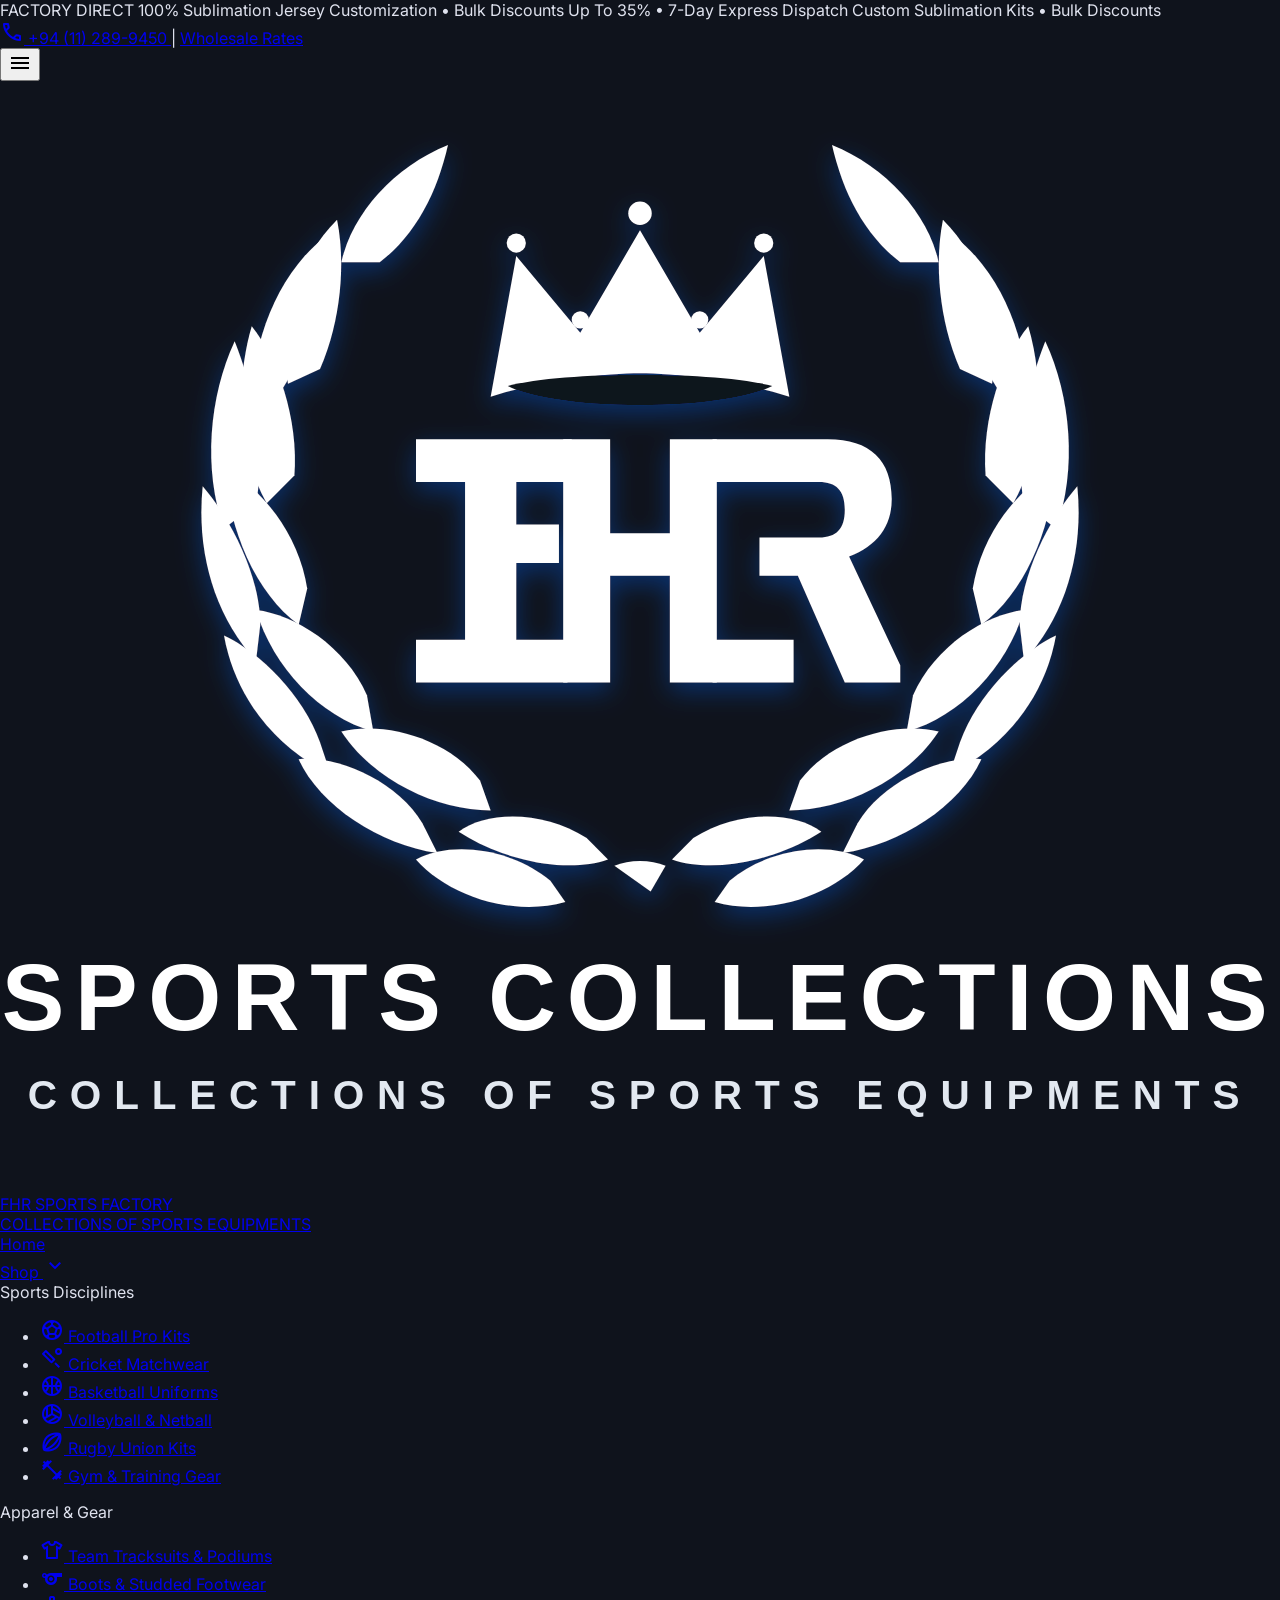
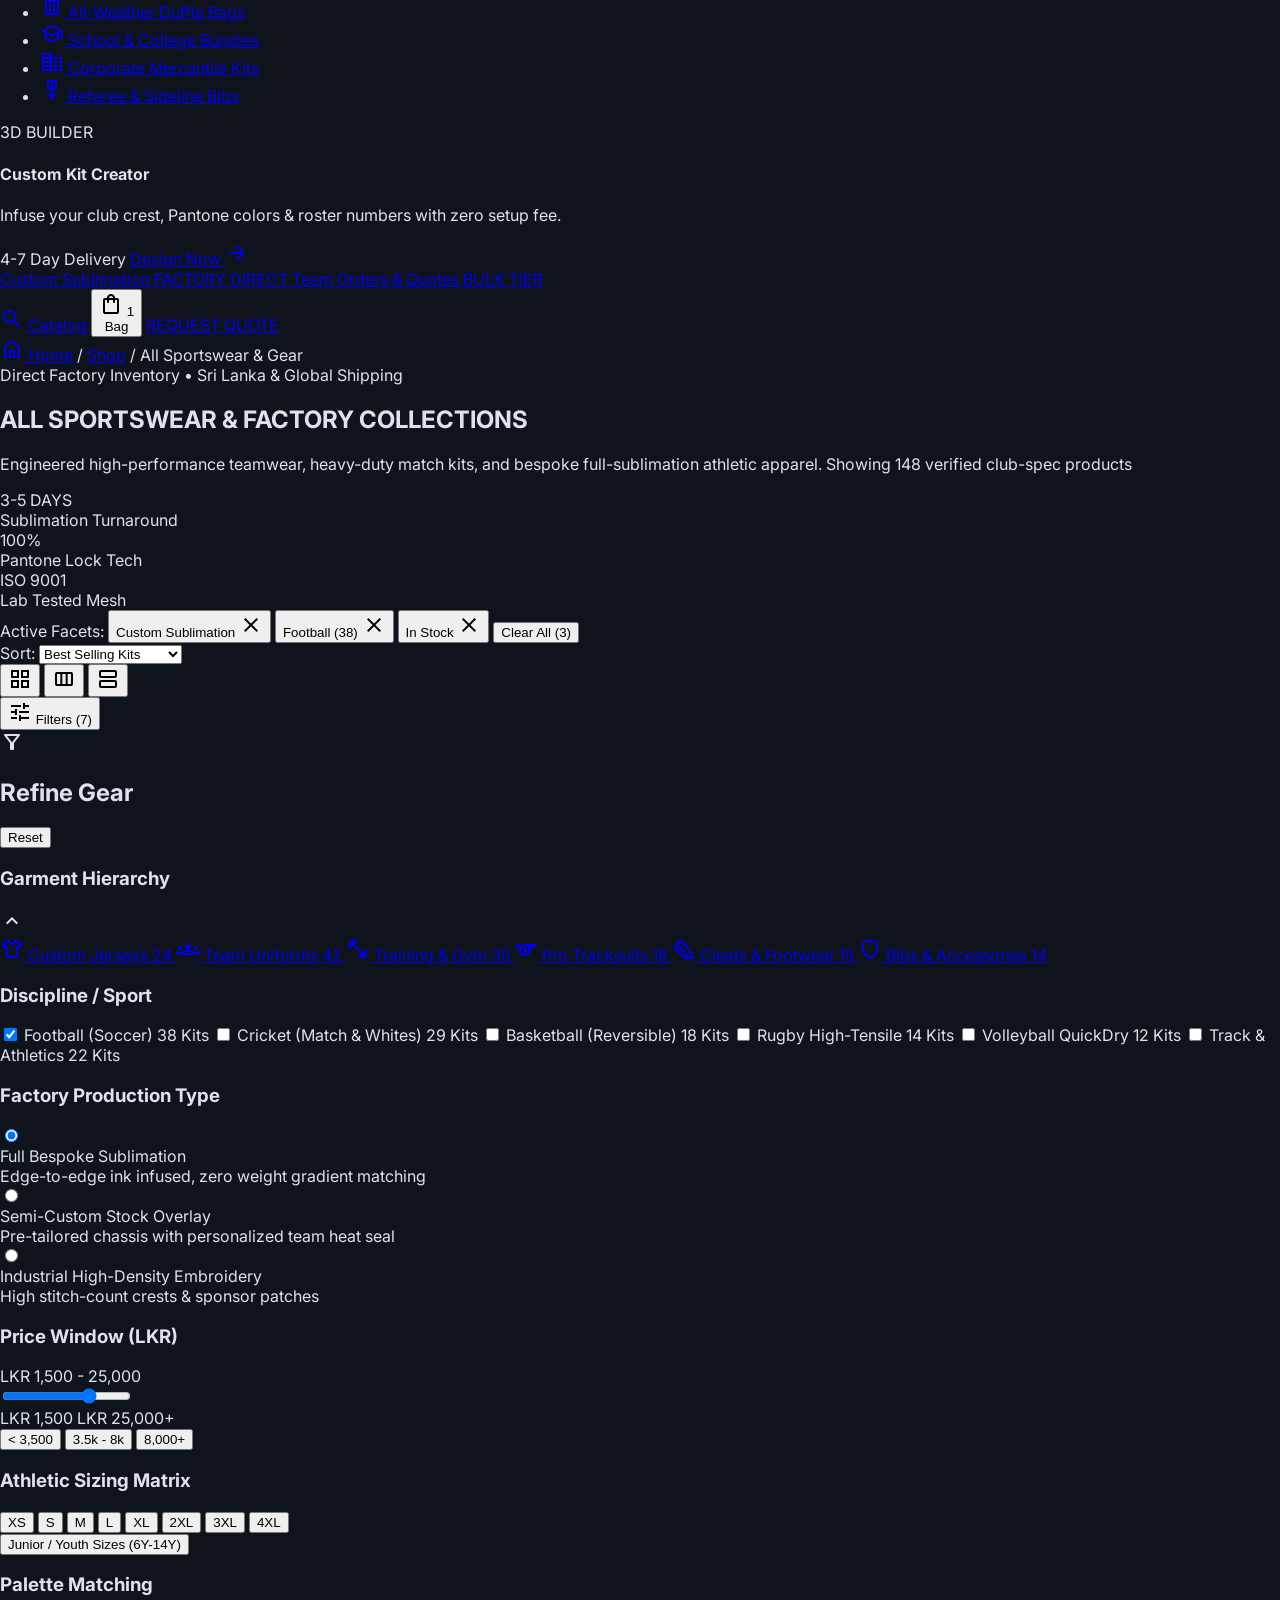
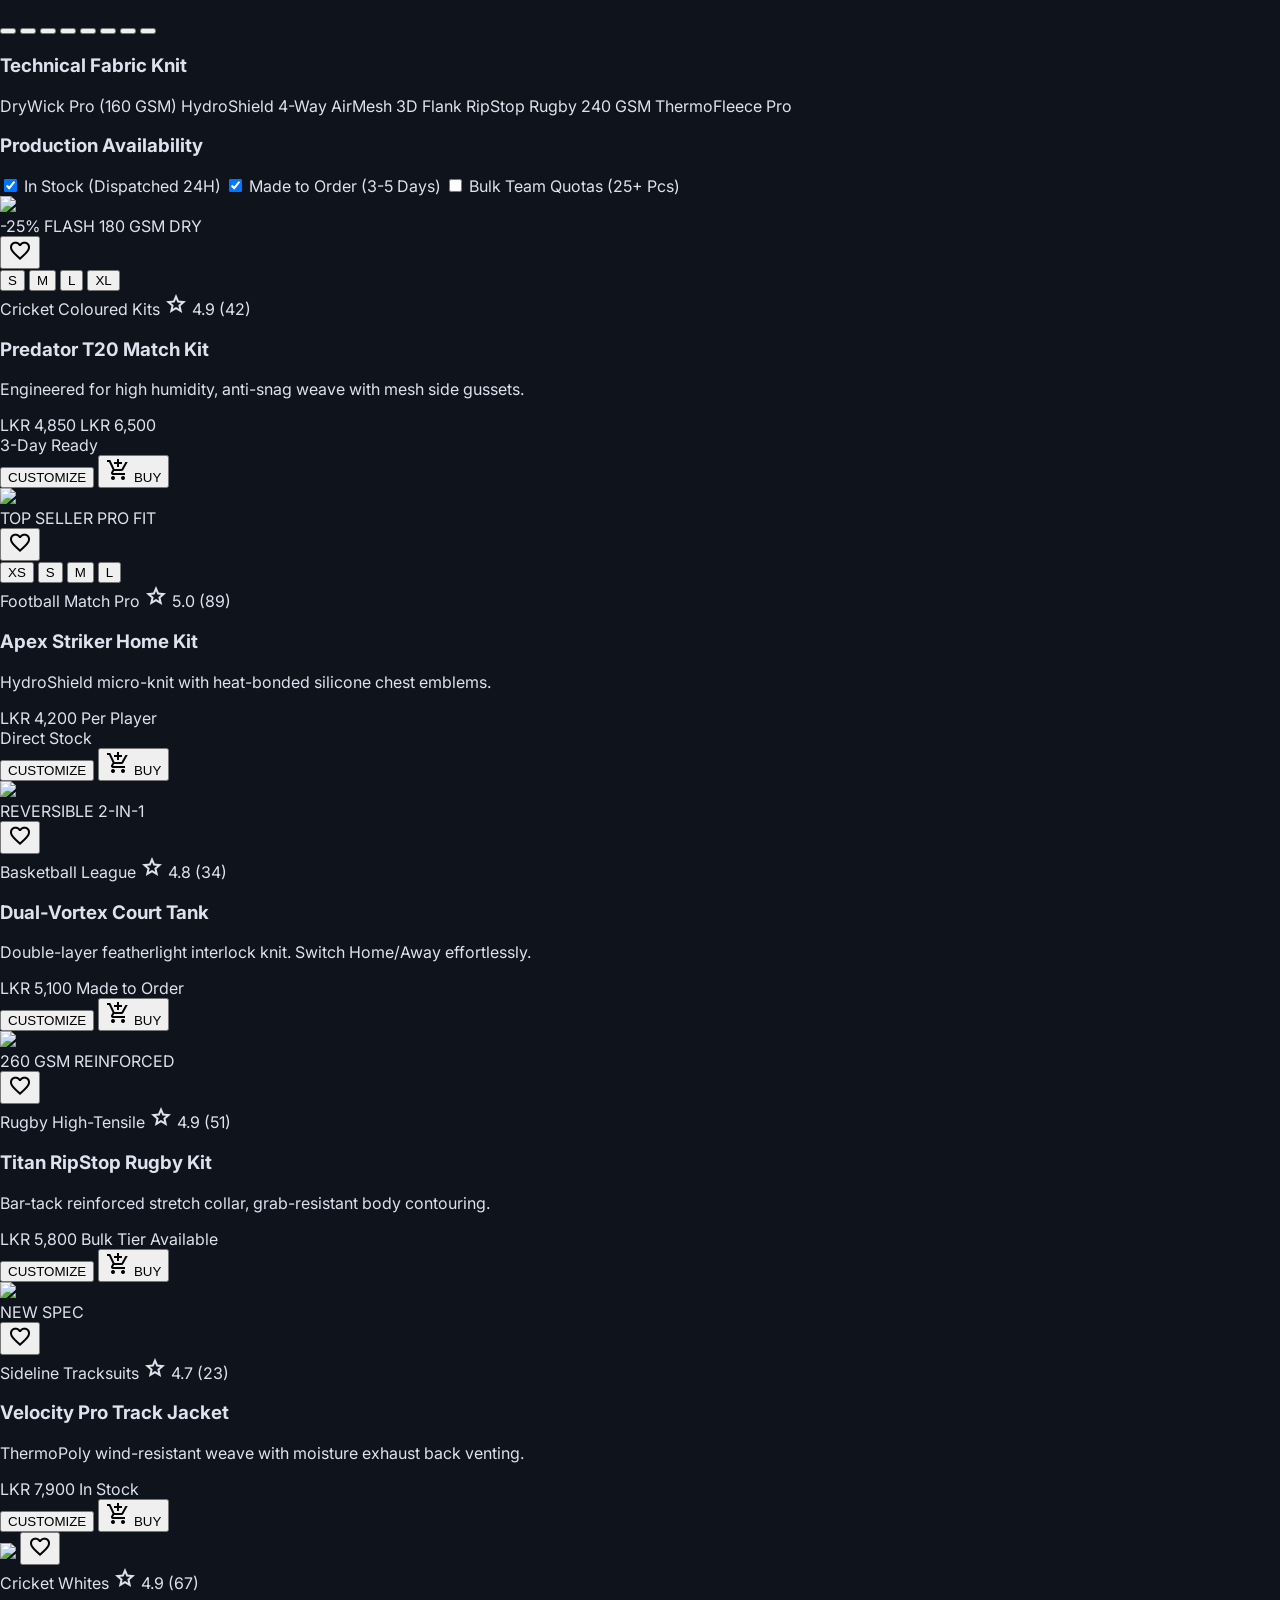
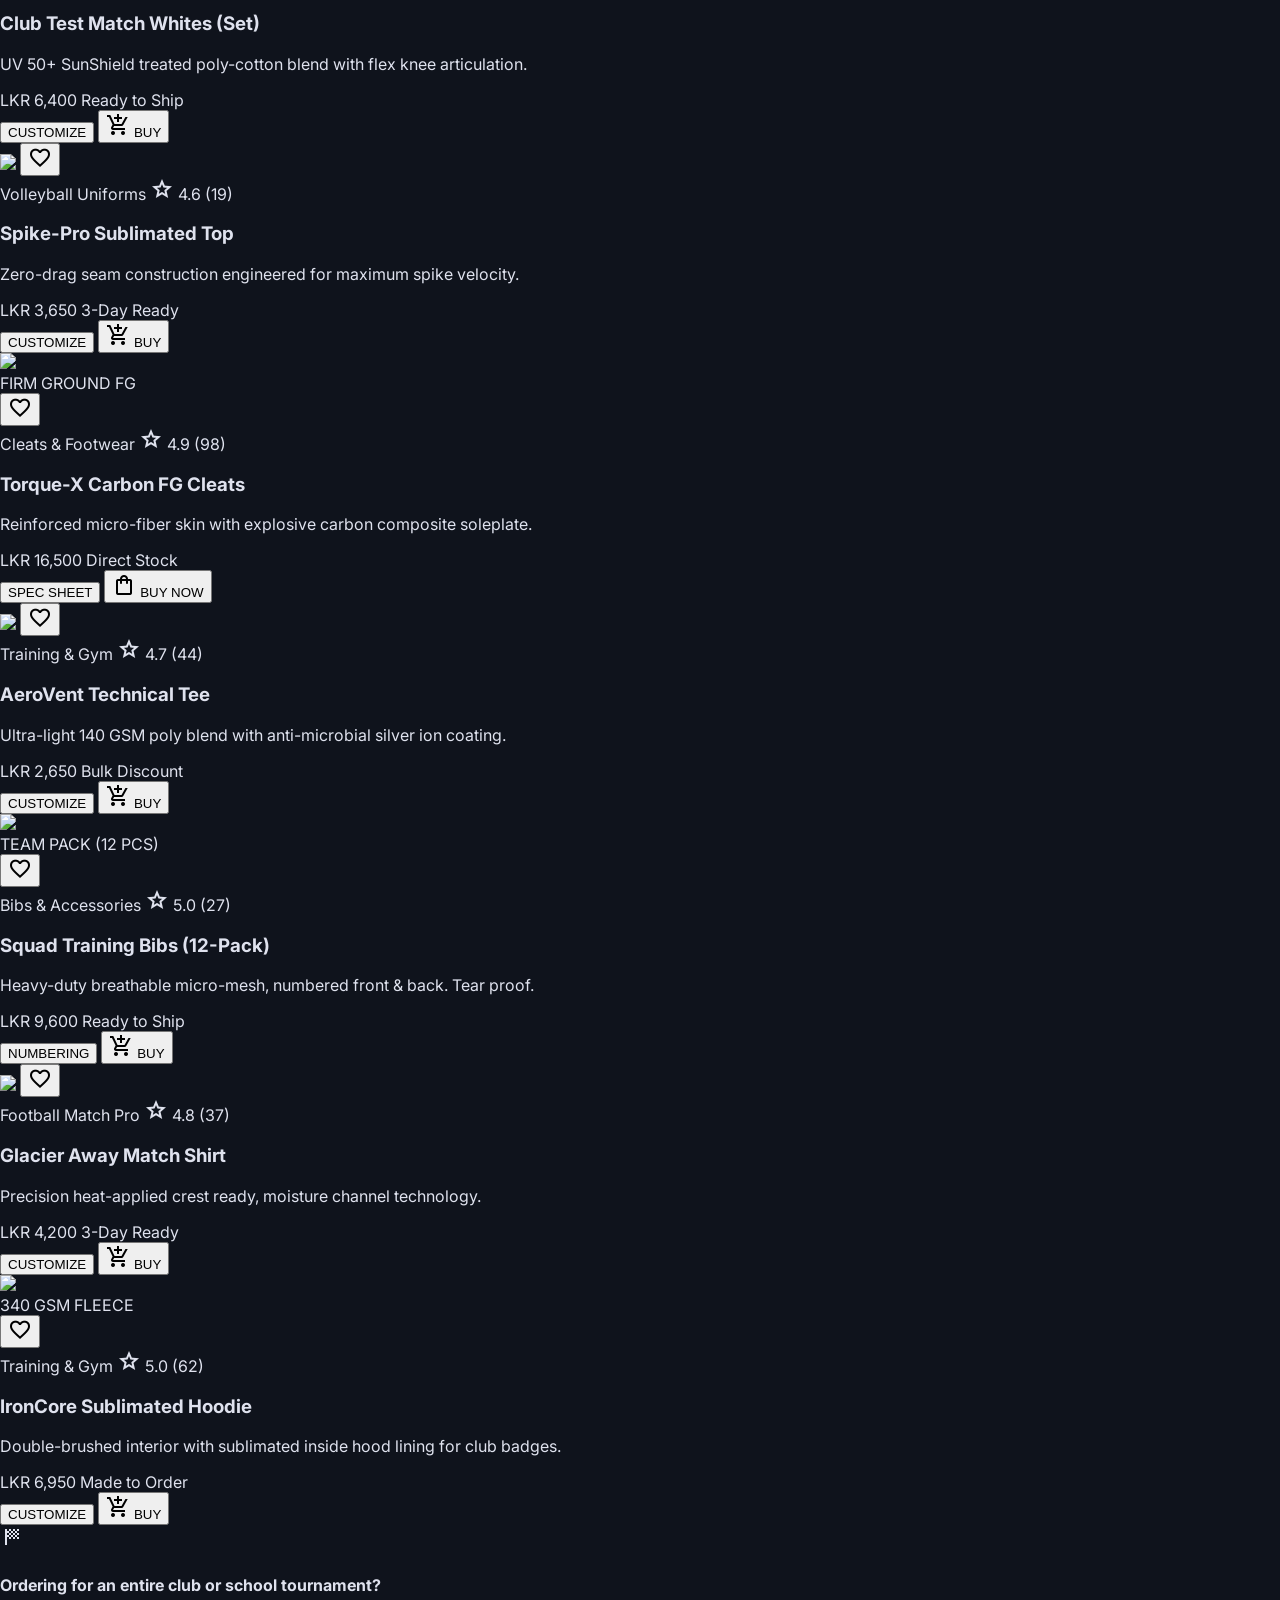
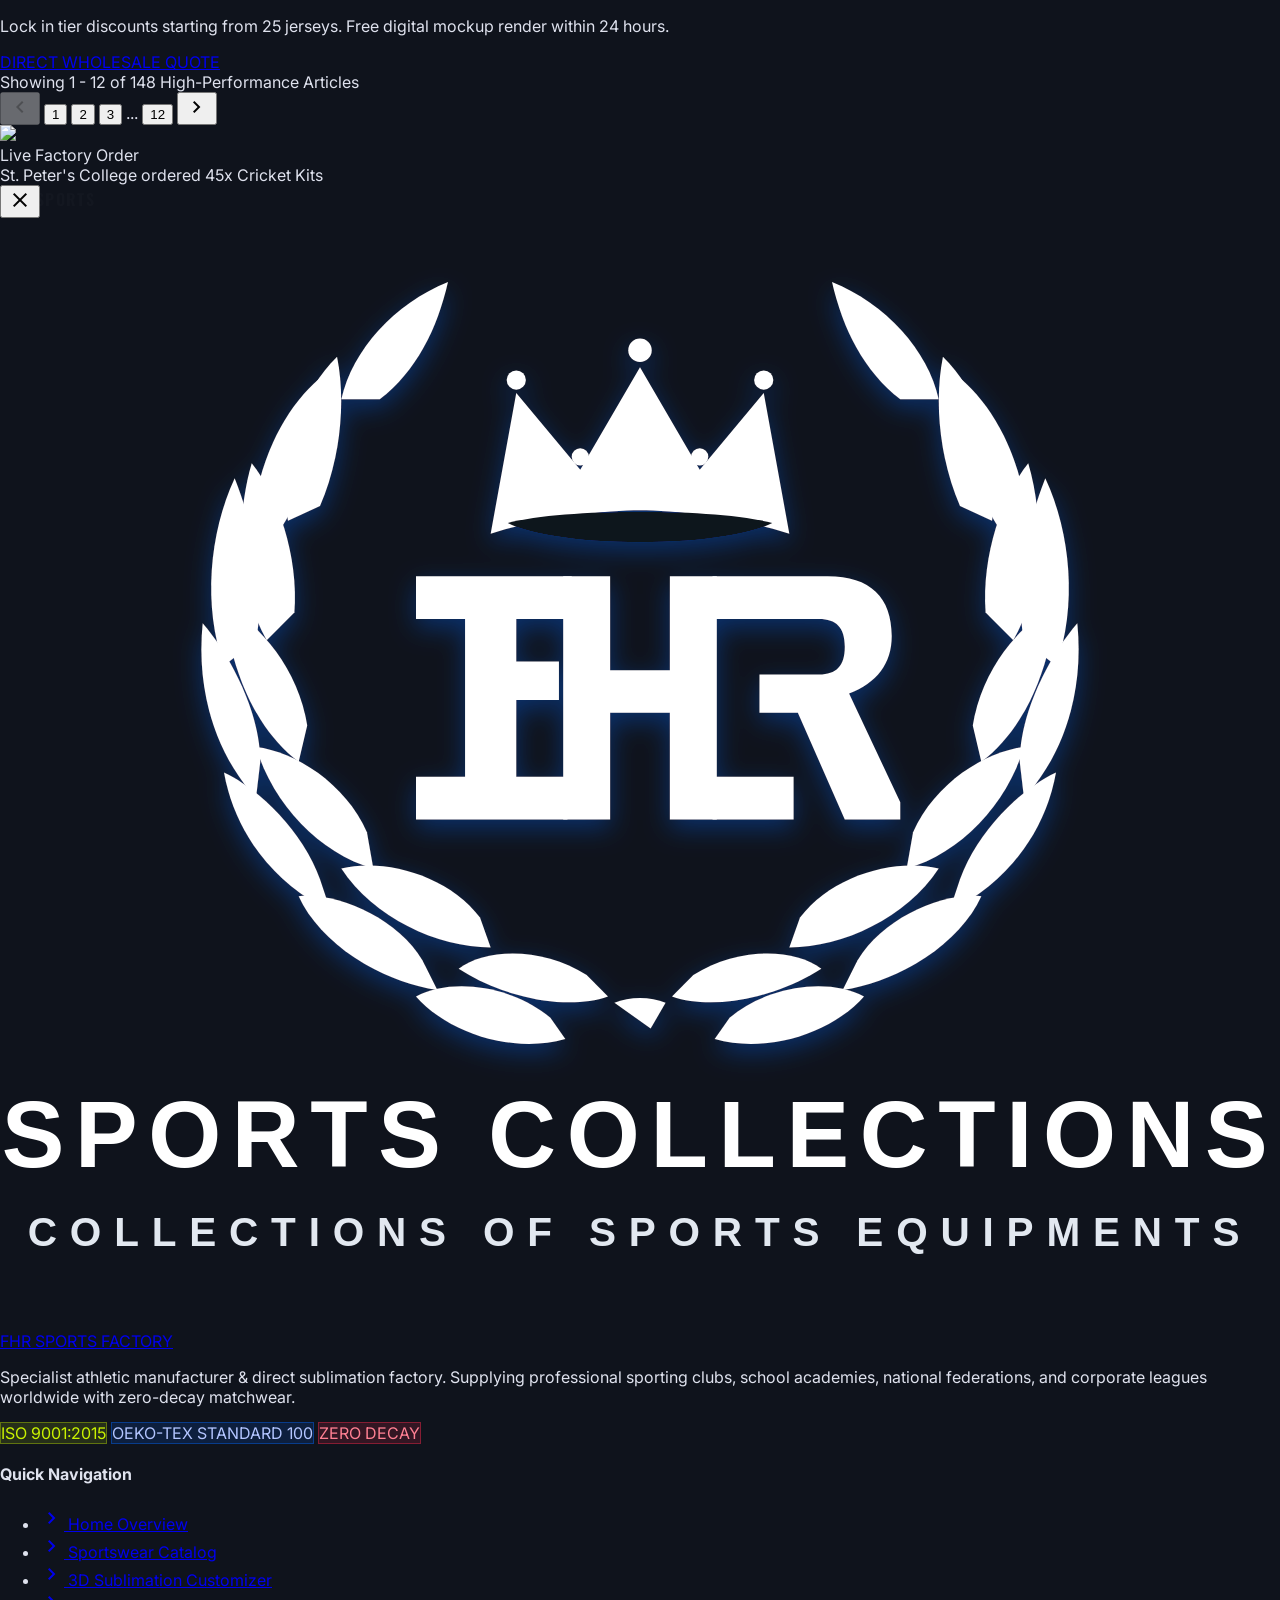
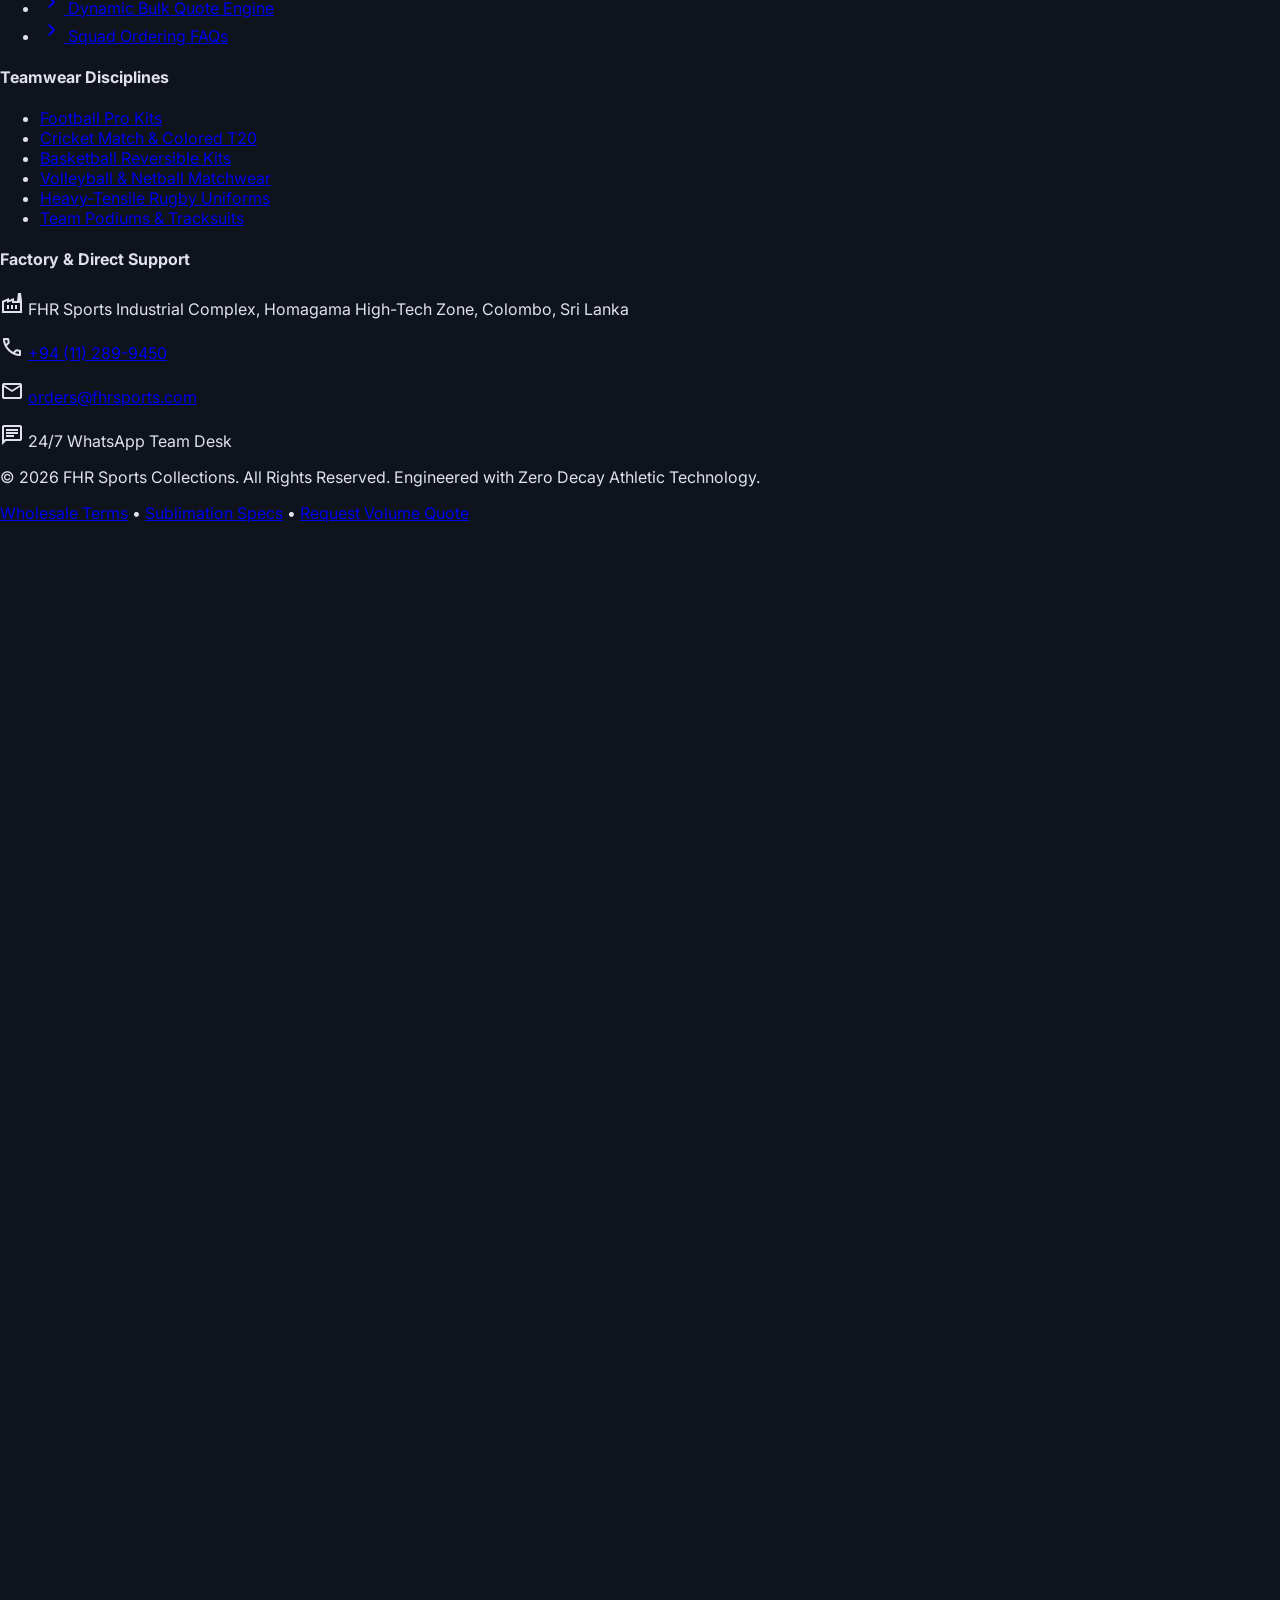
==== shop.html @ 2b558e56 "Initial commit: FHR Sports responsive platform with parallax and 3D customizer" ====
<!DOCTYPE html>
<html class="dark" lang="en">
<head>
  <meta charset="utf-8">
  <meta name="viewport" content="width=device-width, initial-scale=1.0, maximum-scale=5.0">
  <title>Shop All Sportswear & Matchwear Collections | FHR Sports | FHR Sports Official Platform</title>
  <meta name="description" content="Explore high-performance sportswear, football kits, cricket matchwear, basketball jerseys, training tracksuits, and equipment crafted with athletic precision.">
  
  <!-- Fonts -->
  <link rel="preconnect" href="https://fonts.googleapis.com">
  <link rel="preconnect" href="https://fonts.gstatic.com" crossorigin>
  <link href="https://fonts.googleapis.com/css2?family=Inter:wght@400;500;600;700;800&family=Oswald:wght@500;600;700;900&display=swap" rel="stylesheet">
  <link href="https://fonts.googleapis.com/css2?family=Material+Symbols+Outlined:opsz,wght,FILL,GRAD@20..48,100..700,0..1,-50..200" rel="stylesheet">
  
  <!-- Tailwind CSS CDN -->
  <script src="https://cdn.tailwindcss.com"></script>
  <script>
    tailwind.config = {
      darkMode: "class",
      theme: {
        extend: {
          colors: {
            "on-primary-container": "#f8f7ff",
            "on-surface": "#dfe2ee",
            "error": "#ffb4ab",
            "outline-variant": "#424656",
            "on-secondary": "#2a3400",
            "background": "#0f131c",
            "surface-dim": "#0f131c",
            "primary": "#b3c5ff",
            "tertiary-fixed": "#ffdad9",
            "tertiary-container": "#e3083c",
            "primary-fixed": "#dae1ff",
            "inverse-on-surface": "#2c3039",
            "tertiary": "#ffb3b3",
            "on-error-container": "#ffdad6",
            "on-secondary-fixed-variant": "#3e4c00",
            "on-tertiary-container": "#fff7f6",
            "on-secondary-container": "#596c00",
            "secondary-container": "#caf300",
            "on-tertiary-fixed": "#40000a",
            "on-tertiary-fixed-variant": "#920023",
            "surface-container-highest": "#31353e",
            "surface-variant": "#31353e",
            "inverse-primary": "#0054d6",
            "on-tertiary": "#680016",
            "on-error": "#690005",
            "on-surface-variant": "#c2c6d8",
            "tertiary-fixed-dim": "#ffb3b3",
            "surface-bright": "#353942",
            "surface-container-lowest": "#0a0e16",
            "on-primary-fixed-variant": "#003fa4",
            "surface-container-high": "#262a33",
            "secondary": "#ffffff",
            "on-primary-fixed": "#001849",
            "surface-container-low": "#181c24",
            "on-secondary-fixed": "#171e00",
            "surface-tint": "#b3c5ff",
            "secondary-fixed-dim": "#b0d500",
            "inverse-surface": "#dfe2ee",
            "error-container": "#93000a",
            "outline": "#8c90a1",
            "on-primary": "#002b75",
            "surface": "#0f131c",
            "surface-container": "#1c2028",
            "primary-container": "#0066ff",
            "on-background": "#dfe2ee",
            "secondary-fixed": "#caf300",
            "primary-fixed-dim": "#b3c5ff"
          },
          borderRadius: {
            "DEFAULT": "0.125rem",
            "lg": "0.25rem",
            "xl": "0.5rem",
            "full": "0.75rem"
          },
          spacing: {
            "margin": "3rem",
            "space-xs": "0.25rem",
            "space-lg": "1.5rem",
            "gutter-mobile": "1rem",
            "space-xl": "2.5rem",
            "gutter": "1.5rem",
            "margin-mobile": "1rem",
            "space-md": "1rem",
            "space-sm": "0.5rem"
          },
          fontFamily: {
            "headline-md": ["Oswald", "sans-serif"],
            "headline-lg-mobile": ["Oswald", "sans-serif"],
            "body-sm": ["Inter", "sans-serif"],
            "display-hero-mobile": ["Oswald", "sans-serif"],
            "headline-lg": ["Oswald", "sans-serif"],
            "headline-sm": ["Oswald", "sans-serif"],
            "label-md": ["Inter", "sans-serif"],
            "display-hero": ["Oswald", "sans-serif"],
            "body-md": ["Inter", "sans-serif"],
            "label-xs": ["Inter", "sans-serif"],
            "label-lg": ["Inter", "sans-serif"],
            "body-lg": ["Inter", "sans-serif"]
          }
        }
      }
    };
  </script>
  
  <!-- Core Design & Parallax Engine Styles -->
  <link rel="stylesheet" href="assets/css/style.css">
</head>
<body class="bg-surface text-on-surface min-h-screen flex flex-col antialiased selection:bg-secondary-fixed selection:text-on-secondary overflow-x-hidden">

<!-- ATHLETIC TICKER ANNOUNCEMENT BAR -->
<div class="w-full bg-surface-container-lowest border-b border-outline-variant/30 py-1.5 px-3 sm:px-4 text-xs font-body-sm text-on-surface-variant flex items-center justify-between overflow-hidden relative z-40">
  <div class="max-w-[1440px] mx-auto w-full flex items-center justify-between gap-2">
    <div class="flex items-center gap-2 sm:gap-3 shrink-0">
      <span class="inline-flex items-center gap-1.5 px-2 py-0.5 rounded bg-secondary-container/20 text-secondary-fixed text-[10px] font-bold uppercase tracking-wider shrink-0">
        <span class="w-1.5 h-1.5 rounded-full bg-secondary-fixed animate-ping"></span> FACTORY DIRECT
      </span>
      <span class="hidden md:inline text-[11px] uppercase tracking-wider text-on-surface font-semibold truncate">
        100% Sublimation Jersey Customization • Bulk Discounts Up To 35% • 7-Day Express Dispatch
      </span>
      <span class="md:hidden text-[11px] uppercase tracking-wider text-on-surface font-semibold truncate">
        Custom Sublimation Kits • Bulk Discounts
      </span>
    </div>
    <div class="flex items-center gap-3 text-[11px] shrink-0">
      <a href="tel:+94112899450" class="hover:text-secondary hidden sm:flex items-center gap-1 transition-colors">
        <span class="material-symbols-outlined text-[14px] text-primary">call</span> +94 (11) 289-9450
      </a>
      <span class="text-outline-variant/60 hidden sm:inline">|</span>
      <a href="team-orders.html" class="text-secondary-fixed hover:underline font-bold uppercase tracking-wider text-[11px]">
        Wholesale Rates
      </a>
    </div>
  </div>
</div>

<!-- MAIN STICKY NAVIGATION HEADER -->
<div class="fixed top-0 left-0 right-0 z-50 transition-all duration-300">
<header class="h-16 sm:h-20 bg-surface/95 backdrop-blur-xl shadow-[0_4px_24px_rgba(0,0,0,0.5)] border-b border-outline-variant/40">
  <div class="h-full max-w-[1440px] mx-auto px-3 sm:px-gutter-mobile lg:px-gutter flex items-center justify-between gap-2 sm:gap-space-md relative">
    
    <div class="flex items-center gap-1.5 sm:gap-3">
      <!-- Mobile Menu Button (Hamburger) -->
      <button aria-label="Open navigation menu" data-mobile-menu-toggle="true" class="xl:hidden p-1.5 sm:p-2 text-on-surface hover:text-secondary hover:bg-surface-container-high rounded-lg transition-colors cursor-pointer">
        <span class="material-symbols-outlined text-[24px]">menu</span>
      </button>

      <!-- Brand Crest & Monogram Logo -->
      <a href="index.html" class="flex items-center gap-2 sm:gap-2.5 shrink-0 group py-1">
        <div class="h-10 w-10 sm:h-12 sm:w-12 flex items-center justify-center shrink-0">
          <img src="assets/images/crest.svg" alt="FHR Sports Collections Crest" class="h-full w-full object-contain filter drop-shadow-[0_2px_10px_rgba(0,102,255,0.4)] transition-transform duration-300 group-hover:scale-105">
        </div>
        <div class="flex flex-col justify-center">
          <div class="flex items-center gap-1 sm:gap-1.5">
            <span class="font-headline-md text-base sm:text-headline-sm uppercase text-secondary tracking-wider leading-none group-hover:text-primary transition-colors">FHR SPORTS</span>
            <span class="bg-primary-container text-on-primary-container font-label-xs text-[10px] sm:text-label-xs px-1.5 py-0.5 rounded font-bold uppercase tracking-wider">FACTORY</span>
          </div>
          <span class="font-label-xs text-[9px] sm:text-label-xs text-on-surface-variant tracking-widest uppercase leading-tight mt-0.5 hidden sm:inline-block">COLLECTIONS OF SPORTS EQUIPMENTS</span>
        </div>
      </a>
    </div>

    <!-- Navigation Links (Desktop) with Rich Mega-Menu on Shop -->
    <nav class="hidden xl:flex items-center gap-space-xs 2xl:gap-space-sm h-full">
      <a class="transition-colors uppercase tracking-wide font-label-md text-label-md text-on-surface-variant hover:text-secondary font-label-md text-label-md px-space-sm py-space-xs" href="index.html">Home</a>
      
      <!-- SHOP Mega-Menu Trigger & Container -->
      <div class="group relative h-full flex items-center">
        <a class="transition-colors uppercase tracking-wide flex items-center gap-1 h-full cursor-pointer bg-primary-container text-on-primary-container font-semibold rounded-lg px-space-sm py-space-xs" href="shop.html">
          Shop <span class="material-symbols-outlined text-[16px] transition-transform duration-300 group-hover:rotate-180">expand_more</span>
        </a>
        
        <!-- Dark Mega-Menu Dropdown Panel -->
        <div class="absolute top-[76px] left-1/2 -translate-x-1/2 w-[850px] max-w-[calc(100vw-2rem)] bg-surface-container-high/95 backdrop-blur-xl border border-outline-variant/50 rounded-xl shadow-2xl p-space-lg opacity-0 invisible pointer-events-none group-hover:opacity-100 group-hover:visible group-hover:pointer-events-auto transition-all duration-300 z-50">
          <div class="grid grid-cols-12 gap-space-md">
            <!-- Column 1: Sports Disciplines -->
            <div class="col-span-4 border-r border-outline-variant/30 pr-space-md">
              <div class="flex items-center gap-1.5 mb-space-sm">
                <span class="w-2 h-2 rounded-full bg-secondary-fixed"></span>
                <span class="font-label-xs text-label-xs uppercase tracking-wider text-secondary-fixed font-bold">Sports Disciplines</span>
              </div>
              <ul class="flex flex-col gap-1 text-on-surface-variant font-label-md text-label-md">
                <li><a href="shop.html?sport=football" class="flex items-center gap-2 py-1.5 px-2 rounded hover:bg-surface-container-highest hover:text-secondary transition-colors"><span class="material-symbols-outlined text-[18px] text-primary">sports_soccer</span> Football Pro Kits</a></li>
                <li><a href="shop.html?sport=cricket" class="flex items-center gap-2 py-1.5 px-2 rounded hover:bg-surface-container-highest hover:text-secondary transition-colors"><span class="material-symbols-outlined text-[18px] text-secondary-fixed">sports_cricket</span> Cricket Matchwear</a></li>
                <li><a href="shop.html?sport=basketball" class="flex items-center gap-2 py-1.5 px-2 rounded hover:bg-surface-container-highest hover:text-secondary transition-colors"><span class="material-symbols-outlined text-[18px] text-tertiary">sports_basketball</span> Basketball Uniforms</a></li>
                <li><a href="shop.html?sport=volleyball" class="flex items-center gap-2 py-1.5 px-2 rounded hover:bg-surface-container-highest hover:text-secondary transition-colors"><span class="material-symbols-outlined text-[18px] text-primary">sports_volleyball</span> Volleyball & Netball</a></li>
                <li><a href="shop.html?sport=rugby" class="flex items-center gap-2 py-1.5 px-2 rounded hover:bg-surface-container-highest hover:text-secondary transition-colors"><span class="material-symbols-outlined text-[18px] text-secondary-fixed">sports_rugby</span> Rugby Union Kits</a></li>
                <li><a href="shop.html?sport=training" class="flex items-center gap-2 py-1.5 px-2 rounded hover:bg-surface-container-highest hover:text-secondary transition-colors"><span class="material-symbols-outlined text-[18px] text-on-surface">fitness_center</span> Gym & Training Gear</a></li>
              </ul>
            </div>

            <!-- Column 2: Equipment & Teamwear -->
            <div class="col-span-4 border-r border-outline-variant/30 pr-space-md">
              <div class="flex items-center gap-1.5 mb-space-sm">
                <span class="w-2 h-2 rounded-full bg-primary"></span>
                <span class="font-label-xs text-label-xs uppercase tracking-wider text-primary font-bold">Apparel & Gear</span>
              </div>
              <ul class="flex flex-col gap-1 text-on-surface-variant font-label-md text-label-md">
                <li><a href="shop.html?category=tracksuits" class="flex items-center gap-2 py-1.5 px-2 rounded hover:bg-surface-container-highest hover:text-secondary transition-colors"><span class="material-symbols-outlined text-[18px] text-primary">apparel</span> Team Tracksuits & Podiums</a></li>
                <li><a href="shop.html?category=footwear" class="flex items-center gap-2 py-1.5 px-2 rounded hover:bg-surface-container-highest hover:text-secondary transition-colors"><span class="material-symbols-outlined text-[18px] text-secondary-fixed">sports</span> Boots & Studded Footwear</a></li>
                <li><a href="shop.html?category=bags" class="flex items-center gap-2 py-1.5 px-2 rounded hover:bg-surface-container-highest hover:text-secondary transition-colors"><span class="material-symbols-outlined text-[18px] text-tertiary">luggage</span> All-Weather Duffle Bags</a></li>
                <li><a href="team-orders.html" class="flex items-center gap-2 py-1.5 px-2 rounded hover:bg-surface-container-highest hover:text-secondary transition-colors"><span class="material-symbols-outlined text-[18px] text-primary">school</span> School & College Bundles</a></li>
                <li><a href="team-orders.html" class="flex items-center gap-2 py-1.5 px-2 rounded hover:bg-surface-container-highest hover:text-secondary transition-colors"><span class="material-symbols-outlined text-[18px] text-secondary-fixed">corporate_fare</span> Corporate Mercantile Kits</a></li>
                <li><a href="shop.html?category=bibs" class="flex items-center gap-2 py-1.5 px-2 rounded hover:bg-surface-container-highest hover:text-secondary transition-colors"><span class="material-symbols-outlined text-[18px] text-on-surface">military_tech</span> Referee & Sideline Bibs</a></li>
              </ul>
            </div>

            <!-- Column 3: Featured Promo Mini-Card -->
            <div class="col-span-4 flex flex-col justify-between bg-surface-container-lowest p-space-sm rounded-lg border border-outline-variant/30">
              <div>
                <span class="bg-secondary-container text-on-secondary font-label-xs text-label-xs px-2 py-0.5 rounded font-bold uppercase inline-block mb-1.5">3D BUILDER</span>
                <h4 class="font-headline-sm text-headline-sm uppercase text-secondary leading-tight">Custom Kit Creator</h4>
                <p class="font-body-sm text-body-sm text-on-surface-variant mt-1">Infuse your club crest, Pantone colors & roster numbers with zero setup fee.</p>
              </div>
              <div class="mt-space-sm pt-space-xs border-t border-outline-variant/20 flex items-center justify-between">
                <span class="font-label-xs text-label-xs text-secondary-fixed font-bold uppercase">4-7 Day Delivery</span>
                <a href="sublimation.html" class="inline-flex items-center gap-1 font-label-xs text-label-xs uppercase bg-primary-container text-on-primary-container px-2 py-1 rounded font-bold hover:bg-inverse-primary transition-colors">Design Now <span class="material-symbols-outlined text-[14px]">arrow_forward</span></a>
              </div>
            </div>
          </div>
        </div>
      </div>

      <a class="transition-colors uppercase tracking-wide flex items-center gap-space-xs text-on-surface-variant hover:text-secondary font-label-md text-label-md px-space-sm py-space-xs" href="sublimation.html">
        Custom Sublimation <span class="bg-tertiary-container text-on-tertiary-container font-label-xs text-label-xs px-1.5 py-0.5 rounded font-bold">FACTORY DIRECT</span>
      </a>
      <a class="transition-colors uppercase tracking-wide flex items-center gap-space-xs text-on-surface-variant hover:text-secondary font-label-md text-label-md px-space-sm py-space-xs" href="team-orders.html">
        Team Orders & Quotes <span class="bg-secondary-container/30 text-secondary-fixed border border-secondary-container/40 font-label-xs text-label-xs px-1.5 py-0.5 rounded font-bold">BULK TIER</span>
      </a>
    </nav>

    <!-- Right Utility Action Suite -->
    <div class="flex items-center gap-1.5 sm:gap-space-sm shrink-0">
      <!-- Search Trigger -->
      <a href="shop.html" aria-label="Search sportswear" class="flex items-center gap-1 bg-surface-container-high hover:bg-surface-bright text-on-surface-variant hover:text-on-surface p-1.5 sm:px-space-sm sm:py-1.5 rounded-lg border border-outline-variant/50 transition-all">
        <span class="material-symbols-outlined text-[18px]">search</span>
        <span class="font-label-md text-label-md text-outline hidden md:inline">Catalog</span>
      </a>

      <!-- Cart Bag Button with Count & Trigger -->
      <button aria-label="Open Cart" data-cart-toggle="true" class="flex items-center gap-1 bg-surface-container-high hover:bg-surface-container-highest p-1.5 sm:px-space-sm sm:py-1.5 rounded-lg border border-outline-variant/40 transition-all cursor-pointer">
        <div class="relative flex items-center">
          <span class="material-symbols-outlined text-[20px] text-on-surface">shopping_bag</span>
          <span class="cart-badge absolute -top-1.5 -right-1.5 w-4 h-4 bg-secondary-fixed text-on-secondary rounded-full font-label-xs text-[10px] flex items-center justify-center font-bold">1</span>
        </div>
        <span class="font-label-md text-label-md text-on-surface font-semibold hidden sm:inline">Bag</span>
      </button>

      <!-- Request Quote CTA -->
      <a class="hidden sm:inline-flex items-center justify-center bg-secondary-container hover:bg-secondary-fixed-dim text-on-secondary font-label-md text-label-md uppercase tracking-wider px-space-md py-2 rounded-lg font-bold shadow-[0_0_12px_rgba(202,243,0,0.3)] transition-all" href="team-orders.html#quote-engine">
        REQUEST QUOTE
      </a>
    </div>
  </div>
</header>
</div>
<main class="w-full pt-16 sm:pt-20 bg-surface relative flex-1 overflow-x-hidden"><main class="w-full pt-28 bg-surface"><div class="flex flex-col w-full">
<!-- Subtle Ambient Glow -->
<div class="relative w-full overflow-hidden">
<div class="absolute -top-32 left-1/4 w-96 h-96 bg-primary-container/10 rounded-full blur-3xl pointer-events-none"></div>
<div class="absolute top-64 right-10 w-80 h-80 bg-secondary-container/5 rounded-full blur-3xl pointer-events-none"></div>
<!-- BREADCRUMBS & COMPACT SUB-HERO STRIP -->
<section class="max-w-[1440px] mx-auto w-full px-gutter-mobile lg:px-gutter pt-space-md pb-space-sm">
<nav class="flex items-center gap-space-xs text-on-surface-variant font-label-md text-label-md uppercase tracking-wider mb-space-sm">
<a class="hover:text-primary transition-colors flex items-center gap-1" href="#">
<span class="material-symbols-outlined text-[15px]">home</span> Home
        </a>
<span class="text-outline-variant">/</span>
<a class="hover:text-primary transition-colors" href="#">Shop</a>
<span class="text-outline-variant">/</span>
<span class="text-secondary font-semibold">All Sportswear &amp; Gear</span>
</nav>
<!-- CATALOG MASTHEAD & FACET SUMMARY -->
<div class="bg-surface-container-low rounded-xl p-space-md lg:p-space-lg shadow-sm mb-space-md">
<div class="flex flex-col lg:flex-row lg:items-end justify-between gap-space-md">
<div class="flex flex-col">
<div class="flex items-center gap-space-xs mb-1">
<span class="inline-flex items-center gap-1 px-2 py-0.5 rounded bg-surface-container text-secondary-fixed font-label-xs text-label-xs tracking-widest uppercase">
<span class="w-1.5 h-1.5 rounded-full bg-secondary-fixed animate-pulse"></span>
                Direct Factory Inventory
              </span>
<span class="text-outline-variant font-label-xs text-label-xs">•</span>
<span class="text-outline font-label-xs text-label-xs tracking-wider uppercase">Sri Lanka &amp; Global Shipping</span>
</div>
<h1 class="font-headline-lg text-headline-lg uppercase text-secondary tracking-wide">
              ALL SPORTSWEAR &amp; FACTORY COLLECTIONS
            </h1>
<p class="font-body-sm text-body-sm text-on-surface-variant mt-1">
              Engineered high-performance teamwear, heavy-duty match kits, and bespoke full-sublimation athletic apparel.
              <span class="text-primary font-medium">Showing 148 verified club-spec products</span>
</p>
</div>
<!-- Quick Stat KPI Strip -->
<div class="flex items-center gap-space-sm flex-wrap shrink-0">
<div class="bg-surface-container px-space-sm py-2 rounded-lg text-center min-w-[100px]">
<div class="font-headline-sm text-headline-sm text-secondary">3-5 DAYS</div>
<div class="font-label-xs text-label-xs text-outline uppercase tracking-wider">Sublimation Turnaround</div>
</div>
<div class="bg-surface-container px-space-sm py-2 rounded-lg text-center min-w-[100px]">
<div class="font-headline-sm text-headline-sm text-secondary-fixed">100%</div>
<div class="font-label-xs text-label-xs text-outline uppercase tracking-wider">Pantone Lock Tech</div>
</div>
<div class="bg-surface-container px-space-sm py-2 rounded-lg text-center min-w-[100px]">
<div class="font-headline-sm text-headline-sm text-primary">ISO 9001</div>
<div class="font-label-xs text-label-xs text-outline uppercase tracking-wider">Lab Tested Mesh</div>
</div>
</div>
</div>
<!-- ACTIVE FILTER TAGS & CONTROLS TOOLBAR -->
<div class="mt-space-md pt-space-md flex flex-col md:flex-row md:items-center justify-between gap-space-md">
<!-- Filter Chips -->
<div class="flex items-center gap-space-xs flex-wrap">
<span class="font-label-xs text-label-xs text-outline uppercase tracking-widest mr-1">Active Facets:</span>
<button class="group inline-flex items-center gap-1.5 px-space-sm py-1 rounded bg-surface-container-highest hover:bg-surface-bright text-on-surface font-label-md text-label-md transition-colors shadow-sm">
<span class="">Custom Sublimation</span>
<span class="material-symbols-outlined text-[14px] text-outline group-hover:text-error transition-colors">close</span>
</button>
<button class="group inline-flex items-center gap-1.5 px-space-sm py-1 rounded bg-surface-container-highest hover:bg-surface-bright text-on-surface font-label-md text-label-md transition-colors shadow-sm">
<span class="">Football (38)</span>
<span class="material-symbols-outlined text-[14px] text-outline group-hover:text-error transition-colors">close</span>
</button>
<button class="group inline-flex items-center gap-1.5 px-space-sm py-1 rounded bg-surface-container-highest hover:bg-surface-bright text-on-surface font-label-md text-label-md transition-colors shadow-sm">
<span class="">In Stock</span>
<span class="material-symbols-outlined text-[14px] text-outline group-hover:text-error transition-colors">close</span>
</button>
<button class="text-tertiary hover:text-tertiary-fixed text-label-md font-label-md uppercase tracking-wider ml-space-xs underline decoration-tertiary/40 underline-offset-4 transition-colors">
              Clear All (3)
            </button>
</div>
<!-- Sorting & Grid Switcher Bar -->
<div class="flex items-center gap-space-sm shrink-0">
<!-- Sort dropdown -->
<div class="flex items-center gap-space-xs bg-surface-container px-space-sm py-1.5 rounded-lg shadow-sm">
<span class="font-label-xs text-label-xs text-outline uppercase tracking-wider hidden sm:inline">Sort:</span>
<select class="bg-transparent text-secondary font-label-md text-label-md tracking-wide focus:outline-none cursor-pointer pr-space-xs" id="sort-select">
<option class="bg-surface-container-high text-on-surface" value="featured">Featured Equipment</option>
<option class="bg-surface-container-high text-on-surface" selected="" value="best-selling">Best Selling Kits</option>
<option class="bg-surface-container-high text-on-surface" value="price-low">Price: Low to High</option>
<option class="bg-surface-container-high text-on-surface" value="price-high">Price: High to Low</option>
<option class="bg-surface-container-high text-on-surface" value="rating">Customer Rating</option>
<option class="bg-surface-container-high text-on-surface" value="newest">Newest Releases</option>
</select>
</div>
<!-- Layout switcher -->
<div class="hidden sm:flex items-center bg-surface-container rounded-lg p-0.5 shadow-sm">
<button class="px-2 py-1 rounded bg-primary-container text-on-primary-container transition-all flex items-center justify-center" id="btn-grid-4" title="4 Columns Density">
<span class="material-symbols-outlined text-[18px]">grid_view</span>
</button>
<button class="px-2 py-1 rounded text-on-surface-variant hover:text-secondary transition-all flex items-center justify-center" id="btn-grid-3" title="3 Columns Wide">
<span class="material-symbols-outlined text-[18px]">view_column</span>
</button>
<button class="px-2 py-1 rounded text-on-surface-variant hover:text-secondary transition-all flex items-center justify-center" id="btn-list" title="Detailed List View">
<span class="material-symbols-outlined text-[18px]">view_agenda</span>
</button>
</div>
<!-- Mobile Filter Toggle Button -->
<button class="lg:hidden flex items-center gap-1.5 bg-surface-container hover:bg-surface-container-high text-secondary px-space-sm py-1.5 rounded-lg font-label-md text-label-md uppercase tracking-wider" id="mobile-filter-trigger">
<span class="material-symbols-outlined text-[18px]">tune</span>
<span class="">Filters (7)</span>
</button>
</div>
</div>
</div>
</section>
<!-- MAIN TWO-COLUMN BODY LAYOUT -->
<section class="max-w-[1440px] mx-auto w-full px-gutter-mobile lg:px-gutter pb-space-xl">
<div class="grid grid-cols-1 lg:grid-cols-12 gap-space-lg items-start">
<!-- ======================= LEFT FACETED SIDEBAR ======================= -->
<aside class="lg:col-span-3 flex flex-col gap-space-md bg-surface-container-low/70 lg:bg-transparent rounded-xl p-space-md lg:p-0" id="filter-sidebar">
<div class="flex items-center justify-between pb-space-xs border-b border-surface-container-highest lg:border-none">
<div class="flex items-center gap-2">
<span class="material-symbols-outlined text-primary text-[20px]">filter_alt</span>
<h2 class="font-headline-sm text-headline-sm uppercase text-secondary tracking-wide reveal-on-scroll">Refine Gear</h2>
</div>
<button class="text-outline hover:text-primary font-label-xs text-label-xs uppercase tracking-wider transition-colors">Reset</button>
</div>
<!-- Section 1: Categories -->
<div class="bg-surface-container-low rounded-xl p-space-md shadow-sm">
<div class="flex items-center justify-between mb-space-sm">
<h3 class="font-label-lg text-label-lg uppercase tracking-wider text-secondary">Garment Hierarchy</h3>
<span class="material-symbols-outlined text-outline text-[16px]">expand_less</span>
</div>
<div class="flex flex-col gap-1.5 font-body-sm text-body-sm">
<a class="flex items-center justify-between py-1 px-1.5 rounded hover:bg-surface-container-high text-secondary font-medium transition-colors" href="#">
<span class="flex items-center gap-2">
<span class="material-symbols-outlined text-[16px] text-secondary-fixed">apparel</span> Custom Jerseys
                </span>
<span class="font-label-xs text-label-xs px-2 py-0.5 rounded-full bg-surface-container-highest text-secondary-fixed">24</span>
</a>
<a class="flex items-center justify-between py-1 px-1.5 rounded hover:bg-surface-container-high text-on-surface-variant hover:text-on-surface transition-colors" href="#">
<span class="flex items-center gap-2">
<span class="material-symbols-outlined text-[16px] text-outline">groups</span> Team Uniforms
                </span>
<span class="font-label-xs text-label-xs px-2 py-0.5 rounded-full bg-surface-container text-outline">42</span>
</a>
<a class="flex items-center justify-between py-1 px-1.5 rounded hover:bg-surface-container-high text-on-surface-variant hover:text-on-surface transition-colors" href="#">
<span class="flex items-center gap-2">
<span class="material-symbols-outlined text-[16px] text-outline">fitness_center</span> Training &amp; Gym
                </span>
<span class="font-label-xs text-label-xs px-2 py-0.5 rounded-full bg-surface-container text-outline">35</span>
</a>
<a class="flex items-center justify-between py-1 px-1.5 rounded hover:bg-surface-container-high text-on-surface-variant hover:text-on-surface transition-colors" href="#">
<span class="flex items-center gap-2">
<span class="material-symbols-outlined text-[16px] text-outline">sports</span> Pro Tracksuits
                </span>
<span class="font-label-xs text-label-xs px-2 py-0.5 rounded-full bg-surface-container text-outline">18</span>
</a>
<a class="flex items-center justify-between py-1 px-1.5 rounded hover:bg-surface-container-high text-on-surface-variant hover:text-on-surface transition-colors" href="#">
<span class="flex items-center gap-2">
<span class="material-symbols-outlined text-[16px] text-outline">steps</span> Cleats &amp; Footwear
                </span>
<span class="font-label-xs text-label-xs px-2 py-0.5 rounded-full bg-surface-container text-outline">15</span>
</a>
<a class="flex items-center justify-between py-1 px-1.5 rounded hover:bg-surface-container-high text-on-surface-variant hover:text-on-surface transition-colors" href="#">
<span class="flex items-center gap-2">
<span class="material-symbols-outlined text-[16px] text-outline">shield</span> Bibs &amp; Accessories
                </span>
<span class="font-label-xs text-label-xs px-2 py-0.5 rounded-full bg-surface-container text-outline">14</span>
</a>
</div>
</div>
<!-- Section 2: Sports Matrix -->
<div class="bg-surface-container-low rounded-xl p-space-md shadow-sm">
<h3 class="font-label-lg text-label-lg uppercase tracking-wider text-secondary mb-space-sm">Discipline / Sport</h3>
<div class="flex flex-col gap-2 font-body-sm text-body-sm">
<label class="flex items-center justify-between cursor-pointer group">
<span class="flex items-center gap-2 text-secondary">
<input checked="" class="w-4 h-4 rounded bg-surface-container-highest text-primary-container focus:ring-0 cursor-pointer accent-primary-container" type="checkbox">
<span class="">Football (Soccer)</span>
</span>
<span class="font-label-xs text-label-xs text-outline">38 Kits</span>
</label>
<label class="flex items-center justify-between cursor-pointer group">
<span class="flex items-center gap-2 text-on-surface-variant group-hover:text-on-surface">
<input class="w-4 h-4 rounded bg-surface-container-highest text-primary-container focus:ring-0 cursor-pointer accent-primary-container" type="checkbox">
<span class="">Cricket (Match &amp; Whites)</span>
</span>
<span class="font-label-xs text-label-xs text-outline">29 Kits</span>
</label>
<label class="flex items-center justify-between cursor-pointer group">
<span class="flex items-center gap-2 text-on-surface-variant group-hover:text-on-surface">
<input class="w-4 h-4 rounded bg-surface-container-highest text-primary-container focus:ring-0 cursor-pointer accent-primary-container" type="checkbox">
<span class="">Basketball (Reversible)</span>
</span>
<span class="font-label-xs text-label-xs text-outline">18 Kits</span>
</label>
<label class="flex items-center justify-between cursor-pointer group">
<span class="flex items-center gap-2 text-on-surface-variant group-hover:text-on-surface">
<input class="w-4 h-4 rounded bg-surface-container-highest text-primary-container focus:ring-0 cursor-pointer accent-primary-container" type="checkbox">
<span class="">Rugby High-Tensile</span>
</span>
<span class="font-label-xs text-label-xs text-outline">14 Kits</span>
</label>
<label class="flex items-center justify-between cursor-pointer group">
<span class="flex items-center gap-2 text-on-surface-variant group-hover:text-on-surface">
<input class="w-4 h-4 rounded bg-surface-container-highest text-primary-container focus:ring-0 cursor-pointer accent-primary-container" type="checkbox">
<span class="">Volleyball QuickDry</span>
</span>
<span class="font-label-xs text-label-xs text-outline">12 Kits</span>
</label>
<label class="flex items-center justify-between cursor-pointer group">
<span class="flex items-center gap-2 text-on-surface-variant group-hover:text-on-surface">
<input class="w-4 h-4 rounded bg-surface-container-highest text-primary-container focus:ring-0 cursor-pointer accent-primary-container" type="checkbox">
<span class="">Track &amp; Athletics</span>
</span>
<span class="font-label-xs text-label-xs text-outline">22 Kits</span>
</label>
</div>
</div>
<!-- Section 3: Customization Method -->
<div class="bg-surface-container-low rounded-xl p-space-md shadow-sm">
<h3 class="font-label-lg text-label-lg uppercase tracking-wider text-secondary mb-space-sm">Factory Production Type</h3>
<div class="space-y-2">
<label class="p-2 rounded bg-surface-container flex items-start gap-2.5 cursor-pointer">
<input checked="" class="mt-0.5 text-primary accent-primary-container" name="custom_type" type="radio">
<div>
<div class="font-label-md text-label-md text-secondary font-semibold">Full Bespoke Sublimation</div>
<div class="font-label-xs text-label-xs text-outline leading-tight mt-0.5">Edge-to-edge ink infused, zero weight gradient matching</div>
</div>
</label>
<label class="p-2 rounded bg-surface-container-low hover:bg-surface-container flex items-start gap-2.5 cursor-pointer transition-colors">
<input class="mt-0.5 text-primary accent-primary-container" name="custom_type" type="radio">
<div>
<div class="font-label-md text-label-md text-on-surface font-semibold">Semi-Custom Stock Overlay</div>
<div class="font-label-xs text-label-xs text-outline leading-tight mt-0.5">Pre-tailored chassis with personalized team heat seal</div>
</div>
</label>
<label class="p-2 rounded bg-surface-container-low hover:bg-surface-container flex items-start gap-2.5 cursor-pointer transition-colors">
<input class="mt-0.5 text-primary accent-primary-container" name="custom_type" type="radio">
<div>
<div class="font-label-md text-label-md text-on-surface font-semibold">Industrial High-Density Embroidery</div>
<div class="font-label-xs text-label-xs text-outline leading-tight mt-0.5">High stitch-count crests &amp; sponsor patches</div>
</div>
</label>
</div>
</div>
<!-- Section 4: Dynamic Price Slider -->
<div class="bg-surface-container-low rounded-xl p-space-md shadow-sm">
<div class="flex items-center justify-between mb-space-xs">
<h3 class="font-label-lg text-label-lg uppercase tracking-wider text-secondary">Price Window (LKR)</h3>
<span class="font-label-xs text-label-xs font-semibold text-secondary-fixed" id="price-display">LKR 1,500 - 25,000</span>
</div>
<input class="w-full accent-secondary-fixed cursor-pointer my-space-xs" max="25000" min="1500" step="500" type="range" value="18000">
<div class="flex items-center justify-between font-label-xs text-label-xs text-outline mb-space-sm">
<span class="">LKR 1,500</span>
<span class="">LKR 25,000+</span>
</div>
<div class="grid grid-cols-3 gap-1">
<button class="bg-surface-container hover:bg-surface-container-high py-1 px-1.5 rounded font-label-xs text-label-xs text-on-surface-variant text-center transition-colors">&lt; 3,500</button>
<button class="bg-surface-container hover:bg-surface-container-high py-1 px-1.5 rounded font-label-xs text-label-xs text-on-surface-variant text-center transition-colors">3.5k - 8k</button>
<button class="bg-surface-container hover:bg-surface-container-high py-1 px-1.5 rounded font-label-xs text-label-xs text-on-surface-variant text-center transition-colors">8,000+</button>
</div>
</div>
<!-- Section 5: Size Grid Selector -->
<div class="bg-surface-container-low rounded-xl p-space-md shadow-sm">
<h3 class="font-label-lg text-label-lg uppercase tracking-wider text-secondary mb-space-sm">Athletic Sizing Matrix</h3>
<div class="grid grid-cols-4 gap-1.5 font-label-md text-label-md">
<button class="py-1.5 rounded bg-surface-container text-on-surface-variant hover:text-secondary hover:bg-surface-bright transition-all">XS</button>
<button class="py-1.5 rounded bg-surface-container text-on-surface-variant hover:text-secondary hover:bg-surface-bright transition-all">S</button>
<button class="py-1.5 rounded bg-primary-container text-on-primary-container font-semibold transition-all">M</button>
<button class="py-1.5 rounded bg-surface-container text-on-surface-variant hover:text-secondary hover:bg-surface-bright transition-all">L</button>
<button class="py-1.5 rounded bg-primary-container text-on-primary-container font-semibold transition-all">XL</button>
<button class="py-1.5 rounded bg-surface-container text-on-surface-variant hover:text-secondary hover:bg-surface-bright transition-all">2XL</button>
<button class="py-1.5 rounded bg-surface-container text-on-surface-variant hover:text-secondary hover:bg-surface-bright transition-all">3XL</button>
<button class="py-1.5 rounded bg-surface-container text-on-surface-variant hover:text-secondary hover:bg-surface-bright transition-all">4XL</button>
</div>
<button class="w-full mt-2 py-1 rounded bg-surface-container hover:bg-surface-container-high text-outline text-label-xs font-label-xs uppercase tracking-wider transition-colors">
              Junior / Youth Sizes (6Y-14Y)
            </button>
</div>
<!-- Section 6: Color Swatches -->
<div class="bg-surface-container-low rounded-xl p-space-md shadow-sm">
<h3 class="font-label-lg text-label-lg uppercase tracking-wider text-secondary mb-space-sm">Palette Matching</h3>
<div class="flex flex-wrap gap-2">
<button class="w-6 h-6 rounded-full bg-secondary-container ring-2 ring-secondary-container shadow-sm" title="Electric Volt"></button>
<button class="w-6 h-6 rounded-full bg-tertiary-container shadow-sm" title="Crimson Red"></button>
<button class="w-6 h-6 rounded-full bg-primary-container shadow-sm" title="Royal Blue"></button>
<button class="w-6 h-6 rounded-full bg-surface-container-lowest ring-1 ring-outline shadow-sm" title="Jet Black"></button>
<button class="w-6 h-6 rounded-full bg-amber-400 shadow-sm" title="Athletic Gold"></button>
<button class="w-6 h-6 rounded-full bg-secondary shadow-sm" title="Pure White"></button>
<button class="w-6 h-6 rounded-full bg-orange-500 shadow-sm" title="Neon Orange"></button>
<button class="w-6 h-6 rounded-full bg-emerald-600 shadow-sm" title="Forest Green"></button>
</div>
</div>
<!-- Section 7: Fabric Technology Chips -->
<div class="bg-surface-container-low rounded-xl p-space-md shadow-sm">
<h3 class="font-label-lg text-label-lg uppercase tracking-wider text-secondary mb-space-sm">Technical Fabric Knit</h3>
<div class="flex flex-wrap gap-1.5">
<span class="px-2 py-1 rounded bg-surface-container text-primary font-label-xs text-label-xs tracking-wider uppercase cursor-pointer hover:bg-surface-bright">DryWick Pro (160 GSM)</span>
<span class="px-2 py-1 rounded bg-surface-container text-on-surface-variant font-label-xs text-label-xs tracking-wider uppercase cursor-pointer hover:bg-surface-bright">HydroShield 4-Way</span>
<span class="px-2 py-1 rounded bg-surface-container text-on-surface-variant font-label-xs text-label-xs tracking-wider uppercase cursor-pointer hover:bg-surface-bright">AirMesh 3D Flank</span>
<span class="px-2 py-1 rounded bg-surface-container text-on-surface-variant font-label-xs text-label-xs tracking-wider uppercase cursor-pointer hover:bg-surface-bright">RipStop Rugby 240 GSM</span>
<span class="px-2 py-1 rounded bg-surface-container text-on-surface-variant font-label-xs text-label-xs tracking-wider uppercase cursor-pointer hover:bg-surface-bright">ThermoFleece Pro</span>
</div>
</div>
<!-- Section 8: Lead Time / Availability -->
<div class="bg-surface-container-low rounded-xl p-space-md shadow-sm">
<h3 class="font-label-lg text-label-lg uppercase tracking-wider text-secondary mb-space-sm">Production Availability</h3>
<div class="space-y-1.5 font-body-sm text-body-sm">
<label class="flex items-center gap-2 cursor-pointer">
<input checked="" class="rounded bg-surface-container-highest accent-secondary-fixed" type="checkbox">
<span class="text-secondary font-medium">In Stock (Dispatched 24H)</span>
</label>
<label class="flex items-center gap-2 cursor-pointer">
<input checked="" class="rounded bg-surface-container-highest accent-secondary-fixed" type="checkbox">
<span class="text-on-surface-variant">Made to Order (3-5 Days)</span>
</label>
<label class="flex items-center gap-2 cursor-pointer">
<input class="rounded bg-surface-container-highest accent-secondary-fixed" type="checkbox">
<span class="text-on-surface-variant">Bulk Team Quotas (25+ Pcs)</span>
</label>
</div>
</div>
</aside>
<!-- ======================= RIGHT PRODUCT CATALOG ======================= -->
<main class="lg:col-span-9 flex flex-col gap-space-lg">
<!-- Product Grid Container: Switchable through JS -->
<div class="grid grid-cols-1 sm:grid-cols-2 xl:grid-cols-4 gap-space-md" id="product-grid">
<!-- PRODUCT 1: CRICKET MATCH KIT -->
<article class="group bg-surface-container-low hover:bg-surface-container rounded-xl overflow-hidden shadow-sm hover:shadow-xl transition-all duration-300 flex flex-col">
<div class="relative w-full aspect-[4/5] bg-surface-container-high overflow-hidden">
<img class="w-full h-full object-cover transition-transform duration-500 group-hover:scale-105" data-alt="High-spec modern custom sublimated cricket colored match jersey with sharp electric volt and cobalt geometric dynamic patterns, displayed on a mannequin in a dark industrial factory setting with subtle rim lighting." src="https://lh3.googleusercontent.com/aida-public/[base64]">
<div class="absolute top-2 left-2 flex flex-col gap-1">
<span class="bg-tertiary-container text-on-tertiary-container font-label-xs text-label-xs px-2 py-0.5 rounded font-bold uppercase tracking-wider shadow-sm">-25% FLASH</span>
<span class="bg-surface-container-lowest/90 text-secondary-fixed font-label-xs text-label-xs px-2 py-0.5 rounded font-medium tracking-wider backdrop-blur-md uppercase">180 GSM DRY</span>
</div>
<button aria-label="Add to Wishlist" class="absolute top-2 right-2 w-8 h-8 rounded-full bg-surface-container-lowest/80 hover:bg-surface-bright text-on-surface hover:text-tertiary flex items-center justify-center transition-all shadow-sm">
<span class="material-symbols-outlined text-[18px]">favorite</span>
</button>
<div class="absolute bottom-2 left-2 right-2 opacity-0 group-hover:opacity-100 transition-opacity duration-200 flex items-center justify-center gap-1 bg-surface-container-lowest/90 backdrop-blur-md p-1 rounded-lg">
<button class="px-2 py-0.5 rounded text-on-surface hover:bg-primary hover:text-on-primary font-label-xs text-label-xs transition-colors">S</button>
<button class="px-2 py-0.5 rounded text-on-surface hover:bg-primary hover:text-on-primary font-label-xs text-label-xs transition-colors">M</button>
<button class="px-2 py-0.5 rounded text-on-surface hover:bg-primary hover:text-on-primary font-label-xs text-label-xs transition-colors">L</button>
<button class="px-2 py-0.5 rounded text-on-surface hover:bg-primary hover:text-on-primary font-label-xs text-label-xs transition-colors">XL</button>
</div>
</div>
<div class="p-space-sm flex flex-col flex-1 justify-between">
<div>
<div class="flex items-center justify-between text-outline font-label-xs text-label-xs uppercase tracking-wider mb-1">
<span class="">Cricket Coloured Kits</span>
<span class="text-secondary-fixed flex items-center gap-0.5"><span class="material-symbols-outlined text-[13px] fill-current">star</span> 4.9 (42)</span>
</div>
<h3 class="font-headline-sm text-headline-sm uppercase text-secondary group-hover:text-primary transition-colors line-clamp-1">
                    Predator T20 Match Kit
                  </h3>
<p class="font-body-sm text-body-sm text-on-surface-variant line-clamp-1 mt-0.5">
                    Engineered for high humidity, anti-snag weave with mesh side gussets.
                  </p>
</div>
<div class="mt-space-sm pt-space-xs border-t border-surface-container-highest/50">
<div class="flex items-baseline justify-between mb-space-xs">
<div class="flex items-baseline gap-1.5">
<span class="font-headline-md text-headline-sm text-secondary font-bold">LKR 4,850</span>
<span class="font-label-xs text-label-xs text-outline line-through">LKR 6,500</span>
</div>
<span class="font-label-xs text-label-xs text-secondary-fixed uppercase">3-Day Ready</span>
</div>
<div class="grid grid-cols-2 gap-1.5">
<button class="py-1.5 px-2 bg-secondary-container hover:bg-secondary-fixed-dim text-on-secondary font-label-md text-label-md uppercase font-bold rounded tracking-wide transition-all shadow-[0_0_8px_rgba(202,243,0,0.2)]">
                      CUSTOMIZE
                    </button>
<button class="py-1.5 px-2 bg-surface-container-high hover:bg-surface-bright text-on-surface font-label-md text-label-md uppercase rounded tracking-wide transition-all flex items-center justify-center gap-1">
<span class="material-symbols-outlined text-[16px]">add_shopping_cart</span> BUY
                    </button>
</div>
</div>
</div>
</article>
<!-- PRODUCT 2: FOOTBALL HOME PRO JERSEY -->
<article class="group bg-surface-container-low hover:bg-surface-container rounded-xl overflow-hidden shadow-sm hover:shadow-xl transition-all duration-300 flex flex-col">
<div class="relative w-full aspect-[4/5] bg-surface-container-high overflow-hidden">
<img class="w-full h-full object-cover transition-transform duration-500 group-hover:scale-105" data-alt="Athletic slim fit soccer jersey in royal cobalt blue with sharp white collar accents and industrial sublimation crest on high-performance athletic display." src="https://lh3.googleusercontent.com/aida-public/[base64]">
<div class="absolute top-2 left-2 flex flex-col gap-1">
<span class="bg-primary-container text-on-primary-container font-label-xs text-label-xs px-2 py-0.5 rounded font-bold uppercase tracking-wider shadow-sm">TOP SELLER</span>
<span class="bg-surface-container-lowest/90 text-on-surface font-label-xs text-label-xs px-2 py-0.5 rounded font-medium tracking-wider backdrop-blur-md uppercase">PRO FIT</span>
</div>
<button aria-label="Add to Wishlist" class="absolute top-2 right-2 w-8 h-8 rounded-full bg-surface-container-lowest/80 hover:bg-surface-bright text-on-surface hover:text-tertiary flex items-center justify-center transition-all shadow-sm">
<span class="material-symbols-outlined text-[18px]">favorite</span>
</button>
<div class="absolute bottom-2 left-2 right-2 opacity-0 group-hover:opacity-100 transition-opacity duration-200 flex items-center justify-center gap-1 bg-surface-container-lowest/90 backdrop-blur-md p-1 rounded-lg">
<button class="px-2 py-0.5 rounded text-on-surface hover:bg-primary hover:text-on-primary font-label-xs text-label-xs transition-colors">XS</button>
<button class="px-2 py-0.5 rounded text-on-surface hover:bg-primary hover:text-on-primary font-label-xs text-label-xs transition-colors">S</button>
<button class="px-2 py-0.5 rounded text-on-surface hover:bg-primary hover:text-on-primary font-label-xs text-label-xs transition-colors">M</button>
<button class="px-2 py-0.5 rounded text-on-surface hover:bg-primary hover:text-on-primary font-label-xs text-label-xs transition-colors">L</button>
</div>
</div>
<div class="p-space-sm flex flex-col flex-1 justify-between">
<div>
<div class="flex items-center justify-between text-outline font-label-xs text-label-xs uppercase tracking-wider mb-1">
<span class="">Football Match Pro</span>
<span class="text-secondary-fixed flex items-center gap-0.5"><span class="material-symbols-outlined text-[13px] fill-current">star</span> 5.0 (89)</span>
</div>
<h3 class="font-headline-sm text-headline-sm uppercase text-secondary group-hover:text-primary transition-colors line-clamp-1">
                    Apex Striker Home Kit
                  </h3>
<p class="font-body-sm text-body-sm text-on-surface-variant line-clamp-1 mt-0.5">
                    HydroShield micro-knit with heat-bonded silicone chest emblems.
                  </p>
</div>
<div class="mt-space-sm pt-space-xs border-t border-surface-container-highest/50">
<div class="flex items-baseline justify-between mb-space-xs">
<div class="flex items-baseline gap-1.5">
<span class="font-headline-md text-headline-sm text-secondary font-bold">LKR 4,200</span>
<span class="font-label-xs text-label-xs text-outline">Per Player</span>
</div>
<span class="font-label-xs text-label-xs text-primary uppercase">Direct Stock</span>
</div>
<div class="grid grid-cols-2 gap-1.5">
<button class="py-1.5 px-2 bg-secondary-container hover:bg-secondary-fixed-dim text-on-secondary font-label-md text-label-md uppercase font-bold rounded tracking-wide transition-all">
                      CUSTOMIZE
                    </button>
<button class="py-1.5 px-2 bg-surface-container-high hover:bg-surface-bright text-on-surface font-label-md text-label-md uppercase rounded tracking-wide transition-all flex items-center justify-center gap-1">
<span class="material-symbols-outlined text-[16px]">add_shopping_cart</span> BUY
                    </button>
</div>
</div>
</div>
</article>
<!-- PRODUCT 3: BASKETBALL REVERSIBLE -->
<article class="group bg-surface-container-low hover:bg-surface-container rounded-xl overflow-hidden shadow-sm hover:shadow-xl transition-all duration-300 flex flex-col">
<div class="relative w-full aspect-[4/5] bg-surface-container-high overflow-hidden">
<img class="w-full h-full object-cover transition-transform duration-500 group-hover:scale-105" data-alt="Dynamic reversible basketball tank jersey dual-tone black and electric volt yellow layout with breathable open-hole mesh panels on dark technical studio background." src="https://lh3.googleusercontent.com/aida-public/[base64]">
<div class="absolute top-2 left-2 flex flex-col gap-1">
<span class="bg-surface-container-highest text-secondary font-label-xs text-label-xs px-2 py-0.5 rounded font-bold uppercase tracking-wider shadow-sm">REVERSIBLE 2-IN-1</span>
</div>
<button aria-label="Add to Wishlist" class="absolute top-2 right-2 w-8 h-8 rounded-full bg-surface-container-lowest/80 hover:bg-surface-bright text-on-surface hover:text-tertiary flex items-center justify-center transition-all shadow-sm">
<span class="material-symbols-outlined text-[18px]">favorite</span>
</button>
</div>
<div class="p-space-sm flex flex-col flex-1 justify-between">
<div>
<div class="flex items-center justify-between text-outline font-label-xs text-label-xs uppercase tracking-wider mb-1">
<span class="">Basketball League</span>
<span class="text-secondary-fixed flex items-center gap-0.5"><span class="material-symbols-outlined text-[13px] fill-current">star</span> 4.8 (34)</span>
</div>
<h3 class="font-headline-sm text-headline-sm uppercase text-secondary group-hover:text-primary transition-colors line-clamp-1">
                    Dual-Vortex Court Tank
                  </h3>
<p class="font-body-sm text-body-sm text-on-surface-variant line-clamp-1 mt-0.5">
                    Double-layer featherlight interlock knit. Switch Home/Away effortlessly.
                  </p>
</div>
<div class="mt-space-sm pt-space-xs border-t border-surface-container-highest/50">
<div class="flex items-baseline justify-between mb-space-xs">
<span class="font-headline-md text-headline-sm text-secondary font-bold">LKR 5,100</span>
<span class="font-label-xs text-label-xs text-secondary-fixed uppercase">Made to Order</span>
</div>
<div class="grid grid-cols-2 gap-1.5">
<button class="py-1.5 px-2 bg-secondary-container hover:bg-secondary-fixed-dim text-on-secondary font-label-md text-label-md uppercase font-bold rounded tracking-wide transition-all">
                      CUSTOMIZE
                    </button>
<button class="py-1.5 px-2 bg-surface-container-high hover:bg-surface-bright text-on-surface font-label-md text-label-md uppercase rounded tracking-wide transition-all flex items-center justify-center gap-1">
<span class="material-symbols-outlined text-[16px]">add_shopping_cart</span> BUY
                    </button>
</div>
</div>
</div>
</article>
<!-- PRODUCT 4: RUGBY HEAVY-TENSILE MATCH KIT -->
<article class="group bg-surface-container-low hover:bg-surface-container rounded-xl overflow-hidden shadow-sm hover:shadow-xl transition-all duration-300 flex flex-col">
<div class="relative w-full aspect-[4/5] bg-surface-container-high overflow-hidden">
<img class="w-full h-full object-cover transition-transform duration-500 group-hover:scale-105" data-alt="Rugby match kit reinforced heavy-duty collar with crimson red and charcoal geometric ripstop paneling shot with stark athletic lighting." src="https://lh3.googleusercontent.com/aida-public/[base64]">
<div class="absolute top-2 left-2 flex flex-col gap-1">
<span class="bg-surface-container-lowest/90 text-primary font-label-xs text-label-xs px-2 py-0.5 rounded font-bold tracking-wider backdrop-blur-md uppercase">260 GSM REINFORCED</span>
</div>
<button aria-label="Add to Wishlist" class="absolute top-2 right-2 w-8 h-8 rounded-full bg-surface-container-lowest/80 hover:bg-surface-bright text-on-surface hover:text-tertiary flex items-center justify-center transition-all shadow-sm">
<span class="material-symbols-outlined text-[18px]">favorite</span>
</button>
</div>
<div class="p-space-sm flex flex-col flex-1 justify-between">
<div>
<div class="flex items-center justify-between text-outline font-label-xs text-label-xs uppercase tracking-wider mb-1">
<span class="">Rugby High-Tensile</span>
<span class="text-secondary-fixed flex items-center gap-0.5"><span class="material-symbols-outlined text-[13px] fill-current">star</span> 4.9 (51)</span>
</div>
<h3 class="font-headline-sm text-headline-sm uppercase text-secondary group-hover:text-primary transition-colors line-clamp-1">
                    Titan RipStop Rugby Kit
                  </h3>
<p class="font-body-sm text-body-sm text-on-surface-variant line-clamp-1 mt-0.5">
                    Bar-tack reinforced stretch collar, grab-resistant body contouring.
                  </p>
</div>
<div class="mt-space-sm pt-space-xs border-t border-surface-container-highest/50">
<div class="flex items-baseline justify-between mb-space-xs">
<span class="font-headline-md text-headline-sm text-secondary font-bold">LKR 5,800</span>
<span class="font-label-xs text-label-xs text-outline uppercase">Bulk Tier Available</span>
</div>
<div class="grid grid-cols-2 gap-1.5">
<button class="py-1.5 px-2 bg-secondary-container hover:bg-secondary-fixed-dim text-on-secondary font-label-md text-label-md uppercase font-bold rounded tracking-wide transition-all">
                      CUSTOMIZE
                    </button>
<button class="py-1.5 px-2 bg-surface-container-high hover:bg-surface-bright text-on-surface font-label-md text-label-md uppercase rounded tracking-wide transition-all flex items-center justify-center gap-1">
<span class="material-symbols-outlined text-[16px]">add_shopping_cart</span> BUY
                    </button>
</div>
</div>
</div>
</article>
<!-- PRODUCT 5: PRO TRACKSUIT -->
<article class="group bg-surface-container-low hover:bg-surface-container rounded-xl overflow-hidden shadow-sm hover:shadow-xl transition-all duration-300 flex flex-col">
<div class="relative w-full aspect-[4/5] bg-surface-container-high overflow-hidden">
<img class="w-full h-full object-cover transition-transform duration-500 group-hover:scale-105" data-alt="High-neck full zip athletic warmup tracksuit jacket in deep carbon black with razor-thin electric blue shoulder piping on athletic model." src="https://lh3.googleusercontent.com/aida-public/[base64]">
<div class="absolute top-2 left-2 flex flex-col gap-1">
<span class="bg-primary-container text-on-primary-container font-label-xs text-label-xs px-2 py-0.5 rounded font-bold uppercase tracking-wider shadow-sm">NEW SPEC</span>
</div>
<button aria-label="Add to Wishlist" class="absolute top-2 right-2 w-8 h-8 rounded-full bg-surface-container-lowest/80 hover:bg-surface-bright text-on-surface hover:text-tertiary flex items-center justify-center transition-all shadow-sm">
<span class="material-symbols-outlined text-[18px]">favorite</span>
</button>
</div>
<div class="p-space-sm flex flex-col flex-1 justify-between">
<div>
<div class="flex items-center justify-between text-outline font-label-xs text-label-xs uppercase tracking-wider mb-1">
<span class="">Sideline Tracksuits</span>
<span class="text-secondary-fixed flex items-center gap-0.5"><span class="material-symbols-outlined text-[13px] fill-current">star</span> 4.7 (23)</span>
</div>
<h3 class="font-headline-sm text-headline-sm uppercase text-secondary group-hover:text-primary transition-colors line-clamp-1">
                    Velocity Pro Track Jacket
                  </h3>
<p class="font-body-sm text-body-sm text-on-surface-variant line-clamp-1 mt-0.5">
                    ThermoPoly wind-resistant weave with moisture exhaust back venting.
                  </p>
</div>
<div class="mt-space-sm pt-space-xs border-t border-surface-container-highest/50">
<div class="flex items-baseline justify-between mb-space-xs">
<span class="font-headline-md text-headline-sm text-secondary font-bold">LKR 7,900</span>
<span class="font-label-xs text-label-xs text-secondary-fixed uppercase">In Stock</span>
</div>
<div class="grid grid-cols-2 gap-1.5">
<button class="py-1.5 px-2 bg-secondary-container hover:bg-secondary-fixed-dim text-on-secondary font-label-md text-label-md uppercase font-bold rounded tracking-wide transition-all">
                      CUSTOMIZE
                    </button>
<button class="py-1.5 px-2 bg-surface-container-high hover:bg-surface-bright text-on-surface font-label-md text-label-md uppercase rounded tracking-wide transition-all flex items-center justify-center gap-1">
<span class="material-symbols-outlined text-[16px]">add_shopping_cart</span> BUY
                    </button>
</div>
</div>
</div>
</article>
<!-- PRODUCT 6: CRICKET TEST WHITES -->
<article class="group bg-surface-container-low hover:bg-surface-container rounded-xl overflow-hidden shadow-sm hover:shadow-xl transition-all duration-300 flex flex-col">
<div class="relative w-full aspect-[4/5] bg-surface-container-high overflow-hidden">
<img class="w-full h-full object-cover transition-transform duration-500 group-hover:scale-105" data-alt="Traditional pristine white cricket match polo shirt and trousers kit with subtle dark green woven team collar trims hanging in professional dressing room." src="https://lh3.googleusercontent.com/aida-public/[base64]">
<button aria-label="Add to Wishlist" class="absolute top-2 right-2 w-8 h-8 rounded-full bg-surface-container-lowest/80 hover:bg-surface-bright text-on-surface hover:text-tertiary flex items-center justify-center transition-all shadow-sm">
<span class="material-symbols-outlined text-[18px]">favorite</span>
</button>
</div>
<div class="p-space-sm flex flex-col flex-1 justify-between">
<div>
<div class="flex items-center justify-between text-outline font-label-xs text-label-xs uppercase tracking-wider mb-1">
<span class="">Cricket Whites</span>
<span class="text-secondary-fixed flex items-center gap-0.5"><span class="material-symbols-outlined text-[13px] fill-current">star</span> 4.9 (67)</span>
</div>
<h3 class="font-headline-sm text-headline-sm uppercase text-secondary group-hover:text-primary transition-colors line-clamp-1">
                    Club Test Match Whites (Set)
                  </h3>
<p class="font-body-sm text-body-sm text-on-surface-variant line-clamp-1 mt-0.5">
                    UV 50+ SunShield treated poly-cotton blend with flex knee articulation.
                  </p>
</div>
<div class="mt-space-sm pt-space-xs border-t border-surface-container-highest/50">
<div class="flex items-baseline justify-between mb-space-xs">
<span class="font-headline-md text-headline-sm text-secondary font-bold">LKR 6,400</span>
<span class="font-label-xs text-label-xs text-primary uppercase">Ready to Ship</span>
</div>
<div class="grid grid-cols-2 gap-1.5">
<button class="py-1.5 px-2 bg-secondary-container hover:bg-secondary-fixed-dim text-on-secondary font-label-md text-label-md uppercase font-bold rounded tracking-wide transition-all">
                      CUSTOMIZE
                    </button>
<button class="py-1.5 px-2 bg-surface-container-high hover:bg-surface-bright text-on-surface font-label-md text-label-md uppercase rounded tracking-wide transition-all flex items-center justify-center gap-1">
<span class="material-symbols-outlined text-[16px]">add_shopping_cart</span> BUY
                    </button>
</div>
</div>
</div>
</article>
<!-- PRODUCT 7: VOLLEYBALL COMPRESSION WEAR -->
<article class="group bg-surface-container-low hover:bg-surface-container rounded-xl overflow-hidden shadow-sm hover:shadow-xl transition-all duration-300 flex flex-col">
<div class="relative w-full aspect-[4/5] bg-surface-container-high overflow-hidden">
<img class="w-full h-full object-cover transition-transform duration-500 group-hover:scale-105" data-alt="Sleek short sleeve volleyball performance top in vibrant gradient neon orange with black technical flatlock seams in studio lighting." src="https://lh3.googleusercontent.com/aida-public/[base64]">
<button aria-label="Add to Wishlist" class="absolute top-2 right-2 w-8 h-8 rounded-full bg-surface-container-lowest/80 hover:bg-surface-bright text-on-surface hover:text-tertiary flex items-center justify-center transition-all shadow-sm">
<span class="material-symbols-outlined text-[18px]">favorite</span>
</button>
</div>
<div class="p-space-sm flex flex-col flex-1 justify-between">
<div>
<div class="flex items-center justify-between text-outline font-label-xs text-label-xs uppercase tracking-wider mb-1">
<span class="">Volleyball Uniforms</span>
<span class="text-secondary-fixed flex items-center gap-0.5"><span class="material-symbols-outlined text-[13px] fill-current">star</span> 4.6 (19)</span>
</div>
<h3 class="font-headline-sm text-headline-sm uppercase text-secondary group-hover:text-primary transition-colors line-clamp-1">
                    Spike-Pro Sublimated Top
                  </h3>
<p class="font-body-sm text-body-sm text-on-surface-variant line-clamp-1 mt-0.5">
                    Zero-drag seam construction engineered for maximum spike velocity.
                  </p>
</div>
<div class="mt-space-sm pt-space-xs border-t border-surface-container-highest/50">
<div class="flex items-baseline justify-between mb-space-xs">
<span class="font-headline-md text-headline-sm text-secondary font-bold">LKR 3,650</span>
<span class="font-label-xs text-label-xs text-secondary-fixed uppercase">3-Day Ready</span>
</div>
<div class="grid grid-cols-2 gap-1.5">
<button class="py-1.5 px-2 bg-secondary-container hover:bg-secondary-fixed-dim text-on-secondary font-label-md text-label-md uppercase font-bold rounded tracking-wide transition-all">
                      CUSTOMIZE
                    </button>
<button class="py-1.5 px-2 bg-surface-container-high hover:bg-surface-bright text-on-surface font-label-md text-label-md uppercase rounded tracking-wide transition-all flex items-center justify-center gap-1">
<span class="material-symbols-outlined text-[16px]">add_shopping_cart</span> BUY
                    </button>
</div>
</div>
</div>
</article>
<!-- PRODUCT 8: HIGH-TRACTION FOOTBALL CLEATS -->
<article class="group bg-surface-container-low hover:bg-surface-container rounded-xl overflow-hidden shadow-sm hover:shadow-xl transition-all duration-300 flex flex-col">
<div class="relative w-full aspect-[4/5] bg-surface-container-high overflow-hidden">
<img class="w-full h-full object-cover transition-transform duration-500 group-hover:scale-105" data-alt="High performance football firm ground soccer boots in matte black with volt yellow chevron molded studs and chrome heel counter on dark textured surface." src="https://lh3.googleusercontent.com/aida-public/[base64]">
<div class="absolute top-2 left-2 flex flex-col gap-1">
<span class="bg-surface-container-highest text-secondary font-label-xs text-label-xs px-2 py-0.5 rounded font-bold uppercase tracking-wider shadow-sm">FIRM GROUND FG</span>
</div>
<button aria-label="Add to Wishlist" class="absolute top-2 right-2 w-8 h-8 rounded-full bg-surface-container-lowest/80 hover:bg-surface-bright text-on-surface hover:text-tertiary flex items-center justify-center transition-all shadow-sm">
<span class="material-symbols-outlined text-[18px]">favorite</span>
</button>
</div>
<div class="p-space-sm flex flex-col flex-1 justify-between">
<div>
<div class="flex items-center justify-between text-outline font-label-xs text-label-xs uppercase tracking-wider mb-1">
<span class="">Cleats &amp; Footwear</span>
<span class="text-secondary-fixed flex items-center gap-0.5"><span class="material-symbols-outlined text-[13px] fill-current">star</span> 4.9 (98)</span>
</div>
<h3 class="font-headline-sm text-headline-sm uppercase text-secondary group-hover:text-primary transition-colors line-clamp-1">
                    Torque-X Carbon FG Cleats
                  </h3>
<p class="font-body-sm text-body-sm text-on-surface-variant line-clamp-1 mt-0.5">
                    Reinforced micro-fiber skin with explosive carbon composite soleplate.
                  </p>
</div>
<div class="mt-space-sm pt-space-xs border-t border-surface-container-highest/50">
<div class="flex items-baseline justify-between mb-space-xs">
<span class="font-headline-md text-headline-sm text-secondary font-bold">LKR 16,500</span>
<span class="font-label-xs text-label-xs text-outline uppercase">Direct Stock</span>
</div>
<div class="grid grid-cols-2 gap-1.5">
<button class="py-1.5 px-2 bg-surface-container-highest hover:bg-surface-bright text-on-surface font-label-md text-label-md uppercase font-bold rounded tracking-wide transition-all">
                      SPEC SHEET
                    </button>
<button class="py-1.5 px-2 bg-primary-container hover:bg-primary-fixed-dim text-on-primary-container font-label-md text-label-md uppercase rounded font-bold tracking-wide transition-all flex items-center justify-center gap-1">
<span class="material-symbols-outlined text-[16px]">shopping_bag</span> BUY NOW
                    </button>
</div>
</div>
</div>
</article>
<!-- PRODUCT 9: TRAINING PERFORMANCE TEE -->
<article class="group bg-surface-container-low hover:bg-surface-container rounded-xl overflow-hidden shadow-sm hover:shadow-xl transition-all duration-300 flex flex-col">
<div class="relative w-full aspect-[4/5] bg-surface-container-high overflow-hidden">
<img class="w-full h-full object-cover transition-transform duration-500 group-hover:scale-105" data-alt="Athletic training compression dry-fit shirt in carbon gray with laser perforated ventilations across shoulders and back on sports mannequin." src="https://lh3.googleusercontent.com/aida-public/[base64]">
<button aria-label="Add to Wishlist" class="absolute top-2 right-2 w-8 h-8 rounded-full bg-surface-container-lowest/80 hover:bg-surface-bright text-on-surface hover:text-tertiary flex items-center justify-center transition-all shadow-sm">
<span class="material-symbols-outlined text-[18px]">favorite</span>
</button>
</div>
<div class="p-space-sm flex flex-col flex-1 justify-between">
<div>
<div class="flex items-center justify-between text-outline font-label-xs text-label-xs uppercase tracking-wider mb-1">
<span class="">Training &amp; Gym</span>
<span class="text-secondary-fixed flex items-center gap-0.5"><span class="material-symbols-outlined text-[13px] fill-current">star</span> 4.7 (44)</span>
</div>
<h3 class="font-headline-sm text-headline-sm uppercase text-secondary group-hover:text-primary transition-colors line-clamp-1">
                    AeroVent Technical Tee
                  </h3>
<p class="font-body-sm text-body-sm text-on-surface-variant line-clamp-1 mt-0.5">
                    Ultra-light 140 GSM poly blend with anti-microbial silver ion coating.
                  </p>
</div>
<div class="mt-space-sm pt-space-xs border-t border-surface-container-highest/50">
<div class="flex items-baseline justify-between mb-space-xs">
<span class="font-headline-md text-headline-sm text-secondary font-bold">LKR 2,650</span>
<span class="font-label-xs text-label-xs text-secondary-fixed uppercase">Bulk Discount</span>
</div>
<div class="grid grid-cols-2 gap-1.5">
<button class="py-1.5 px-2 bg-secondary-container hover:bg-secondary-fixed-dim text-on-secondary font-label-md text-label-md uppercase font-bold rounded tracking-wide transition-all">
                      CUSTOMIZE
                    </button>
<button class="py-1.5 px-2 bg-surface-container-high hover:bg-surface-bright text-on-surface font-label-md text-label-md uppercase rounded tracking-wide transition-all flex items-center justify-center gap-1">
<span class="material-symbols-outlined text-[16px]">add_shopping_cart</span> BUY
                    </button>
</div>
</div>
</div>
</article>
<!-- PRODUCT 10: SUBLIMATED WARM-UP BIBS (PACK OF 12) -->
<article class="group bg-surface-container-low hover:bg-surface-container rounded-xl overflow-hidden shadow-sm hover:shadow-xl transition-all duration-300 flex flex-col">
<div class="relative w-full aspect-[4/5] bg-surface-container-high overflow-hidden">
<img class="w-full h-full object-cover transition-transform duration-500 group-hover:scale-105" data-alt="Stack of vibrant neon training pinnies bibs in volt yellow and electric coral red with printed team squad numbers in industrial athletic locker." src="https://lh3.googleusercontent.com/aida-public/[base64]">
<div class="absolute top-2 left-2 flex flex-col gap-1">
<span class="bg-surface-container-lowest/90 text-secondary-fixed font-label-xs text-label-xs px-2 py-0.5 rounded font-bold uppercase tracking-wider">TEAM PACK (12 PCS)</span>
</div>
<button aria-label="Add to Wishlist" class="absolute top-2 right-2 w-8 h-8 rounded-full bg-surface-container-lowest/80 hover:bg-surface-bright text-on-surface hover:text-tertiary flex items-center justify-center transition-all shadow-sm">
<span class="material-symbols-outlined text-[18px]">favorite</span>
</button>
</div>
<div class="p-space-sm flex flex-col flex-1 justify-between">
<div>
<div class="flex items-center justify-between text-outline font-label-xs text-label-xs uppercase tracking-wider mb-1">
<span class="">Bibs &amp; Accessories</span>
<span class="text-secondary-fixed flex items-center gap-0.5"><span class="material-symbols-outlined text-[13px] fill-current">star</span> 5.0 (27)</span>
</div>
<h3 class="font-headline-sm text-headline-sm uppercase text-secondary group-hover:text-primary transition-colors line-clamp-1">
                    Squad Training Bibs (12-Pack)
                  </h3>
<p class="font-body-sm text-body-sm text-on-surface-variant line-clamp-1 mt-0.5">
                    Heavy-duty breathable micro-mesh, numbered front &amp; back. Tear proof.
                  </p>
</div>
<div class="mt-space-sm pt-space-xs border-t border-surface-container-highest/50">
<div class="flex items-baseline justify-between mb-space-xs">
<span class="font-headline-md text-headline-sm text-secondary font-bold">LKR 9,600</span>
<span class="font-label-xs text-label-xs text-primary uppercase">Ready to Ship</span>
</div>
<div class="grid grid-cols-2 gap-1.5">
<button class="py-1.5 px-2 bg-secondary-container hover:bg-secondary-fixed-dim text-on-secondary font-label-md text-label-md uppercase font-bold rounded tracking-wide transition-all">
                      NUMBERING
                    </button>
<button class="py-1.5 px-2 bg-surface-container-high hover:bg-surface-bright text-on-surface font-label-md text-label-md uppercase rounded tracking-wide transition-all flex items-center justify-center gap-1">
<span class="material-symbols-outlined text-[16px]">add_shopping_cart</span> BUY
                    </button>
</div>
</div>
</div>
</article>
<!-- PRODUCT 11: FOOTBALL AWAY SUB-KIT -->
<article class="group bg-surface-container-low hover:bg-surface-container rounded-xl overflow-hidden shadow-sm hover:shadow-xl transition-all duration-300 flex flex-col">
<div class="relative w-full aspect-[4/5] bg-surface-container-high overflow-hidden">
<img class="w-full h-full object-cover transition-transform duration-500 group-hover:scale-105" data-alt="Modern football away jersey in arctic white with slate grey digital pixel camouflage patterns and sleek minimal branding against dark stadium lights." src="https://lh3.googleusercontent.com/aida-public/[base64]">
<button aria-label="Add to Wishlist" class="absolute top-2 right-2 w-8 h-8 rounded-full bg-surface-container-lowest/80 hover:bg-surface-bright text-on-surface hover:text-tertiary flex items-center justify-center transition-all shadow-sm">
<span class="material-symbols-outlined text-[18px]">favorite</span>
</button>
</div>
<div class="p-space-sm flex flex-col flex-1 justify-between">
<div>
<div class="flex items-center justify-between text-outline font-label-xs text-label-xs uppercase tracking-wider mb-1">
<span class="">Football Match Pro</span>
<span class="text-secondary-fixed flex items-center gap-0.5"><span class="material-symbols-outlined text-[13px] fill-current">star</span> 4.8 (37)</span>
</div>
<h3 class="font-headline-sm text-headline-sm uppercase text-secondary group-hover:text-primary transition-colors line-clamp-1">
                    Glacier Away Match Shirt
                  </h3>
<p class="font-body-sm text-body-sm text-on-surface-variant line-clamp-1 mt-0.5">
                    Precision heat-applied crest ready, moisture channel technology.
                  </p>
</div>
<div class="mt-space-sm pt-space-xs border-t border-surface-container-highest/50">
<div class="flex items-baseline justify-between mb-space-xs">
<span class="font-headline-md text-headline-sm text-secondary font-bold">LKR 4,200</span>
<span class="font-label-xs text-label-xs text-secondary-fixed uppercase">3-Day Ready</span>
</div>
<div class="grid grid-cols-2 gap-1.5">
<button class="py-1.5 px-2 bg-secondary-container hover:bg-secondary-fixed-dim text-on-secondary font-label-md text-label-md uppercase font-bold rounded tracking-wide transition-all">
                      CUSTOMIZE
                    </button>
<button class="py-1.5 px-2 bg-surface-container-high hover:bg-surface-bright text-on-surface font-label-md text-label-md uppercase rounded tracking-wide transition-all flex items-center justify-center gap-1">
<span class="material-symbols-outlined text-[16px]">add_shopping_cart</span> BUY
                    </button>
</div>
</div>
</div>
</article>
<!-- PRODUCT 12: ATHLETIC HEAVY GYM HOODIE -->
<article class="group bg-surface-container-low hover:bg-surface-container rounded-xl overflow-hidden shadow-sm hover:shadow-xl transition-all duration-300 flex flex-col">
<div class="relative w-full aspect-[4/5] bg-surface-container-high overflow-hidden">
<img class="w-full h-full object-cover transition-transform duration-500 group-hover:scale-105" data-alt="Heavyweight athletic gym pullover hoodie in charcoal heather with structured kangaroo pocket and reflective sleeve logo in athletic workshop setting." src="https://lh3.googleusercontent.com/aida-public/[base64]">
<div class="absolute top-2 left-2 flex flex-col gap-1">
<span class="bg-surface-container-lowest/90 text-on-surface font-label-xs text-label-xs px-2 py-0.5 rounded font-bold uppercase tracking-wider">340 GSM FLEECE</span>
</div>
<button aria-label="Add to Wishlist" class="absolute top-2 right-2 w-8 h-8 rounded-full bg-surface-container-lowest/80 hover:bg-surface-bright text-on-surface hover:text-tertiary flex items-center justify-center transition-all shadow-sm">
<span class="material-symbols-outlined text-[18px]">favorite</span>
</button>
</div>
<div class="p-space-sm flex flex-col flex-1 justify-between">
<div>
<div class="flex items-center justify-between text-outline font-label-xs text-label-xs uppercase tracking-wider mb-1">
<span class="">Training &amp; Gym</span>
<span class="text-secondary-fixed flex items-center gap-0.5"><span class="material-symbols-outlined text-[13px] fill-current">star</span> 5.0 (62)</span>
</div>
<h3 class="font-headline-sm text-headline-sm uppercase text-secondary group-hover:text-primary transition-colors line-clamp-1">
                    IronCore Sublimated Hoodie
                  </h3>
<p class="font-body-sm text-body-sm text-on-surface-variant line-clamp-1 mt-0.5">
                    Double-brushed interior with sublimated inside hood lining for club badges.
                  </p>
</div>
<div class="mt-space-sm pt-space-xs border-t border-surface-container-highest/50">
<div class="flex items-baseline justify-between mb-space-xs">
<span class="font-headline-md text-headline-sm text-secondary font-bold">LKR 6,950</span>
<span class="font-label-xs text-label-xs text-secondary-fixed uppercase">Made to Order</span>
</div>
<div class="grid grid-cols-2 gap-1.5">
<button class="py-1.5 px-2 bg-secondary-container hover:bg-secondary-fixed-dim text-on-secondary font-label-md text-label-md uppercase font-bold rounded tracking-wide transition-all">
                      CUSTOMIZE
                    </button>
<button class="py-1.5 px-2 bg-surface-container-high hover:bg-surface-bright text-on-surface font-label-md text-label-md uppercase rounded tracking-wide transition-all flex items-center justify-center gap-1">
<span class="material-symbols-outlined text-[16px]">add_shopping_cart</span> BUY
                    </button>
</div>
</div>
</div>
</article>
</div>
<!-- ======================= INDUSTRIAL FACTORY TRUST BANNER ======================= -->
<div class="bg-gradient-to-r from-surface-container-low via-surface-container to-surface-container-low rounded-xl p-space-lg shadow-sm flex flex-col md:flex-row items-center justify-between gap-space-md">
<div class="flex items-center gap-space-md">
<div class="w-12 h-12 rounded-xl bg-primary-container/20 flex items-center justify-center text-primary shrink-0">
<span class="material-symbols-outlined text-[28px]">sports_score</span>
</div>
<div class="flex flex-col">
<h4 class="font-headline-sm text-headline-sm uppercase text-secondary tracking-wide">Ordering for an entire club or school tournament?</h4>
<p class="font-body-sm text-body-sm text-on-surface-variant">Lock in tier discounts starting from 25 jerseys. Free digital mockup render within 24 hours.</p>
</div>
</div>
<a class="shrink-0 bg-primary-container hover:bg-primary-fixed-dim text-on-primary-container font-label-lg text-label-lg uppercase px-space-md py-2.5 rounded font-bold tracking-wider transition-all shadow-md" href="#">
              DIRECT WHOLESALE QUOTE
            </a>
</div>
<!-- ======================= PAGINATION BAR ======================= -->
<nav aria-label="Catalog Navigation" class="flex flex-col sm:flex-row items-center justify-between gap-space-md pt-space-sm pb-space-lg">
<div class="font-label-md text-label-md text-on-surface-variant">
              Showing <span class="text-secondary font-bold">1 - 12</span> of <span class="text-secondary font-bold">148</span> High-Performance Articles
            </div>
<div class="flex items-center gap-1 bg-surface-container-low p-1 rounded-xl shadow-sm">
<button aria-label="Previous Page" class="p-2 rounded hover:bg-surface-container text-outline hover:text-secondary disabled:opacity-40 transition-colors" disabled="">
<span class="material-symbols-outlined text-[18px]">chevron_left</span>
</button>
<button class="w-9 h-9 rounded bg-primary-container text-on-primary-container font-label-md text-label-md font-bold transition-all shadow-sm">1</button>
<button class="w-9 h-9 rounded text-on-surface-variant hover:text-secondary hover:bg-surface-container font-label-md text-label-md transition-all">2</button>
<button class="w-9 h-9 rounded text-on-surface-variant hover:text-secondary hover:bg-surface-container font-label-md text-label-md transition-all">3</button>
<span class="px-2 text-outline font-label-md text-label-md">...</span>
<button class="w-9 h-9 rounded text-on-surface-variant hover:text-secondary hover:bg-surface-container font-label-md text-label-md transition-all">12</button>
<button aria-label="Next Page" class="p-2 rounded hover:bg-surface-container text-outline hover:text-secondary transition-colors">
<span class="material-symbols-outlined text-[18px]">chevron_right</span>
</button>
</div>
</nav>
</main>
</div>
</section>
<!-- FLOATING RECENTLY VIEWED / LIVE FACTORY NOTIFIER -->
<div class="fixed bottom-4 right-4 z-40 max-w-sm w-full bg-surface-container-high/95 backdrop-blur-xl rounded-xl p-space-sm shadow-2xl flex items-center justify-between gap-space-sm transition-all transform translate-y-0" id="sticky-factory-dock">
<div class="flex items-center gap- space-sm">
<div class="relative w-10 h-10 rounded-lg overflow-hidden bg-surface-container shrink-0">
<img class="w-full h-full object-cover" data-alt="Small thumbnail preview of predator cricket match jersey." src="https://lh3.googleusercontent.com/aida-public/[base64]">
<span class="absolute -top-1 -right-1 w-2.5 h-2.5 rounded-full bg-secondary-fixed"></span>
</div>
<div class="flex flex-col min-w-0">
<div class="font-label-xs text-label-xs text-secondary-fixed uppercase tracking-wider font-semibold">Live Factory Order</div>
<div class="font-label-md text-label-md text-secondary truncate font-medium">St. Peter's College ordered 45x Cricket Kits</div>
</div>
</div>
<button aria-label="Close notification" class="text-outline hover:text-on-surface p-1" onclick="document.getElementById('sticky-factory-dock').style.display='none'">
<span class="material-symbols-outlined text-[16px]">close</span>
</button>
</div>
</div>
</div>
<script>
  // Simple layout density switcher
  const gridContainer = document.getElementById('product-grid');
  const btnGrid4 = document.getElementById('btn-grid-4');
  const btnGrid3 = document.getElementById('btn-grid-3');
  const btnList = document.getElementById('btn-list');

  function setActiveBtn(activeBtn) {
    [btnGrid4, btnGrid3, btnList].forEach(b => {
      b.classList.remove('bg-primary-container', 'text-on-primary-container');
      b.classList.add('text-on-surface-variant');
    });
    activeBtn.classList.add('bg-primary-container', 'text-on-primary-container');
    activeBtn.classList.remove('text-on-surface-variant');
  }

  btnGrid4?.addEventListener('click', () => {
    setActiveBtn(btnGrid4);
    gridContainer.className = 'grid grid-cols-1 sm:grid-cols-2 xl:grid-cols-4 gap-space-md';
  });

  btnGrid3?.addEventListener('click', () => {
    setActiveBtn(btnGrid3);
    gridContainer.className = 'grid grid-cols-1 md:grid-cols-3 gap-space-lg';
  });

  btnList?.addEventListener('click', () => {
    setActiveBtn(btnList);
    gridContainer.className = 'grid grid-cols-1 gap-space-sm';
  });

  // Mobile filter drawer toggler
  const filterTrigger = document.getElementById('mobile-filter-trigger');
  const sidebar = document.getElementById('filter-sidebar');
  filterTrigger?.addEventListener('click', () => {
    sidebar.classList.toggle('hidden');
    sidebar.scrollIntoView({ behavior: 'smooth' });
  });
</script></main></main>
<footer class="w-full bg-surface-container-lowest border-t border-outline-variant/30 text-on-surface-variant pt-space-xl pb-space-lg relative overflow-hidden">
  <!-- Subtle Parallax Background Watermark -->
  <div class="parallax-watermark text-[160px] -bottom-10 right-0" data-parallax-speed="0.08">FHR SPORTS</div>
  
  <div class="max-w-[1440px] mx-auto px-4 sm:px-gutter-mobile lg:px-gutter relative z-10">
    <div class="grid grid-cols-1 md:grid-cols-2 lg:grid-cols-5 gap-space-lg mb-space-xl">
      <!-- Col 1: Brand & Factory Identity -->
      <div class="lg:col-span-2">
        <a href="index.html" class="flex items-center gap-3 mb-space-sm group">
          <img src="assets/images/crest.svg" alt="FHR Sports Crest" class="w-10 h-10 object-contain filter drop-shadow-[0_2px_8px_rgba(0,102,255,0.4)]">
          <span class="font-headline-md text-headline-sm uppercase text-secondary tracking-wider font-bold">FHR SPORTS FACTORY</span>
        </a>
        <p class="font-body-md text-body-sm text-on-surface-variant mb-space-md max-w-sm leading-relaxed">
          Specialist athletic manufacturer & direct sublimation factory. Supplying professional sporting clubs, school academies, national federations, and corporate leagues worldwide with zero-decay matchwear.
        </p>
        <div class="flex flex-wrap items-center gap-2">
          <span class="badge-volt font-label-xs text-xs px-2.5 py-1 rounded-md font-bold uppercase">ISO 9001:2015</span>
          <span class="badge-blue font-label-xs text-xs px-2.5 py-1 rounded-md font-bold uppercase">OEKO-TEX STANDARD 100</span>
          <span class="badge-crimson font-label-xs text-xs px-2.5 py-1 rounded-md font-bold uppercase">ZERO DECAY</span>
        </div>
      </div>

      <!-- Col 2: Navigation Links -->
      <div>
        <h4 class="font-headline-sm text-headline-sm uppercase text-secondary mb-space-sm font-semibold tracking-wider">Quick Navigation</h4>
        <ul class="flex flex-col gap-2 font-body-sm text-body-sm">
          <li><a href="index.html" class="hover:text-secondary hover:underline transition-colors flex items-center gap-1.5"><span class="material-symbols-outlined text-[14px] text-primary">chevron_right</span> Home Overview</a></li>
          <li><a href="shop.html" class="hover:text-secondary hover:underline transition-colors flex items-center gap-1.5"><span class="material-symbols-outlined text-[14px] text-secondary-fixed">chevron_right</span> Sportswear Catalog</a></li>
          <li><a href="sublimation.html" class="hover:text-secondary hover:underline transition-colors flex items-center gap-1.5"><span class="material-symbols-outlined text-[14px] text-tertiary">chevron_right</span> 3D Sublimation Customizer</a></li>
          <li><a href="team-orders.html" class="hover:text-secondary hover:underline transition-colors flex items-center gap-1.5"><span class="material-symbols-outlined text-[14px] text-primary">chevron_right</span> Dynamic Bulk Quote Engine</a></li>
          <li><a href="team-orders.html#faq" class="hover:text-secondary hover:underline transition-colors flex items-center gap-1.5"><span class="material-symbols-outlined text-[14px] text-secondary-fixed">chevron_right</span> Squad Ordering FAQs</a></li>
        </ul>
      </div>

      <!-- Col 3: Sports Disciplines -->
      <div>
        <h4 class="font-headline-sm text-headline-sm uppercase text-secondary mb-space-sm font-semibold tracking-wider">Teamwear Disciplines</h4>
        <ul class="flex flex-col gap-2 font-body-sm text-body-sm">
          <li><a href="shop.html?sport=football" class="hover:text-secondary transition-colors">Football Pro Kits</a></li>
          <li><a href="shop.html?sport=cricket" class="hover:text-secondary transition-colors">Cricket Match & Colored T20</a></li>
          <li><a href="shop.html?sport=basketball" class="hover:text-secondary transition-colors">Basketball Reversible Kits</a></li>
          <li><a href="shop.html?sport=volleyball" class="hover:text-secondary transition-colors">Volleyball & Netball Matchwear</a></li>
          <li><a href="shop.html?sport=rugby" class="hover:text-secondary transition-colors">Heavy-Tensile Rugby Uniforms</a></li>
          <li><a href="shop.html?category=tracksuits" class="hover:text-secondary transition-colors">Team Podiums & Tracksuits</a></li>
        </ul>
      </div>

      <!-- Col 4: Factory Contacts -->
      <div>
        <h4 class="font-headline-sm text-headline-sm uppercase text-secondary mb-space-sm font-semibold tracking-wider">Factory & Direct Support</h4>
        <div class="flex flex-col gap-2.5 font-body-sm text-body-sm">
          <p class="flex items-start gap-2">
            <span class="material-symbols-outlined text-[18px] text-primary shrink-0 mt-0.5">factory</span>
            <span>FHR Sports Industrial Complex, Homagama High-Tech Zone, Colombo, Sri Lanka</span>
          </p>
          <p class="flex items-center gap-2">
            <span class="material-symbols-outlined text-[18px] text-secondary-fixed shrink-0">call</span>
            <a href="tel:+94112899450" class="hover:text-secondary">+94 (11) 289-9450</a>
          </p>
          <p class="flex items-center gap-2">
            <span class="material-symbols-outlined text-[18px] text-tertiary shrink-0">mail</span>
            <a href="mailto:orders@fhrsports.com" class="hover:text-secondary">orders@fhrsports.com</a>
          </p>
          <p class="flex items-center gap-2">
            <span class="material-symbols-outlined text-[18px] text-secondary-fixed shrink-0">chat</span>
            <span class="text-secondary-fixed font-semibold">24/7 WhatsApp Team Desk</span>
          </p>
        </div>
      </div>
    </div>

    <!-- Bottom Legal & Assurance Row -->
    <div class="pt-space-md border-t border-outline-variant/30 flex flex-col sm:flex-row items-center justify-between gap-4 font-body-sm text-xs text-on-surface-variant">
      <p>© 2026 FHR Sports Collections. All Rights Reserved. Engineered with Zero Decay Athletic Technology.</p>
      <div class="flex flex-wrap items-center gap-3 sm:gap-4">
        <a href="team-orders.html" class="hover:text-secondary">Wholesale Terms</a>
        <span>•</span>
        <a href="sublimation.html" class="hover:text-secondary">Sublimation Specs</a>
        <span>•</span>
        <a href="team-orders.html#quote-engine" class="hover:text-secondary">Request Volume Quote</a>
      </div>
    </div>
  </div>
</footer>

<!-- Mobile Drawer Backdrop & Panel -->
<div id="mobile-backdrop" class="drawer-backdrop fixed inset-0 bg-black/80 z-[100] backdrop-blur-sm transition-opacity"></div>
<aside id="mobile-drawer" class="drawer-panel-left fixed top-0 left-0 bottom-0 w-[320px] max-w-[85vw] bg-surface-container-high border-r border-outline-variant/40 shadow-2xl z-[101] flex flex-col justify-between overflow-y-auto">
  <div class="p-5">
    <div class="flex items-center justify-between pb-4 border-b border-outline-variant/30">
      <div class="flex items-center gap-2.5">
        <img src="assets/images/crest.svg" alt="FHR Crest" class="w-8 h-8 object-contain">
        <span class="font-headline-sm uppercase text-lg text-secondary tracking-wider font-bold">FHR SPORTS</span>
      </div>
      <button id="mobile-close-btn" class="p-2 text-on-surface-variant hover:text-secondary rounded-lg hover:bg-surface-container-highest cursor-pointer">
        <span class="material-symbols-outlined text-[24px]">close</span>
      </button>
    </div>
    
    <nav class="flex flex-col gap-1.5 mt-6 font-headline-sm uppercase tracking-wider text-sm">
      <a href="index.html" class="flex items-center gap-3 px-3.5 py-3 rounded-lg text-on-surface hover:text-secondary hover:bg-surface-container-highest transition-colors">
        <span class="material-symbols-outlined text-primary text-[20px]">home</span> Home
      </a>
      <a href="shop.html" class="flex items-center gap-3 px-3.5 py-3 rounded-lg text-on-surface hover:text-secondary hover:bg-surface-container-highest transition-colors">
        <span class="material-symbols-outlined text-secondary-fixed text-[20px]">storefront</span> Shop Catalog
      </a>
      <a href="sublimation.html" class="flex items-center justify-between px-3.5 py-3 rounded-lg text-on-surface hover:text-secondary hover:bg-surface-container-highest transition-colors">
        <div class="flex items-center gap-3">
          <span class="material-symbols-outlined text-tertiary-container text-[20px]">palette</span> Custom Sublimation
        </div>
        <span class="text-[10px] bg-tertiary-container/30 text-tertiary-container border border-tertiary-container/40 px-2 py-0.5 rounded font-bold font-body-sm">3D</span>
      </a>
      <a href="team-orders.html" class="flex items-center justify-between px-3.5 py-3 rounded-lg text-on-surface hover:text-secondary hover:bg-surface-container-highest transition-colors">
        <div class="flex items-center gap-3">
          <span class="material-symbols-outlined text-primary text-[20px]">groups</span> Team Orders & Quotes
        </div>
        <span class="text-[10px] bg-secondary-container/30 text-secondary-fixed border border-secondary-container/40 px-2 py-0.5 rounded font-bold font-body-sm">BULK</span>
      </a>
    </nav>
    
    <div class="mt-8 pt-6 border-t border-outline-variant/30">
      <p class="font-label-xs uppercase text-on-surface-variant tracking-widest text-[11px] mb-3 font-bold">Sports Disciplines</p>
      <div class="grid grid-cols-2 gap-2 text-xs font-body-sm text-on-surface-variant">
        <a href="shop.html?sport=football" class="p-2 bg-surface-container rounded-lg hover:text-secondary hover:bg-surface-container-highest flex items-center gap-1.5"><span class="material-symbols-outlined text-[16px] text-primary">sports_soccer</span> Football</a>
        <a href="shop.html?sport=cricket" class="p-2 bg-surface-container rounded-lg hover:text-secondary hover:bg-surface-container-highest flex items-center gap-1.5"><span class="material-symbols-outlined text-[16px] text-secondary-fixed">sports_cricket</span> Cricket</a>
        <a href="shop.html?sport=basketball" class="p-2 bg-surface-container rounded-lg hover:text-secondary hover:bg-surface-container-highest flex items-center gap-1.5"><span class="material-symbols-outlined text-[16px] text-tertiary">sports_basketball</span> Basketball</a>
        <a href="shop.html?sport=rugby" class="p-2 bg-surface-container rounded-lg hover:text-secondary hover:bg-surface-container-highest flex items-center gap-1.5"><span class="material-symbols-outlined text-[16px] text-primary">sports_rugby</span> Rugby</a>
      </div>
    </div>
  </div>
  
  <div class="p-5 border-t border-outline-variant/30 bg-surface-container-lowest">
    <a href="team-orders.html#quote-engine" class="flex items-center justify-center gap-2 w-full py-3 bg-secondary-container text-on-secondary font-headline-sm uppercase text-xs tracking-wider rounded-lg font-bold shadow-lg hover:brightness-110">
      Request Team Quote <span class="material-symbols-outlined text-[16px]">arrow_forward</span>
    </a>
  </div>
</aside>

<!-- Slide-Over Team Equipment Cart Drawer -->
<div id="cart-backdrop" class="drawer-backdrop fixed inset-0 bg-black/80 z-[110] backdrop-blur-sm transition-opacity"></div>
<aside id="cart-drawer" class="drawer-panel fixed top-0 right-0 bottom-0 w-[420px] max-w-[92vw] bg-surface-container-high border-l border-outline-variant/40 shadow-2xl z-[111] flex flex-col justify-between">
  <!-- Cart Header -->
  <div class="p-4 sm:p-5 border-b border-outline-variant/30 flex items-center justify-between bg-surface-container-highest/60">
    <div class="flex items-center gap-2.5">
      <span class="material-symbols-outlined text-primary text-[24px]">shopping_bag</span>
      <h3 class="font-headline-sm text-base sm:text-lg uppercase text-secondary font-bold tracking-wider">Team Equipment Bag</h3>
      <span class="cart-badge bg-secondary-fixed text-on-secondary text-xs px-2 py-0.5 rounded-full font-bold">1</span>
    </div>
    <button id="cart-close-btn" class="p-1.5 text-on-surface-variant hover:text-secondary rounded-lg hover:bg-surface-container-highest cursor-pointer">
      <span class="material-symbols-outlined text-[22px]">close</span>
    </button>
  </div>
  
  <!-- Cart Items List -->
  <div id="cart-items-list" class="flex-1 p-4 sm:p-5 overflow-y-auto flex flex-col gap-3">
    <!-- Populated dynamically by main.js -->
  </div>
  
  <!-- Cart Footer -->
  <div class="p-4 sm:p-5 border-t border-outline-variant/30 bg-surface-container-lowest flex flex-col gap-3 sm:gap-4">
    <div class="flex items-center justify-between font-headline-sm uppercase text-sm sm:text-base">
      <span class="text-on-surface-variant">Estimated Subtotal:</span>
      <span id="cart-subtotal" class="text-secondary font-bold text-lg sm:text-xl">$49.99</span>
    </div>
    <p class="text-[11px] text-on-surface-variant font-body-sm leading-tight">
      * Direct factory volume discounts apply automatically to bulk orders. Free nationwide delivery on 20+ kits.
    </p>
    <div class="flex gap-2">
      <a href="shop.html" class="flex-1 text-center py-2.5 sm:py-3 bg-surface-container border border-outline-variant/50 text-on-surface hover:text-secondary rounded-lg font-headline-sm uppercase text-xs tracking-wider font-bold hover:bg-surface-container-highest transition-colors">
        Add More
      </a>
      <button onclick="window.fhrCheckout()" class="flex-1 py-2.5 sm:py-3 bg-secondary-container hover:bg-secondary-fixed text-on-secondary rounded-lg font-headline-sm uppercase text-xs tracking-wider font-bold shadow-lg transition-all cursor-pointer">
        Checkout
      </button>
    </div>
  </div>
</aside>

<!-- Toast Container -->
<div id="toast-container"></div>

  <!-- Scripts -->
  <script src="assets/js/parallax.js"></script>
  <script src="assets/js/main.js"></script>
</body>
</html>
---- assets/css/style.css ----
/* ============================================================
   FHR SPORTS PLATFORM - CORE STYLES & INTERACTION ENGINE
   Aesthetic: Carbon Pitch Dark Mode, Hyper Cobalt & Electric Volt
   Engineered for 100% Responsiveness on Mobile, Tablet & Desktop
============================================================ */

:root {
  --color-surface-lowest: #0a0e16;
  --color-surface-base: #0f131c;
  --color-surface-low: #181c24;
  --color-surface-container: #1c2028;
  --color-surface-high: #262a33;
  --color-surface-highest: #31353e;
  
  --color-primary-blue: #0066ff;
  --color-primary-light: #b3c5ff;
  --color-volt-lime: #caf300;
  --color-crimson: #ff2a4d;
  
  --color-text-primary: #dfe2ee;
  --color-text-secondary: #c2c6d8;
  --color-text-muted: #8c90a1;
  --color-outline: #424656;
}

/* Base resets & viewport safety */
html, body {
  margin: 0;
  padding: 0;
  max-width: 100vw;
  overflow-x: hidden;
  position: relative;
  scroll-behavior: smooth;
  font-family: 'Inter', -apple-system, BlinkMacSystemFont, sans-serif;
  background-color: var(--color-surface-base);
  color: var(--color-text-primary);
  text-rendering: optimizeLegibility;
  -webkit-font-smoothing: antialiased;
}

/* Fluid Media Resets */
img, svg, video, canvas {
  max-width: 100%;
  height: auto;
}

/* Custom Sports Glassmorphism */
.glass-panel {
  background: rgba(28, 32, 40, 0.75);
  backdrop-filter: blur(16px);
  -webkit-backdrop-filter: blur(16px);
  border: 1px solid rgba(255, 255, 255, 0.08);
}

.glass-nav {
  background: rgba(15, 19, 28, 0.94);
  backdrop-filter: blur(20px);
  -webkit-backdrop-filter: blur(20px);
  border-bottom: 1px solid rgba(255, 255, 255, 0.08);
}

.glass-panel-hover {
  transition: all 0.3s cubic-bezier(0.16, 1, 0.3, 1);
}

.glass-panel-hover:hover {
  border-color: rgba(0, 102, 255, 0.45);
  box-shadow: 0 12px 36px -8px rgba(0, 0, 0, 0.7), 0 0 20px -4px rgba(0, 102, 255, 0.25);
  transform: translateY(-3px);
}

/* Parallax Elements & Perspective System */
.perspective-container {
  perspective: 1200px;
}

.tilt-card {
  transition: transform 0.25s cubic-bezier(0.2, 0, 0, 1), box-shadow 0.25s ease;
  transform-style: preserve-3d;
  will-change: transform;
}

.tilt-card:hover {
  box-shadow: 0 20px 40px -10px rgba(0, 0, 0, 0.8), 0 0 25px -5px rgba(0, 102, 255, 0.35);
}

.parallax-layer {
  will-change: transform;
  pointer-events: none;
}

.parallax-watermark {
  position: absolute;
  font-family: 'Oswald', sans-serif;
  font-weight: 900;
  text-transform: uppercase;
  color: rgba(255, 255, 255, 0.02);
  letter-spacing: 0.08em;
  line-height: 0.85;
  user-select: none;
  pointer-events: none;
  z-index: 0;
  white-space: nowrap;
}

/* Animations */
@keyframes floatSlow {
  0%, 100% {
    transform: translateY(0px) rotate(0deg);
  }
  50% {
    transform: translateY(-10px) rotate(1deg);
  }
}

.animate-float-slow {
  animation: floatSlow 6s ease-in-out infinite;
}

@keyframes pulseGlow {
  0%, 100% {
    box-shadow: 0 0 15px rgba(202, 243, 0, 0.25);
  }
  50% {
    box-shadow: 0 0 30px rgba(202, 243, 0, 0.6);
  }
}

.glow-volt {
  animation: pulseGlow 3s ease-in-out infinite;
}

@keyframes pulseGlowBlue {
  0%, 100% {
    box-shadow: 0 0 15px rgba(0, 102, 255, 0.3);
  }
  50% {
    box-shadow: 0 0 35px rgba(0, 102, 255, 0.65);
  }
}

.glow-blue {
  animation: pulseGlowBlue 3s ease-in-out infinite;
}

/* Grid & Pattern Backgrounds */
.sports-grid-bg {
  background-image: 
    linear-gradient(to right, rgba(255, 255, 255, 0.03) 1px, transparent 1px),
    linear-gradient(to bottom, rgba(255, 255, 255, 0.03) 1px, transparent 1px);
  background-size: 48px 48px;
}

.sports-dots-bg {
  background-image: radial-gradient(rgba(255, 255, 255, 0.06) 1.5px, transparent 1.5px);
  background-size: 24px 24px;
}

/* Gradient Text */
.text-gradient-volt {
  background: linear-gradient(135deg, #caf300 0%, #ffffff 100%);
  -webkit-background-clip: text;
  -webkit-text-fill-color: transparent;
}

.text-gradient-fire {
  background: linear-gradient(135deg, #ff2a4d 0%, #ff8800 50%, #caf300 100%);
  -webkit-background-clip: text;
  -webkit-text-fill-color: transparent;
}

.text-gradient-blue {
  background: linear-gradient(135deg, #b3c5ff 0%, #0066ff 100%);
  -webkit-background-clip: text;
  -webkit-text-fill-color: transparent;
}

/* Badges */
.badge-volt {
  background: rgba(202, 243, 0, 0.12);
  border: 1px solid rgba(202, 243, 0, 0.35);
  color: #caf300;
}

.badge-blue {
  background: rgba(0, 102, 255, 0.15);
  border: 1px solid rgba(0, 102, 255, 0.4);
  color: #b3c5ff;
}

.badge-crimson {
  background: rgba(255, 42, 77, 0.15);
  border: 1px solid rgba(255, 42, 77, 0.4);
  color: #ff8093;
}

/* Custom Scrollbar */
::-webkit-scrollbar {
  width: 8px;
  height: 8px;
}

::-webkit-scrollbar-track {
  background: #0a0e16;
}

::-webkit-scrollbar-thumb {
  background: #262a33;
  border-radius: 4px;
  border: 1px solid #181c24;
}

::-webkit-scrollbar-thumb:hover {
  background: #0066ff;
}

/* Slide Drawer Transitions */
.drawer-backdrop {
  opacity: 0;
  visibility: hidden;
  transition: opacity 0.3s cubic-bezier(0.16, 1, 0.3, 1), visibility 0.3s ease;
}

.drawer-backdrop.active {
  opacity: 1;
  visibility: visible;
}

.drawer-panel {
  transform: translateX(100%);
  transition: transform 0.35s cubic-bezier(0.16, 1, 0.3, 1);
  -webkit-overflow-scrolling: touch;
}

.drawer-panel.active {
  transform: translateX(0%);
}

.drawer-panel-left {
  transform: translateX(-100%);
  transition: transform 0.35s cubic-bezier(0.16, 1, 0.3, 1);
  -webkit-overflow-scrolling: touch;
}

.drawer-panel-left.active {
  transform: translateX(0%);
}

/* Toast Notifications */
#toast-container {
  position: fixed;
  bottom: 24px;
  right: 24px;
  z-index: 9999;
  display: flex;
  flex-direction: column;
  gap: 12px;
  pointer-events: none;
}

.toast {
  pointer-events: auto;
  transform: translateY(20px);
  opacity: 0;
  transition: all 0.3s cubic-bezier(0.16, 1, 0.3, 1);
}

.toast.show {
  transform: translateY(0);
  opacity: 1;
}

/* Shimmer Cards */
@keyframes shimmer {
  0% { transform: translateX(-100%); }
  100% { transform: translateX(100%); }
}

.shimmer-card {
  position: relative;
  overflow: hidden;
}

.shimmer-card::after {
  content: '';
  position: absolute;
  top: 0; left: 0; width: 100%; height: 100%;
  background: linear-gradient(90deg, transparent 0%, rgba(255, 255, 255, 0.04) 50%, transparent 100%);
  transform: translateX(-100%);
}

.shimmer-card:hover::after {
  animation: shimmer 1.2s ease-in-out infinite;
}

/* Parallax Interactive Scroll Reveal */
.reveal-on-scroll {
  opacity: 0;
  transform: translateY(25px);
  transition: opacity 0.6s cubic-bezier(0.16, 1, 0.3, 1), transform 0.6s cubic-bezier(0.16, 1, 0.3, 1);
  will-change: opacity, transform;
}

.reveal-on-scroll.revealed {
  opacity: 1;
  transform: translateY(0);
}

/* Responsive Table Scroller */
.responsive-table-wrapper {
  width: 100%;
  overflow-x: auto;
  -webkit-overflow-scrolling: touch;
  border-radius: 0.5rem;
}

/* Horizontal Touch Chip Scrollers */
.scroll-touch-x {
  overflow-x: auto;
  -webkit-overflow-scrolling: touch;
  scrollbar-width: none;
}

.scroll-touch-x::-webkit-scrollbar {
  display: none;
}

/* ============================================================
   RESPONSIVE BREAKPOINT REFINEMENTS
============================================================ */

/* Touch Devices (Mobile Phones & Tablets) */
@media (pointer: coarse) {
  .tilt-card {
    transform: none !important;
  }
  
  button, a, input, select {
    min-height: 40px;
  }
}

/* Small to Medium Mobile Phones (≤640px) */
@media (max-width: 640px) {
  #toast-container {
    left: 16px;
    right: 16px;
    bottom: 16px;
  }
  
  .toast {
    min-width: 100%;
    max-width: 100%;
  }

  .parallax-watermark {
    display: none !important;
  }

  .font-display-hero {
    font-size: clamp(2.25rem, 8vw, 3.25rem) !important;
    line-height: 1.08 !important;
  }

  .font-headline-lg {
    font-size: clamp(1.75rem, 6vw, 2.25rem) !important;
    line-height: 1.15 !important;
  }

  .font-headline-md {
    font-size: clamp(1.25rem, 4.5vw, 1.5rem) !important;
    line-height: 1.25 !important;
  }

  /* Padding adjustments */
  .px-gutter-mobile {
    padding-left: 1rem !important;
    padding-right: 1rem !important;
  }

  .py-space-xl {
    padding-top: 2.5rem !important;
    padding-bottom: 2.5rem !important;
  }
}

/* Tablets (641px - 1024px) */
@media (min-width: 641px) and (max-width: 1024px) {
  .parallax-watermark {
    font-size: 110px !important;
    opacity: 0.5;
  }
}
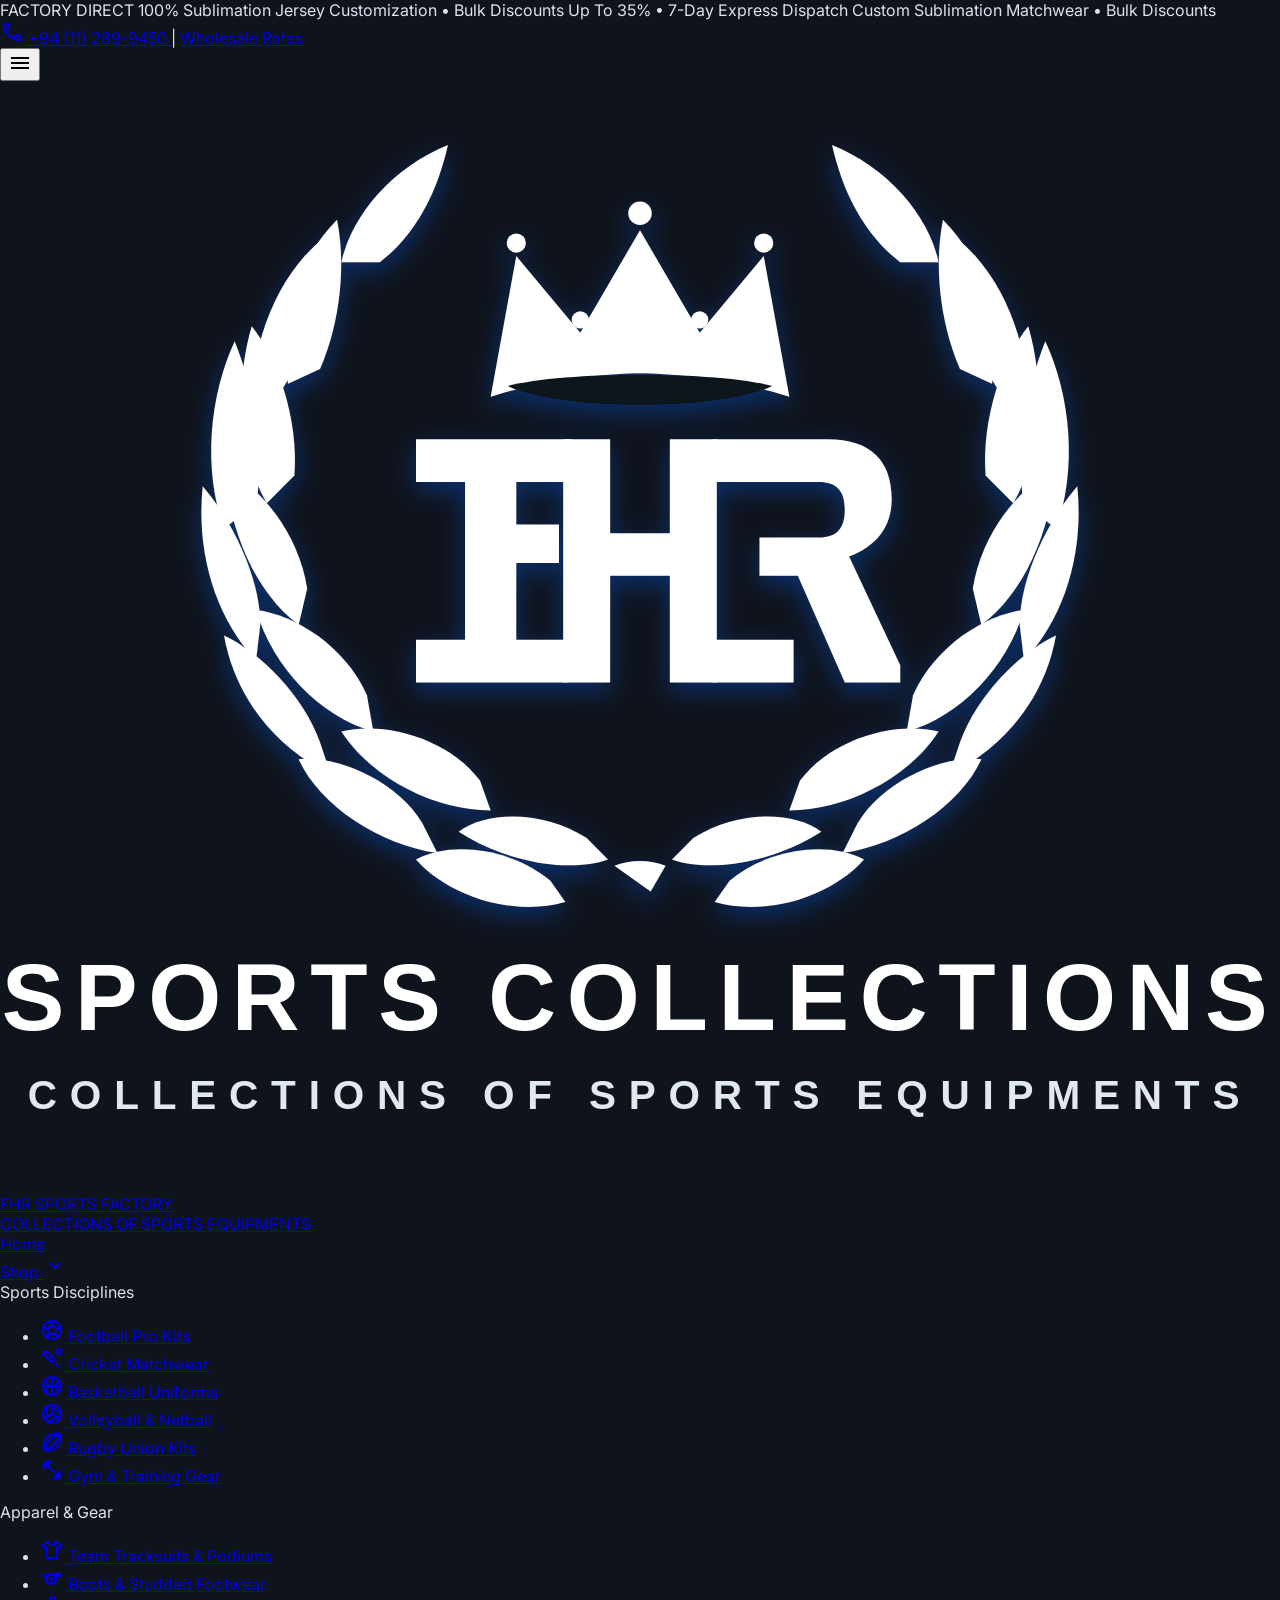
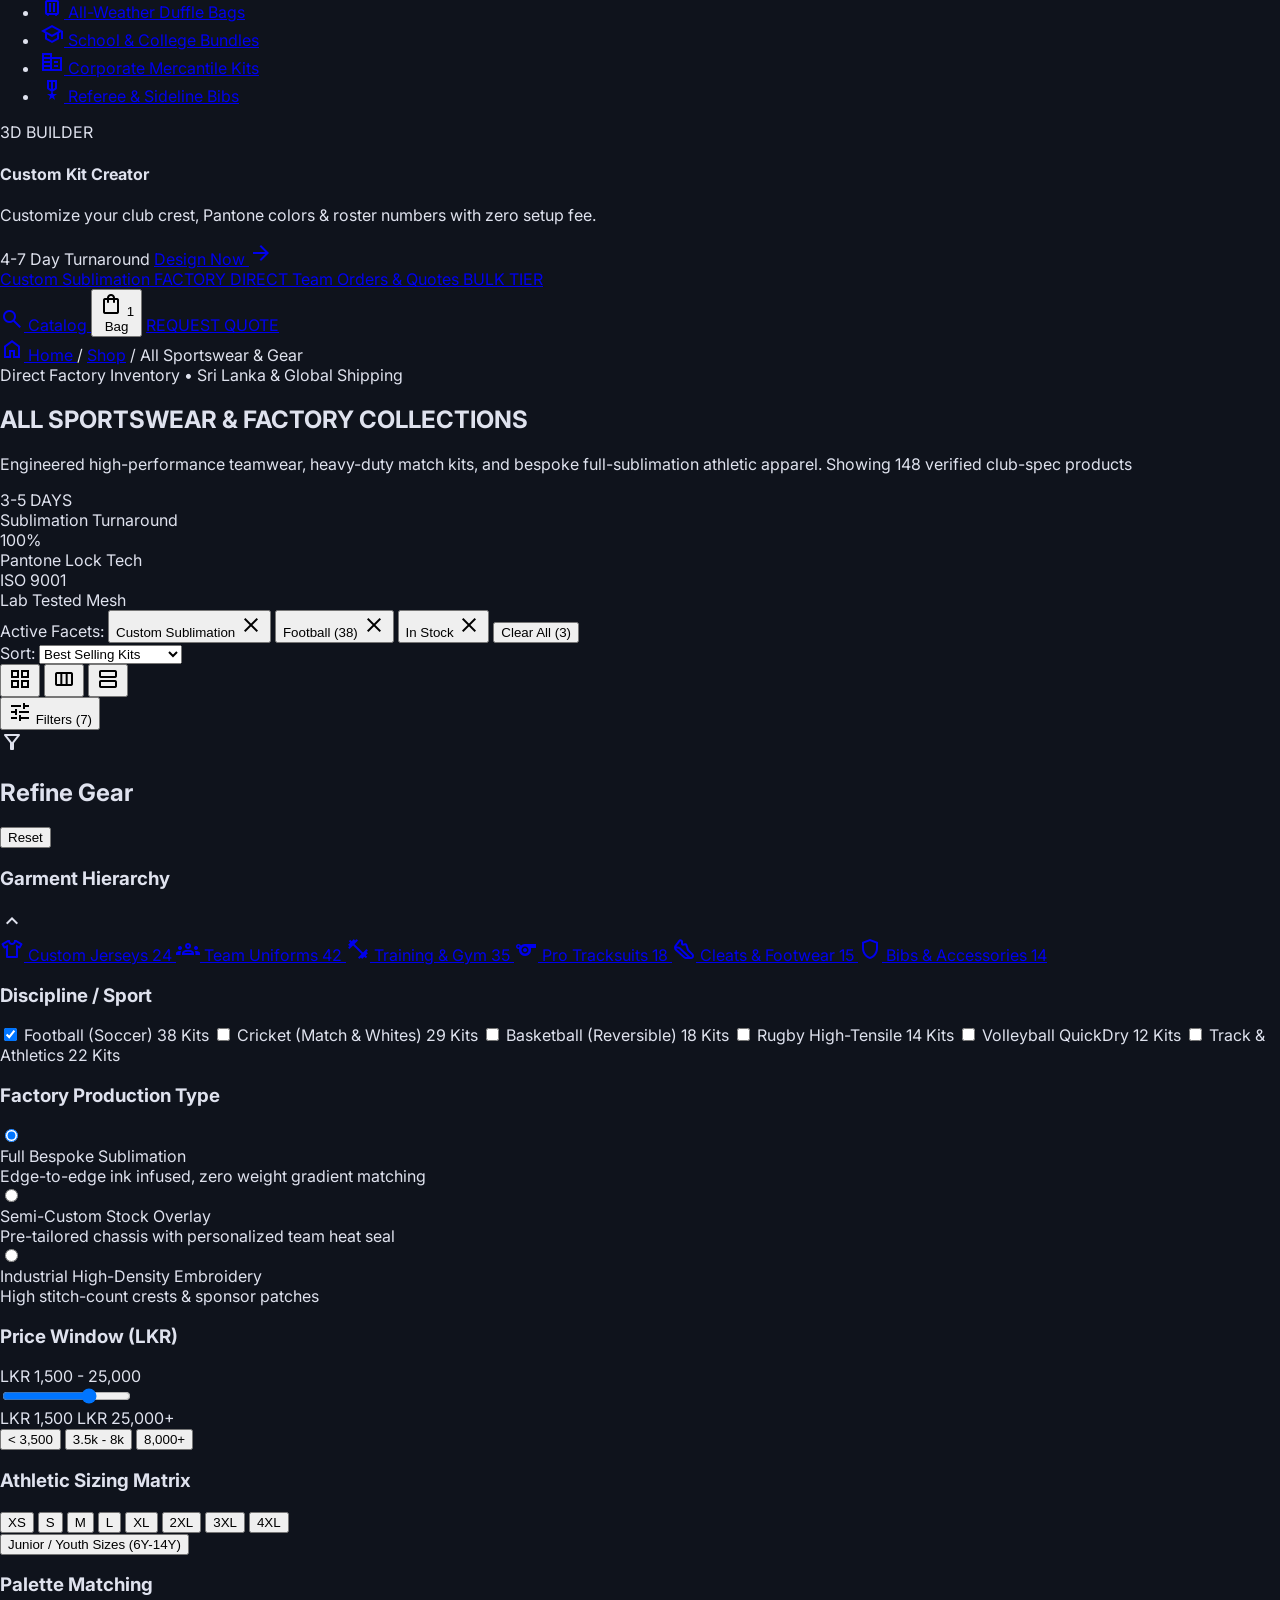
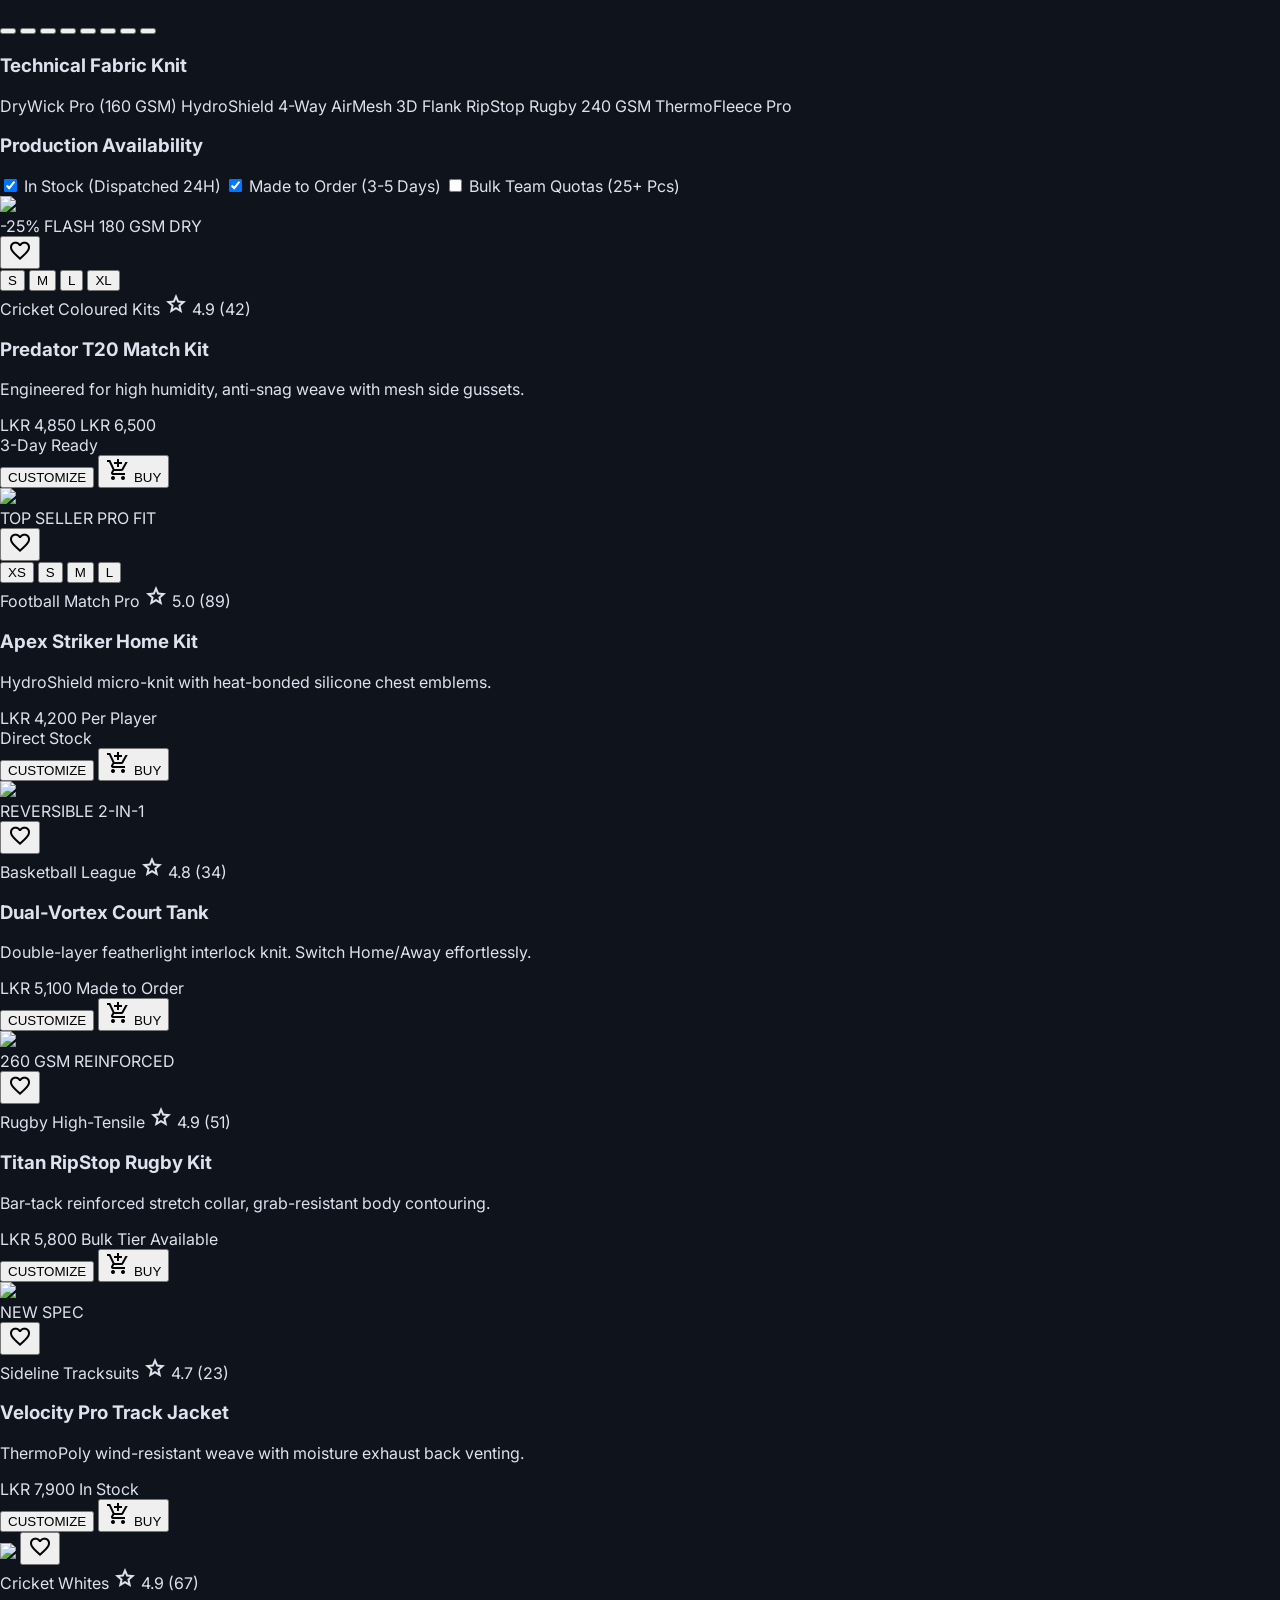
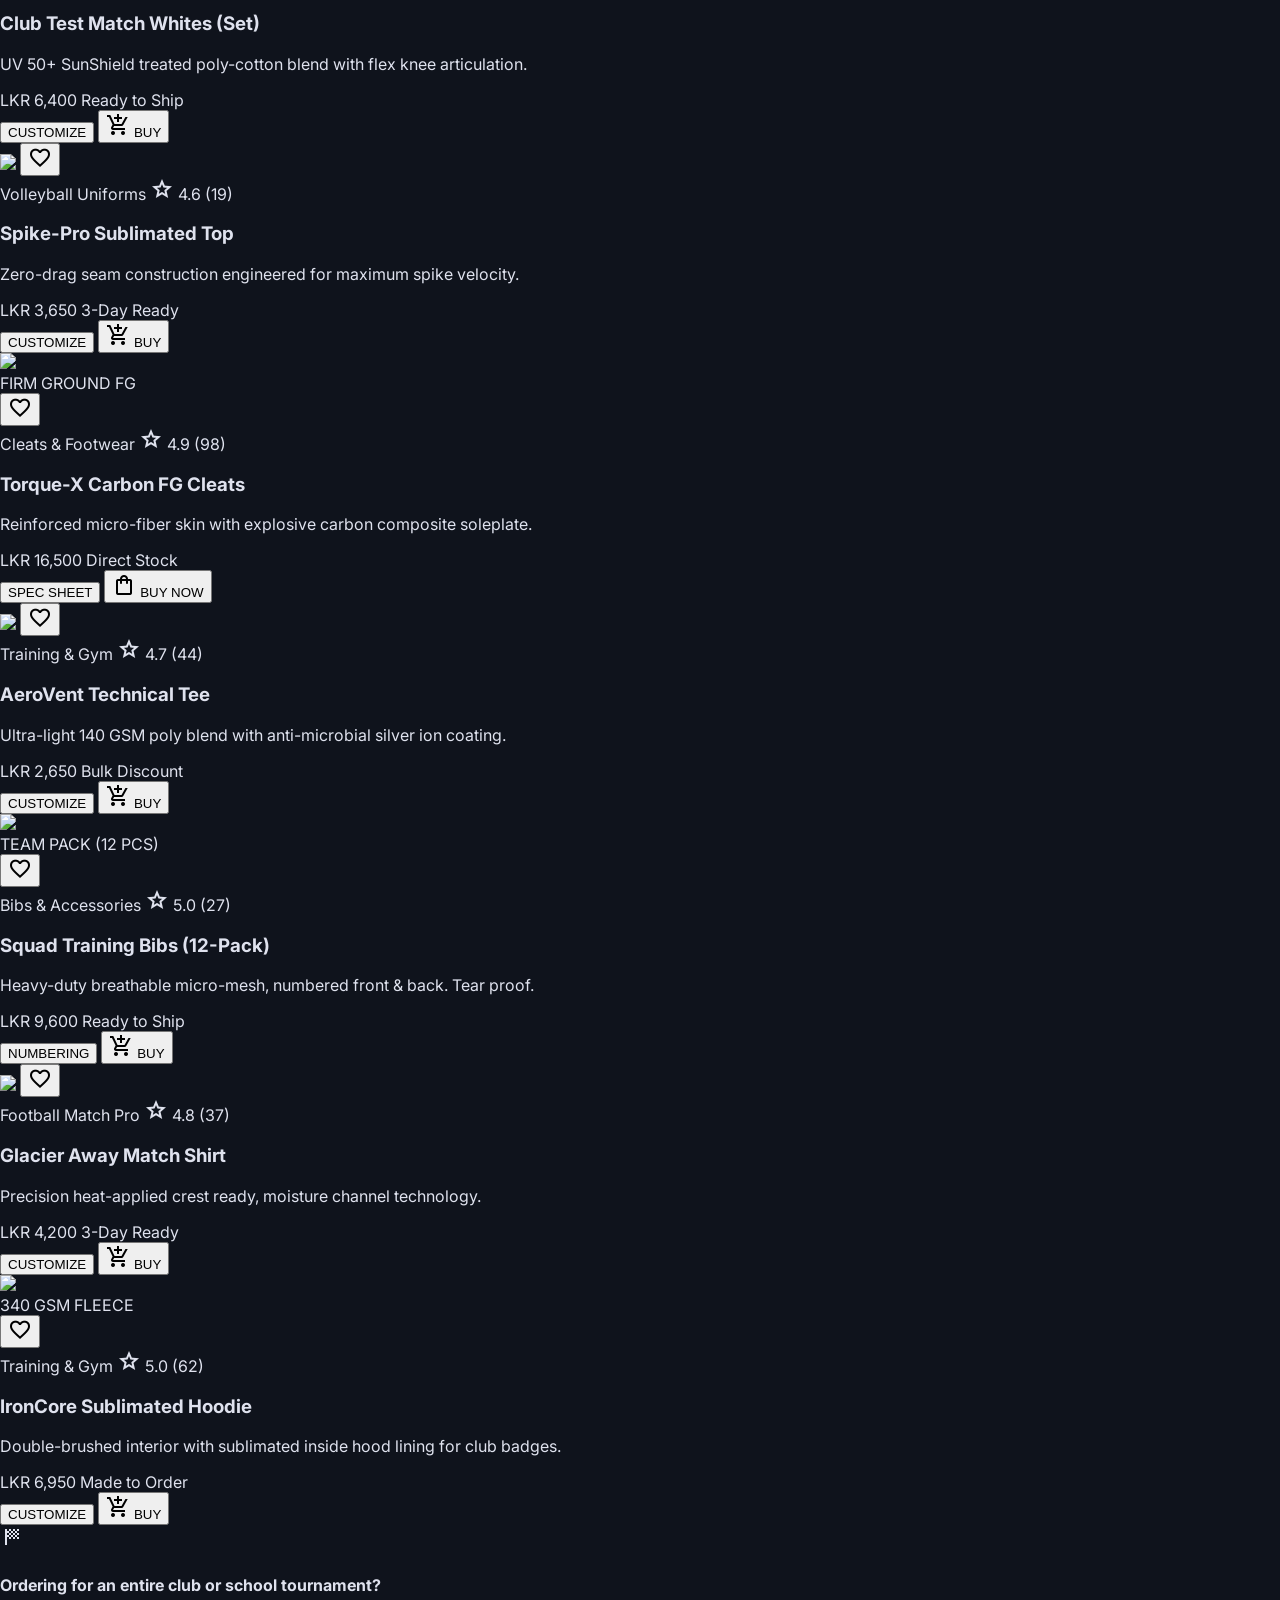
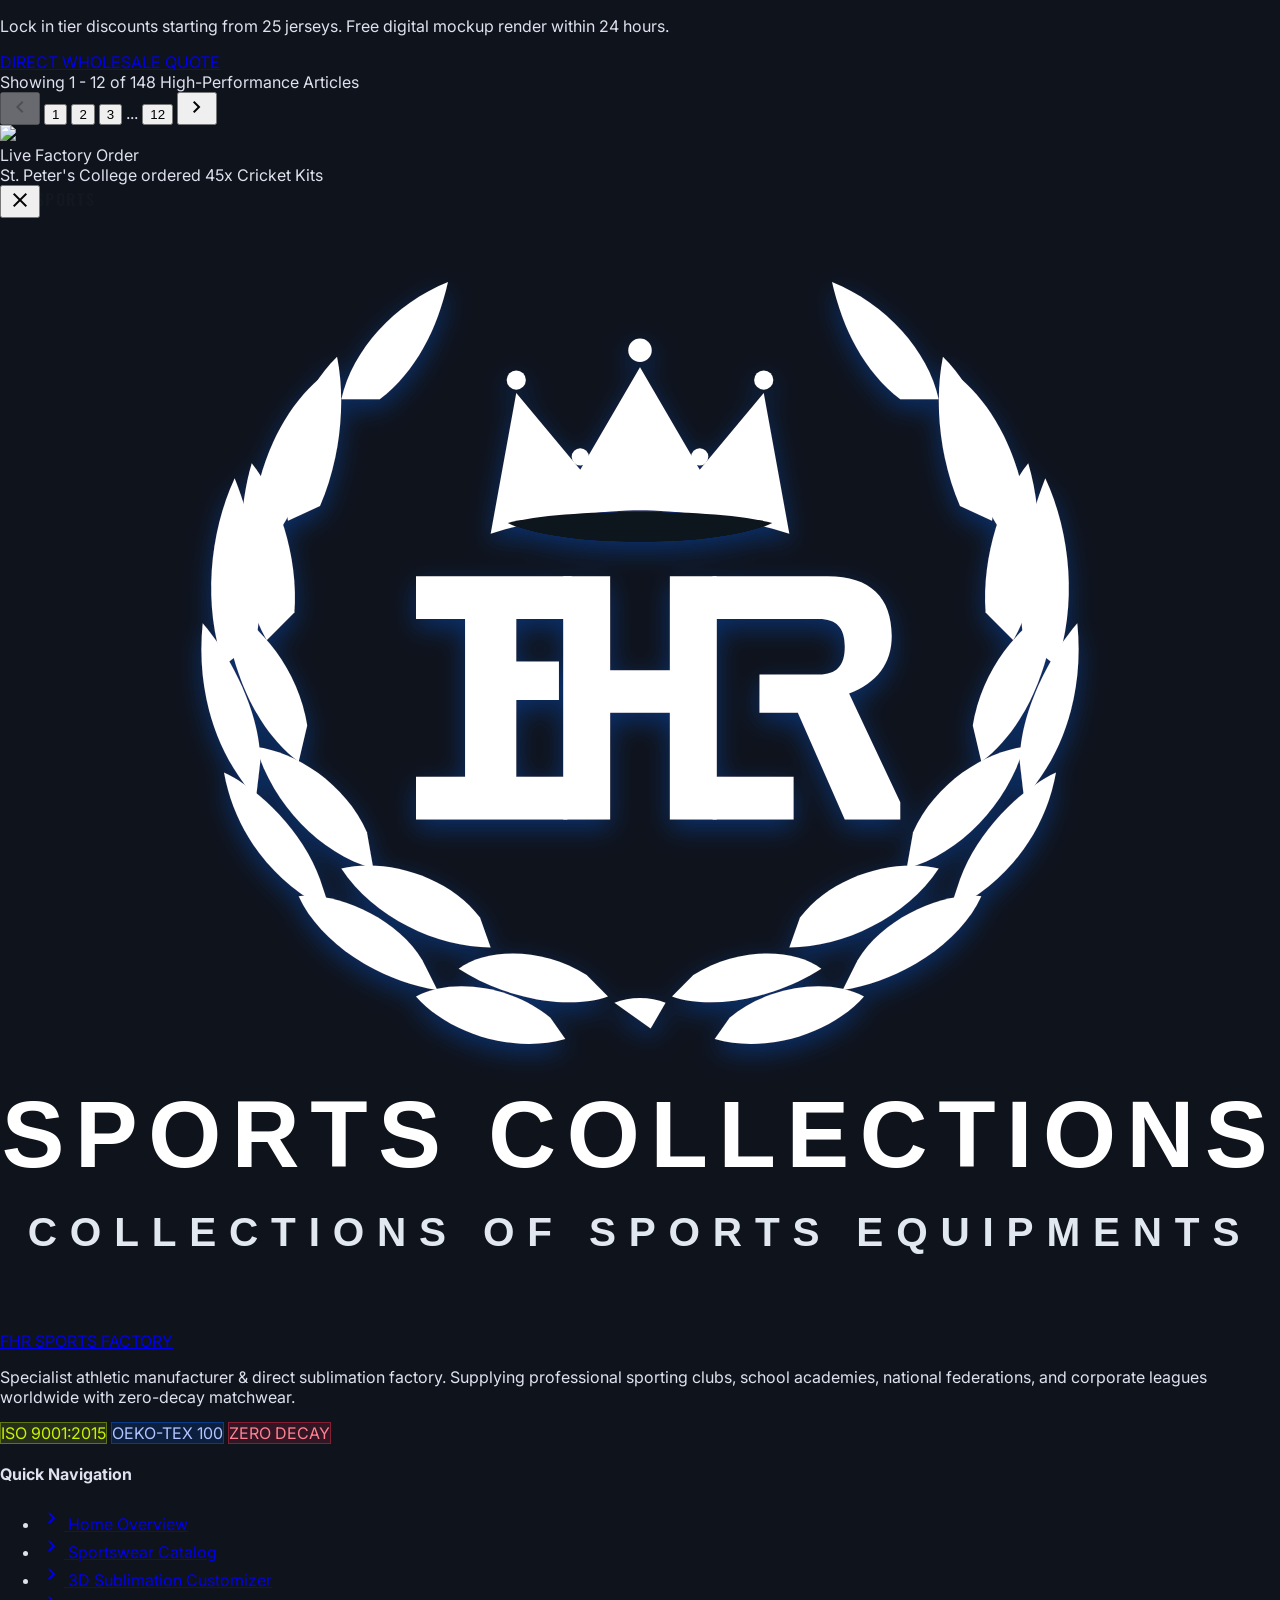
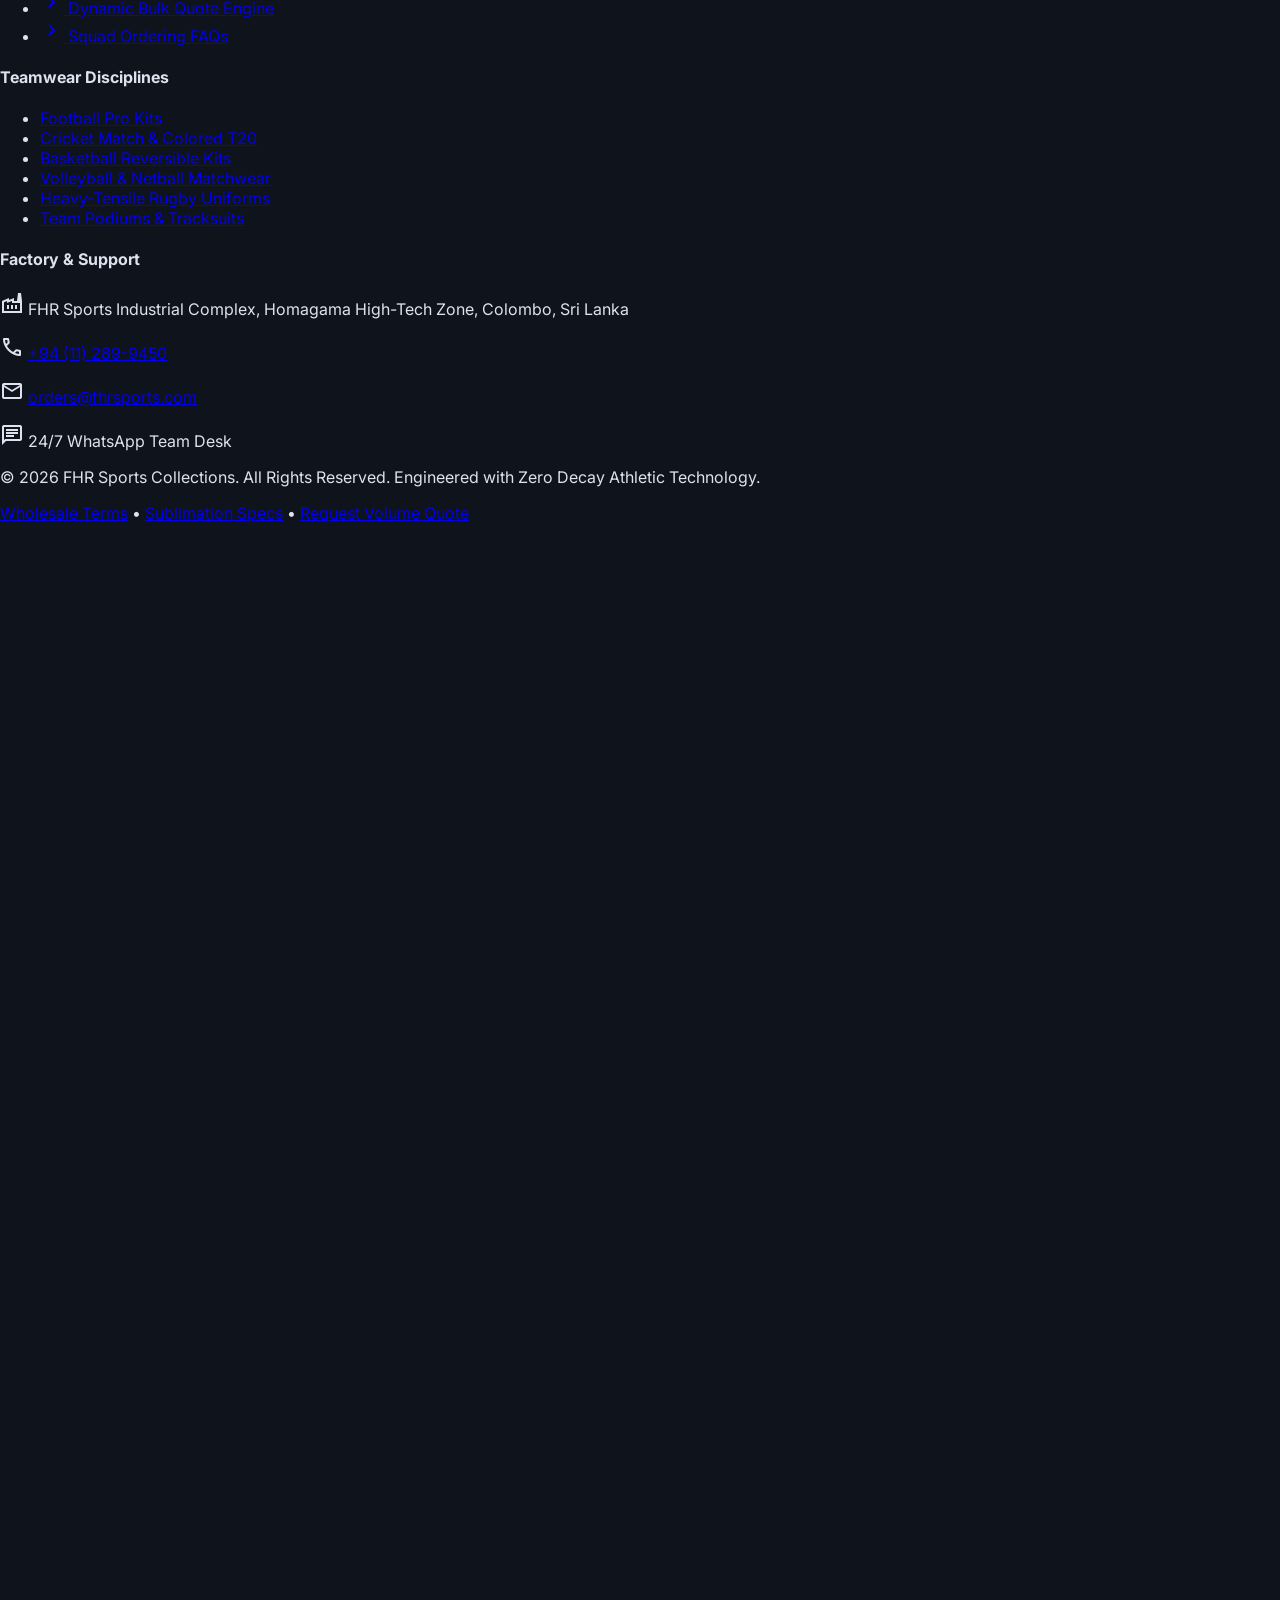
==== commit 47e1e979: "Fix UI: Mobile hero displays image first, 2-column mobile product cards, and spacious laptop navbar" ====
--- a/shop.html
+++ b/shop.html
@@ -3,7 +3,7 @@
 <head>
   <meta charset="utf-8">
   <meta name="viewport" content="width=device-width, initial-scale=1.0, maximum-scale=5.0">
-  <title>Shop All Sportswear & Matchwear Collections | FHR Sports | FHR Sports Official Platform</title>
+  <title>Shop All Sportswear & Matchwear Collections | FHR Sports | FHR Sports Platform</title>
   <meta name="description" content="Explore high-performance sportswear, football kits, cricket matchwear, basketball jerseys, training tracksuits, and equipment crafted with athletic precision.">
   
   <!-- Fonts -->
@@ -68,35 +68,13 @@
             "secondary-fixed": "#caf300",
             "primary-fixed-dim": "#b3c5ff"
           },
-          borderRadius: {
-            "DEFAULT": "0.125rem",
-            "lg": "0.25rem",
-            "xl": "0.5rem",
-            "full": "0.75rem"
-          },
-          spacing: {
-            "margin": "3rem",
-            "space-xs": "0.25rem",
-            "space-lg": "1.5rem",
-            "gutter-mobile": "1rem",
-            "space-xl": "2.5rem",
-            "gutter": "1.5rem",
-            "margin-mobile": "1rem",
-            "space-md": "1rem",
-            "space-sm": "0.5rem"
-          },
           fontFamily: {
             "headline-md": ["Oswald", "sans-serif"],
-            "headline-lg-mobile": ["Oswald", "sans-serif"],
-            "body-sm": ["Inter", "sans-serif"],
-            "display-hero-mobile": ["Oswald", "sans-serif"],
             "headline-lg": ["Oswald", "sans-serif"],
             "headline-sm": ["Oswald", "sans-serif"],
-            "label-md": ["Inter", "sans-serif"],
             "display-hero": ["Oswald", "sans-serif"],
+            "body-sm": ["Inter", "sans-serif"],
             "body-md": ["Inter", "sans-serif"],
-            "label-xs": ["Inter", "sans-serif"],
-            "label-lg": ["Inter", "sans-serif"],
             "body-lg": ["Inter", "sans-serif"]
           }
         }
@@ -104,27 +82,26 @@
     };
   </script>
   
-  <!-- Core Design & Parallax Engine Styles -->
   <link rel="stylesheet" href="assets/css/style.css">
 </head>
 <body class="bg-surface text-on-surface min-h-screen flex flex-col antialiased selection:bg-secondary-fixed selection:text-on-secondary overflow-x-hidden">
 
-<!-- ATHLETIC TICKER ANNOUNCEMENT BAR -->
-<div class="w-full bg-surface-container-lowest border-b border-outline-variant/30 py-1.5 px-3 sm:px-4 text-xs font-body-sm text-on-surface-variant flex items-center justify-between overflow-hidden relative z-40">
-  <div class="max-w-[1440px] mx-auto w-full flex items-center justify-between gap-2">
-    <div class="flex items-center gap-2 sm:gap-3 shrink-0">
-      <span class="inline-flex items-center gap-1.5 px-2 py-0.5 rounded bg-secondary-container/20 text-secondary-fixed text-[10px] font-bold uppercase tracking-wider shrink-0">
+<!-- TOP ANNOUNCEMENT TICKER -->
+<div class="w-full bg-surface-container-lowest border-b border-outline-variant/30 py-2 px-4 text-xs font-['Inter'] text-on-surface-variant relative z-40">
+  <div class="max-w-7xl mx-auto flex items-center justify-between gap-4">
+    <div class="flex items-center gap-3 overflow-hidden">
+      <span class="inline-flex items-center gap-1.5 px-2.5 py-0.5 rounded bg-secondary-container/20 text-secondary-fixed text-[10px] font-bold uppercase tracking-wider shrink-0">
         <span class="w-1.5 h-1.5 rounded-full bg-secondary-fixed animate-ping"></span> FACTORY DIRECT
       </span>
-      <span class="hidden md:inline text-[11px] uppercase tracking-wider text-on-surface font-semibold truncate">
+      <span class="hidden md:inline text-[11px] uppercase tracking-wider text-on-surface font-medium truncate">
         100% Sublimation Jersey Customization • Bulk Discounts Up To 35% • 7-Day Express Dispatch
       </span>
-      <span class="md:hidden text-[11px] uppercase tracking-wider text-on-surface font-semibold truncate">
-        Custom Sublimation Kits • Bulk Discounts
+      <span class="md:hidden text-[11px] uppercase tracking-wider text-on-surface font-medium truncate">
+        Custom Sublimation Matchwear • Bulk Discounts
       </span>
     </div>
-    <div class="flex items-center gap-3 text-[11px] shrink-0">
-      <a href="tel:+94112899450" class="hover:text-secondary hidden sm:flex items-center gap-1 transition-colors">
+    <div class="flex items-center gap-4 text-[11px] shrink-0">
+      <a href="tel:+94112899450" class="hover:text-secondary hidden sm:flex items-center gap-1.5 transition-colors">
         <span class="material-symbols-outlined text-[14px] text-primary">call</span> +94 (11) 289-9450
       </a>
       <span class="text-outline-variant/60 hidden sm:inline">|</span>
@@ -136,126 +113,127 @@
 </div>
 
 <!-- MAIN STICKY NAVIGATION HEADER -->
-<div class="fixed top-0 left-0 right-0 z-50 transition-all duration-300">
-<header class="h-16 sm:h-20 bg-surface/95 backdrop-blur-xl shadow-[0_4px_24px_rgba(0,0,0,0.5)] border-b border-outline-variant/40">
-  <div class="h-full max-w-[1440px] mx-auto px-3 sm:px-gutter-mobile lg:px-gutter flex items-center justify-between gap-2 sm:gap-space-md relative">
+<div class="sticky top-0 left-0 right-0 z-50">
+<header class="h-20 bg-surface/95 backdrop-blur-xl shadow-lg border-b border-outline-variant/40">
+  <div class="h-full max-w-7xl mx-auto px-4 sm:px-6 lg:px-8 flex items-center justify-between gap-4">
     
-    <div class="flex items-center gap-1.5 sm:gap-3">
-      <!-- Mobile Menu Button (Hamburger) -->
-      <button aria-label="Open navigation menu" data-mobile-menu-toggle="true" class="xl:hidden p-1.5 sm:p-2 text-on-surface hover:text-secondary hover:bg-surface-container-high rounded-lg transition-colors cursor-pointer">
-        <span class="material-symbols-outlined text-[24px]">menu</span>
+    <!-- Left: Brand Logo & Mobile Trigger -->
+    <div class="flex items-center gap-3">
+      <button aria-label="Open navigation menu" data-mobile-menu-toggle="true" class="lg:hidden p-2 text-on-surface hover:text-secondary hover:bg-surface-container-high rounded-lg transition-colors cursor-pointer">
+        <span class="material-symbols-outlined text-[26px]">menu</span>
       </button>
 
-      <!-- Brand Crest & Monogram Logo -->
-      <a href="index.html" class="flex items-center gap-2 sm:gap-2.5 shrink-0 group py-1">
-        <div class="h-10 w-10 sm:h-12 sm:w-12 flex items-center justify-center shrink-0">
-          <img src="assets/images/crest.svg" alt="FHR Sports Collections Crest" class="h-full w-full object-contain filter drop-shadow-[0_2px_10px_rgba(0,102,255,0.4)] transition-transform duration-300 group-hover:scale-105">
+      <a href="index.html" class="flex items-center gap-3 shrink-0 group py-1">
+        <div class="h-11 w-11 sm:h-12 sm:w-12 flex items-center justify-center shrink-0">
+          <img src="assets/images/crest.svg" alt="FHR Sports Crest" class="h-full w-full object-contain filter drop-shadow-[0_2px_10px_rgba(0,102,255,0.4)] transition-transform duration-300 group-hover:scale-105">
         </div>
         <div class="flex flex-col justify-center">
-          <div class="flex items-center gap-1 sm:gap-1.5">
-            <span class="font-headline-md text-base sm:text-headline-sm uppercase text-secondary tracking-wider leading-none group-hover:text-primary transition-colors">FHR SPORTS</span>
-            <span class="bg-primary-container text-on-primary-container font-label-xs text-[10px] sm:text-label-xs px-1.5 py-0.5 rounded font-bold uppercase tracking-wider">FACTORY</span>
+          <div class="flex items-center gap-1.5">
+            <span class="font-['Oswald'] text-lg sm:text-xl uppercase text-secondary tracking-wider leading-none group-hover:text-primary transition-colors font-bold">FHR SPORTS</span>
+            <span class="bg-primary-container text-on-primary-container text-[10px] font-bold uppercase px-1.5 py-0.5 rounded tracking-wider">FACTORY</span>
           </div>
-          <span class="font-label-xs text-[9px] sm:text-label-xs text-on-surface-variant tracking-widest uppercase leading-tight mt-0.5 hidden sm:inline-block">COLLECTIONS OF SPORTS EQUIPMENTS</span>
+          <span class="text-[9px] sm:text-[10px] text-on-surface-variant tracking-widest uppercase font-['Inter'] leading-tight mt-0.5 hidden sm:inline-block">COLLECTIONS OF SPORTS EQUIPMENTS</span>
         </div>
       </a>
     </div>
 
-    <!-- Navigation Links (Desktop) with Rich Mega-Menu on Shop -->
-    <nav class="hidden xl:flex items-center gap-space-xs 2xl:gap-space-sm h-full">
-      <a class="transition-colors uppercase tracking-wide font-label-md text-label-md text-on-surface-variant hover:text-secondary font-label-md text-label-md px-space-sm py-space-xs" href="index.html">Home</a>
+    <!-- Center: Desktop Navigation Bar with Ample Spacing -->
+    <nav class="hidden lg:flex items-center gap-6 xl:gap-8 h-full">
+      <a class="transition-colors uppercase tracking-wider font-['Inter'] text-xs font-semibold hover:text-secondary-fixed py-2 text-on-surface-variant" href="index.html">Home</a>
       
-      <!-- SHOP Mega-Menu Trigger & Container -->
+      <!-- SHOP Mega-Menu Trigger -->
       <div class="group relative h-full flex items-center">
-        <a class="transition-colors uppercase tracking-wide flex items-center gap-1 h-full cursor-pointer bg-primary-container text-on-primary-container font-semibold rounded-lg px-space-sm py-space-xs" href="shop.html">
+        <a class="transition-colors uppercase tracking-wider font-['Inter'] text-xs font-semibold hover:text-secondary-fixed py-2 text-secondary-fixed font-bold border-b-2 border-secondary-fixed pb-1 flex items-center gap-1 cursor-pointer" href="shop.html">
           Shop <span class="material-symbols-outlined text-[16px] transition-transform duration-300 group-hover:rotate-180">expand_more</span>
         </a>
         
-        <!-- Dark Mega-Menu Dropdown Panel -->
-        <div class="absolute top-[76px] left-1/2 -translate-x-1/2 w-[850px] max-w-[calc(100vw-2rem)] bg-surface-container-high/95 backdrop-blur-xl border border-outline-variant/50 rounded-xl shadow-2xl p-space-lg opacity-0 invisible pointer-events-none group-hover:opacity-100 group-hover:visible group-hover:pointer-events-auto transition-all duration-300 z-50">
-          <div class="grid grid-cols-12 gap-space-md">
-            <!-- Column 1: Sports Disciplines -->
-            <div class="col-span-4 border-r border-outline-variant/30 pr-space-md">
-              <div class="flex items-center gap-1.5 mb-space-sm">
+        <!-- Mega-Menu Dropdown Panel -->
+        <div class="absolute top-[72px] left-1/2 -translate-x-1/2 w-[820px] max-w-[calc(100vw-2rem)] bg-surface-container-high/95 backdrop-blur-xl border border-outline-variant/50 rounded-xl shadow-2xl p-6 opacity-0 invisible pointer-events-none group-hover:opacity-100 group-hover:visible group-hover:pointer-events-auto transition-all duration-300 z-50">
+          <div class="grid grid-cols-12 gap-6">
+            <!-- Col 1: Disciplines -->
+            <div class="col-span-4 border-r border-outline-variant/30 pr-5">
+              <div class="flex items-center gap-1.5 mb-3">
                 <span class="w-2 h-2 rounded-full bg-secondary-fixed"></span>
-                <span class="font-label-xs text-label-xs uppercase tracking-wider text-secondary-fixed font-bold">Sports Disciplines</span>
+                <span class="text-[11px] uppercase tracking-wider text-secondary-fixed font-bold">Sports Disciplines</span>
               </div>
-              <ul class="flex flex-col gap-1 text-on-surface-variant font-label-md text-label-md">
-                <li><a href="shop.html?sport=football" class="flex items-center gap-2 py-1.5 px-2 rounded hover:bg-surface-container-highest hover:text-secondary transition-colors"><span class="material-symbols-outlined text-[18px] text-primary">sports_soccer</span> Football Pro Kits</a></li>
-                <li><a href="shop.html?sport=cricket" class="flex items-center gap-2 py-1.5 px-2 rounded hover:bg-surface-container-highest hover:text-secondary transition-colors"><span class="material-symbols-outlined text-[18px] text-secondary-fixed">sports_cricket</span> Cricket Matchwear</a></li>
-                <li><a href="shop.html?sport=basketball" class="flex items-center gap-2 py-1.5 px-2 rounded hover:bg-surface-container-highest hover:text-secondary transition-colors"><span class="material-symbols-outlined text-[18px] text-tertiary">sports_basketball</span> Basketball Uniforms</a></li>
-                <li><a href="shop.html?sport=volleyball" class="flex items-center gap-2 py-1.5 px-2 rounded hover:bg-surface-container-highest hover:text-secondary transition-colors"><span class="material-symbols-outlined text-[18px] text-primary">sports_volleyball</span> Volleyball & Netball</a></li>
-                <li><a href="shop.html?sport=rugby" class="flex items-center gap-2 py-1.5 px-2 rounded hover:bg-surface-container-highest hover:text-secondary transition-colors"><span class="material-symbols-outlined text-[18px] text-secondary-fixed">sports_rugby</span> Rugby Union Kits</a></li>
-                <li><a href="shop.html?sport=training" class="flex items-center gap-2 py-1.5 px-2 rounded hover:bg-surface-container-highest hover:text-secondary transition-colors"><span class="material-symbols-outlined text-[18px] text-on-surface">fitness_center</span> Gym & Training Gear</a></li>
+              <ul class="flex flex-col gap-1.5 text-on-surface-variant text-xs">
+                <li><a href="shop.html?sport=football" class="flex items-center gap-2 py-1 px-2 rounded hover:bg-surface-container-highest hover:text-secondary transition-colors"><span class="material-symbols-outlined text-[16px] text-primary">sports_soccer</span> Football Pro Kits</a></li>
+                <li><a href="shop.html?sport=cricket" class="flex items-center gap-2 py-1 px-2 rounded hover:bg-surface-container-highest hover:text-secondary transition-colors"><span class="material-symbols-outlined text-[16px] text-secondary-fixed">sports_cricket</span> Cricket Matchwear</a></li>
+                <li><a href="shop.html?sport=basketball" class="flex items-center gap-2 py-1 px-2 rounded hover:bg-surface-container-highest hover:text-secondary transition-colors"><span class="material-symbols-outlined text-[16px] text-tertiary">sports_basketball</span> Basketball Uniforms</a></li>
+                <li><a href="shop.html?sport=volleyball" class="flex items-center gap-2 py-1 px-2 rounded hover:bg-surface-container-highest hover:text-secondary transition-colors"><span class="material-symbols-outlined text-[16px] text-primary">sports_volleyball</span> Volleyball & Netball</a></li>
+                <li><a href="shop.html?sport=rugby" class="flex items-center gap-2 py-1 px-2 rounded hover:bg-surface-container-highest hover:text-secondary transition-colors"><span class="material-symbols-outlined text-[16px] text-secondary-fixed">sports_rugby</span> Rugby Union Kits</a></li>
+                <li><a href="shop.html?sport=training" class="flex items-center gap-2 py-1 px-2 rounded hover:bg-surface-container-highest hover:text-secondary transition-colors"><span class="material-symbols-outlined text-[16px] text-on-surface">fitness_center</span> Gym & Training Gear</a></li>
               </ul>
             </div>
 
-            <!-- Column 2: Equipment & Teamwear -->
-            <div class="col-span-4 border-r border-outline-variant/30 pr-space-md">
-              <div class="flex items-center gap-1.5 mb-space-sm">
+            <!-- Col 2: Apparel -->
+            <div class="col-span-4 border-r border-outline-variant/30 pr-5">
+              <div class="flex items-center gap-1.5 mb-3">
                 <span class="w-2 h-2 rounded-full bg-primary"></span>
-                <span class="font-label-xs text-label-xs uppercase tracking-wider text-primary font-bold">Apparel & Gear</span>
+                <span class="text-[11px] uppercase tracking-wider text-primary font-bold">Apparel & Gear</span>
               </div>
-              <ul class="flex flex-col gap-1 text-on-surface-variant font-label-md text-label-md">
-                <li><a href="shop.html?category=tracksuits" class="flex items-center gap-2 py-1.5 px-2 rounded hover:bg-surface-container-highest hover:text-secondary transition-colors"><span class="material-symbols-outlined text-[18px] text-primary">apparel</span> Team Tracksuits & Podiums</a></li>
-                <li><a href="shop.html?category=footwear" class="flex items-center gap-2 py-1.5 px-2 rounded hover:bg-surface-container-highest hover:text-secondary transition-colors"><span class="material-symbols-outlined text-[18px] text-secondary-fixed">sports</span> Boots & Studded Footwear</a></li>
-                <li><a href="shop.html?category=bags" class="flex items-center gap-2 py-1.5 px-2 rounded hover:bg-surface-container-highest hover:text-secondary transition-colors"><span class="material-symbols-outlined text-[18px] text-tertiary">luggage</span> All-Weather Duffle Bags</a></li>
-                <li><a href="team-orders.html" class="flex items-center gap-2 py-1.5 px-2 rounded hover:bg-surface-container-highest hover:text-secondary transition-colors"><span class="material-symbols-outlined text-[18px] text-primary">school</span> School & College Bundles</a></li>
-                <li><a href="team-orders.html" class="flex items-center gap-2 py-1.5 px-2 rounded hover:bg-surface-container-highest hover:text-secondary transition-colors"><span class="material-symbols-outlined text-[18px] text-secondary-fixed">corporate_fare</span> Corporate Mercantile Kits</a></li>
-                <li><a href="shop.html?category=bibs" class="flex items-center gap-2 py-1.5 px-2 rounded hover:bg-surface-container-highest hover:text-secondary transition-colors"><span class="material-symbols-outlined text-[18px] text-on-surface">military_tech</span> Referee & Sideline Bibs</a></li>
+              <ul class="flex flex-col gap-1.5 text-on-surface-variant text-xs">
+                <li><a href="shop.html?category=tracksuits" class="flex items-center gap-2 py-1 px-2 rounded hover:bg-surface-container-highest hover:text-secondary transition-colors"><span class="material-symbols-outlined text-[16px] text-primary">apparel</span> Team Tracksuits & Podiums</a></li>
+                <li><a href="shop.html?category=footwear" class="flex items-center gap-2 py-1 px-2 rounded hover:bg-surface-container-highest hover:text-secondary transition-colors"><span class="material-symbols-outlined text-[16px] text-secondary-fixed">sports</span> Boots & Studded Footwear</a></li>
+                <li><a href="shop.html?category=bags" class="flex items-center gap-2 py-1 px-2 rounded hover:bg-surface-container-highest hover:text-secondary transition-colors"><span class="material-symbols-outlined text-[16px] text-tertiary">luggage</span> All-Weather Duffle Bags</a></li>
+                <li><a href="team-orders.html" class="flex items-center gap-2 py-1 px-2 rounded hover:bg-surface-container-highest hover:text-secondary transition-colors"><span class="material-symbols-outlined text-[16px] text-primary">school</span> School & College Bundles</a></li>
+                <li><a href="team-orders.html" class="flex items-center gap-2 py-1 px-2 rounded hover:bg-surface-container-highest hover:text-secondary transition-colors"><span class="material-symbols-outlined text-[16px] text-secondary-fixed">corporate_fare</span> Corporate Mercantile Kits</a></li>
+                <li><a href="shop.html?category=bibs" class="flex items-center gap-2 py-1 px-2 rounded hover:bg-surface-container-highest hover:text-secondary transition-colors"><span class="material-symbols-outlined text-[16px] text-on-surface">military_tech</span> Referee & Sideline Bibs</a></li>
               </ul>
             </div>
 
-            <!-- Column 3: Featured Promo Mini-Card -->
-            <div class="col-span-4 flex flex-col justify-between bg-surface-container-lowest p-space-sm rounded-lg border border-outline-variant/30">
+            <!-- Col 3: Promo -->
+            <div class="col-span-4 flex flex-col justify-between bg-surface-container-lowest p-4 rounded-xl border border-outline-variant/30">
               <div>
-                <span class="bg-secondary-container text-on-secondary font-label-xs text-label-xs px-2 py-0.5 rounded font-bold uppercase inline-block mb-1.5">3D BUILDER</span>
-                <h4 class="font-headline-sm text-headline-sm uppercase text-secondary leading-tight">Custom Kit Creator</h4>
-                <p class="font-body-sm text-body-sm text-on-surface-variant mt-1">Infuse your club crest, Pantone colors & roster numbers with zero setup fee.</p>
+                <span class="bg-secondary-container text-on-secondary text-[10px] px-2 py-0.5 rounded font-bold uppercase inline-block mb-2">3D BUILDER</span>
+                <h4 class="font-['Oswald'] text-base uppercase text-secondary font-bold leading-tight">Custom Kit Creator</h4>
+                <p class="text-xs text-on-surface-variant mt-1.5 leading-relaxed">Customize your club crest, Pantone colors & roster numbers with zero setup fee.</p>
               </div>
-              <div class="mt-space-sm pt-space-xs border-t border-outline-variant/20 flex items-center justify-between">
-                <span class="font-label-xs text-label-xs text-secondary-fixed font-bold uppercase">4-7 Day Delivery</span>
-                <a href="sublimation.html" class="inline-flex items-center gap-1 font-label-xs text-label-xs uppercase bg-primary-container text-on-primary-container px-2 py-1 rounded font-bold hover:bg-inverse-primary transition-colors">Design Now <span class="material-symbols-outlined text-[14px]">arrow_forward</span></a>
+              <div class="mt-4 pt-3 border-t border-outline-variant/20 flex items-center justify-between">
+                <span class="text-[11px] text-secondary-fixed font-bold uppercase">4-7 Day Turnaround</span>
+                <a href="sublimation.html" class="inline-flex items-center gap-1 text-[11px] uppercase bg-primary-container text-on-primary-container px-2.5 py-1 rounded font-bold hover:bg-inverse-primary transition-colors">Design Now <span class="material-symbols-outlined text-[14px]">arrow_forward</span></a>
               </div>
             </div>
           </div>
         </div>
       </div>
 
-      <a class="transition-colors uppercase tracking-wide flex items-center gap-space-xs text-on-surface-variant hover:text-secondary font-label-md text-label-md px-space-sm py-space-xs" href="sublimation.html">
-        Custom Sublimation <span class="bg-tertiary-container text-on-tertiary-container font-label-xs text-label-xs px-1.5 py-0.5 rounded font-bold">FACTORY DIRECT</span>
+      <a class="transition-colors uppercase tracking-wider font-['Inter'] text-xs font-semibold hover:text-secondary-fixed py-2 text-on-surface-variant flex items-center" href="sublimation.html">
+        Custom Sublimation 
+        <span class="ml-2 bg-tertiary-container text-on-tertiary-container text-[10px] font-bold px-2 py-0.5 rounded uppercase">FACTORY DIRECT</span>
       </a>
-      <a class="transition-colors uppercase tracking-wide flex items-center gap-space-xs text-on-surface-variant hover:text-secondary font-label-md text-label-md px-space-sm py-space-xs" href="team-orders.html">
-        Team Orders & Quotes <span class="bg-secondary-container/30 text-secondary-fixed border border-secondary-container/40 font-label-xs text-label-xs px-1.5 py-0.5 rounded font-bold">BULK TIER</span>
+      <a class="transition-colors uppercase tracking-wider font-['Inter'] text-xs font-semibold hover:text-secondary-fixed py-2 text-on-surface-variant flex items-center" href="team-orders.html">
+        Team Orders & Quotes 
+        <span class="ml-2 bg-secondary-container/30 text-secondary-fixed border border-secondary-container/40 text-[10px] font-bold px-2 py-0.5 rounded uppercase">BULK TIER</span>
       </a>
     </nav>
 
-    <!-- Right Utility Action Suite -->
-    <div class="flex items-center gap-1.5 sm:gap-space-sm shrink-0">
-      <!-- Search Trigger -->
-      <a href="shop.html" aria-label="Search sportswear" class="flex items-center gap-1 bg-surface-container-high hover:bg-surface-bright text-on-surface-variant hover:text-on-surface p-1.5 sm:px-space-sm sm:py-1.5 rounded-lg border border-outline-variant/50 transition-all">
+    <!-- Right: Action Buttons Suite -->
+    <div class="flex items-center gap-2 sm:gap-3 shrink-0">
+      <!-- Search Button -->
+      <a href="shop.html" aria-label="Search sportswear" class="flex items-center gap-1.5 bg-surface-container-high hover:bg-surface-bright text-on-surface-variant hover:text-on-surface px-3 py-2 rounded-lg border border-outline-variant/50 transition-all text-xs font-semibold">
         <span class="material-symbols-outlined text-[18px]">search</span>
-        <span class="font-label-md text-label-md text-outline hidden md:inline">Catalog</span>
+        <span class="hidden md:inline">Catalog</span>
       </a>
 
-      <!-- Cart Bag Button with Count & Trigger -->
-      <button aria-label="Open Cart" data-cart-toggle="true" class="flex items-center gap-1 bg-surface-container-high hover:bg-surface-container-highest p-1.5 sm:px-space-sm sm:py-1.5 rounded-lg border border-outline-variant/40 transition-all cursor-pointer">
+      <!-- Cart Bag Button -->
+      <button aria-label="Open Cart" data-cart-toggle="true" class="flex items-center gap-2 bg-surface-container-high hover:bg-surface-container-highest px-3 py-2 rounded-lg border border-outline-variant/40 transition-all cursor-pointer">
         <div class="relative flex items-center">
           <span class="material-symbols-outlined text-[20px] text-on-surface">shopping_bag</span>
-          <span class="cart-badge absolute -top-1.5 -right-1.5 w-4 h-4 bg-secondary-fixed text-on-secondary rounded-full font-label-xs text-[10px] flex items-center justify-center font-bold">1</span>
+          <span class="cart-badge absolute -top-1.5 -right-1.5 w-4 h-4 bg-secondary-fixed text-on-secondary rounded-full text-[10px] flex items-center justify-center font-bold">1</span>
         </div>
-        <span class="font-label-md text-label-md text-on-surface font-semibold hidden sm:inline">Bag</span>
+        <span class="text-xs text-on-surface font-semibold hidden sm:inline">Bag</span>
       </button>
 
-      <!-- Request Quote CTA -->
-      <a class="hidden sm:inline-flex items-center justify-center bg-secondary-container hover:bg-secondary-fixed-dim text-on-secondary font-label-md text-label-md uppercase tracking-wider px-space-md py-2 rounded-lg font-bold shadow-[0_0_12px_rgba(202,243,0,0.3)] transition-all" href="team-orders.html#quote-engine">
+      <!-- Request Quote CTA Button -->
+      <a class="hidden sm:inline-flex items-center justify-center bg-secondary-container hover:bg-secondary-fixed text-on-secondary text-xs uppercase tracking-wider px-4 py-2.5 rounded-lg font-bold shadow-md hover:shadow-lg transition-all" href="team-orders.html#quote-engine">
         REQUEST QUOTE
       </a>
     </div>
   </div>
 </header>
 </div>
-<main class="w-full pt-16 sm:pt-20 bg-surface relative flex-1 overflow-x-hidden"><main class="w-full pt-28 bg-surface"><div class="flex flex-col w-full">
+<main class="w-full bg-surface relative flex-1 overflow-x-hidden"><main class="w-full pt-28 bg-surface"><div class="flex flex-col w-full">
 <!-- Subtle Ambient Glow -->
 <div class="relative w-full overflow-hidden">
 <div class="absolute -top-32 left-1/4 w-96 h-96 bg-primary-container/10 rounded-full blur-3xl pointer-events-none"></div>
@@ -371,7 +349,7 @@
 <div class="flex items-center justify-between pb-space-xs border-b border-surface-container-highest lg:border-none">
 <div class="flex items-center gap-2">
 <span class="material-symbols-outlined text-primary text-[20px]">filter_alt</span>
-<h2 class="font-headline-sm text-headline-sm uppercase text-secondary tracking-wide reveal-on-scroll">Refine Gear</h2>
+<h2 class="font-headline-sm text-headline-sm uppercase text-secondary tracking-wide">Refine Gear</h2>
 </div>
 <button class="text-outline hover:text-primary font-label-xs text-label-xs uppercase tracking-wider transition-colors">Reset</button>
 </div>
@@ -576,10 +554,10 @@
 <!-- ======================= RIGHT PRODUCT CATALOG ======================= -->
 <main class="lg:col-span-9 flex flex-col gap-space-lg">
 <!-- Product Grid Container: Switchable through JS -->
-<div class="grid grid-cols-1 sm:grid-cols-2 xl:grid-cols-4 gap-space-md" id="product-grid">
+<div class="grid grid-cols-2 md:grid-cols-3 xl:grid-cols-4 gap-3 sm:gap-4 lg:gap-6" id="product-grid">
 <!-- PRODUCT 1: CRICKET MATCH KIT -->
 <article class="group bg-surface-container-low hover:bg-surface-container rounded-xl overflow-hidden shadow-sm hover:shadow-xl transition-all duration-300 flex flex-col">
-<div class="relative w-full aspect-[4/5] bg-surface-container-high overflow-hidden">
+<div class="relative w-full aspect-[4/5] bg-surface-container-lowest overflow-hidden rounded-t-xl">
 <img class="w-full h-full object-cover transition-transform duration-500 group-hover:scale-105" data-alt="High-spec modern custom sublimated cricket colored match jersey with sharp electric volt and cobalt geometric dynamic patterns, displayed on a mannequin in a dark industrial factory setting with subtle rim lighting." src="https://lh3.googleusercontent.com/aida-public/[base64]">
 <div class="absolute top-2 left-2 flex flex-col gap-1">
 <span class="bg-tertiary-container text-on-tertiary-container font-label-xs text-label-xs px-2 py-0.5 rounded font-bold uppercase tracking-wider shadow-sm">-25% FLASH</span>
@@ -629,7 +607,7 @@
 </article>
 <!-- PRODUCT 2: FOOTBALL HOME PRO JERSEY -->
 <article class="group bg-surface-container-low hover:bg-surface-container rounded-xl overflow-hidden shadow-sm hover:shadow-xl transition-all duration-300 flex flex-col">
-<div class="relative w-full aspect-[4/5] bg-surface-container-high overflow-hidden">
+<div class="relative w-full aspect-[4/5] bg-surface-container-lowest overflow-hidden rounded-t-xl">
 <img class="w-full h-full object-cover transition-transform duration-500 group-hover:scale-105" data-alt="Athletic slim fit soccer jersey in royal cobalt blue with sharp white collar accents and industrial sublimation crest on high-performance athletic display." src="https://lh3.googleusercontent.com/aida-public/[base64]">
 <div class="absolute top-2 left-2 flex flex-col gap-1">
 <span class="bg-primary-container text-on-primary-container font-label-xs text-label-xs px-2 py-0.5 rounded font-bold uppercase tracking-wider shadow-sm">TOP SELLER</span>
@@ -679,7 +657,7 @@
 </article>
 <!-- PRODUCT 3: BASKETBALL REVERSIBLE -->
 <article class="group bg-surface-container-low hover:bg-surface-container rounded-xl overflow-hidden shadow-sm hover:shadow-xl transition-all duration-300 flex flex-col">
-<div class="relative w-full aspect-[4/5] bg-surface-container-high overflow-hidden">
+<div class="relative w-full aspect-[4/5] bg-surface-container-lowest overflow-hidden rounded-t-xl">
 <img class="w-full h-full object-cover transition-transform duration-500 group-hover:scale-105" data-alt="Dynamic reversible basketball tank jersey dual-tone black and electric volt yellow layout with breathable open-hole mesh panels on dark technical studio background." src="https://lh3.googleusercontent.com/aida-public/[base64]">
 <div class="absolute top-2 left-2 flex flex-col gap-1">
 <span class="bg-surface-container-highest text-secondary font-label-xs text-label-xs px-2 py-0.5 rounded font-bold uppercase tracking-wider shadow-sm">REVERSIBLE 2-IN-1</span>
@@ -719,7 +697,7 @@
 </article>
 <!-- PRODUCT 4: RUGBY HEAVY-TENSILE MATCH KIT -->
 <article class="group bg-surface-container-low hover:bg-surface-container rounded-xl overflow-hidden shadow-sm hover:shadow-xl transition-all duration-300 flex flex-col">
-<div class="relative w-full aspect-[4/5] bg-surface-container-high overflow-hidden">
+<div class="relative w-full aspect-[4/5] bg-surface-container-lowest overflow-hidden rounded-t-xl">
 <img class="w-full h-full object-cover transition-transform duration-500 group-hover:scale-105" data-alt="Rugby match kit reinforced heavy-duty collar with crimson red and charcoal geometric ripstop paneling shot with stark athletic lighting." src="https://lh3.googleusercontent.com/aida-public/[base64]">
 <div class="absolute top-2 left-2 flex flex-col gap-1">
 <span class="bg-surface-container-lowest/90 text-primary font-label-xs text-label-xs px-2 py-0.5 rounded font-bold tracking-wider backdrop-blur-md uppercase">260 GSM REINFORCED</span>
@@ -759,7 +737,7 @@
 </article>
 <!-- PRODUCT 5: PRO TRACKSUIT -->
 <article class="group bg-surface-container-low hover:bg-surface-container rounded-xl overflow-hidden shadow-sm hover:shadow-xl transition-all duration-300 flex flex-col">
-<div class="relative w-full aspect-[4/5] bg-surface-container-high overflow-hidden">
+<div class="relative w-full aspect-[4/5] bg-surface-container-lowest overflow-hidden rounded-t-xl">
 <img class="w-full h-full object-cover transition-transform duration-500 group-hover:scale-105" data-alt="High-neck full zip athletic warmup tracksuit jacket in deep carbon black with razor-thin electric blue shoulder piping on athletic model." src="https://lh3.googleusercontent.com/aida-public/[base64]">
 <div class="absolute top-2 left-2 flex flex-col gap-1">
 <span class="bg-primary-container text-on-primary-container font-label-xs text-label-xs px-2 py-0.5 rounded font-bold uppercase tracking-wider shadow-sm">NEW SPEC</span>
@@ -799,7 +777,7 @@
 </article>
 <!-- PRODUCT 6: CRICKET TEST WHITES -->
 <article class="group bg-surface-container-low hover:bg-surface-container rounded-xl overflow-hidden shadow-sm hover:shadow-xl transition-all duration-300 flex flex-col">
-<div class="relative w-full aspect-[4/5] bg-surface-container-high overflow-hidden">
+<div class="relative w-full aspect-[4/5] bg-surface-container-lowest overflow-hidden rounded-t-xl">
 <img class="w-full h-full object-cover transition-transform duration-500 group-hover:scale-105" data-alt="Traditional pristine white cricket match polo shirt and trousers kit with subtle dark green woven team collar trims hanging in professional dressing room." src="https://lh3.googleusercontent.com/aida-public/[base64]">
 <button aria-label="Add to Wishlist" class="absolute top-2 right-2 w-8 h-8 rounded-full bg-surface-container-lowest/80 hover:bg-surface-bright text-on-surface hover:text-tertiary flex items-center justify-center transition-all shadow-sm">
 <span class="material-symbols-outlined text-[18px]">favorite</span>
@@ -836,7 +814,7 @@
 </article>
 <!-- PRODUCT 7: VOLLEYBALL COMPRESSION WEAR -->
 <article class="group bg-surface-container-low hover:bg-surface-container rounded-xl overflow-hidden shadow-sm hover:shadow-xl transition-all duration-300 flex flex-col">
-<div class="relative w-full aspect-[4/5] bg-surface-container-high overflow-hidden">
+<div class="relative w-full aspect-[4/5] bg-surface-container-lowest overflow-hidden rounded-t-xl">
 <img class="w-full h-full object-cover transition-transform duration-500 group-hover:scale-105" data-alt="Sleek short sleeve volleyball performance top in vibrant gradient neon orange with black technical flatlock seams in studio lighting." src="https://lh3.googleusercontent.com/aida-public/[base64]">
 <button aria-label="Add to Wishlist" class="absolute top-2 right-2 w-8 h-8 rounded-full bg-surface-container-lowest/80 hover:bg-surface-bright text-on-surface hover:text-tertiary flex items-center justify-center transition-all shadow-sm">
 <span class="material-symbols-outlined text-[18px]">favorite</span>
@@ -873,7 +851,7 @@
 </article>
 <!-- PRODUCT 8: HIGH-TRACTION FOOTBALL CLEATS -->
 <article class="group bg-surface-container-low hover:bg-surface-container rounded-xl overflow-hidden shadow-sm hover:shadow-xl transition-all duration-300 flex flex-col">
-<div class="relative w-full aspect-[4/5] bg-surface-container-high overflow-hidden">
+<div class="relative w-full aspect-[4/5] bg-surface-container-lowest overflow-hidden rounded-t-xl">
 <img class="w-full h-full object-cover transition-transform duration-500 group-hover:scale-105" data-alt="High performance football firm ground soccer boots in matte black with volt yellow chevron molded studs and chrome heel counter on dark textured surface." src="https://lh3.googleusercontent.com/aida-public/[base64]">
 <div class="absolute top-2 left-2 flex flex-col gap-1">
 <span class="bg-surface-container-highest text-secondary font-label-xs text-label-xs px-2 py-0.5 rounded font-bold uppercase tracking-wider shadow-sm">FIRM GROUND FG</span>
@@ -913,7 +891,7 @@
 </article>
 <!-- PRODUCT 9: TRAINING PERFORMANCE TEE -->
 <article class="group bg-surface-container-low hover:bg-surface-container rounded-xl overflow-hidden shadow-sm hover:shadow-xl transition-all duration-300 flex flex-col">
-<div class="relative w-full aspect-[4/5] bg-surface-container-high overflow-hidden">
+<div class="relative w-full aspect-[4/5] bg-surface-container-lowest overflow-hidden rounded-t-xl">
 <img class="w-full h-full object-cover transition-transform duration-500 group-hover:scale-105" data-alt="Athletic training compression dry-fit shirt in carbon gray with laser perforated ventilations across shoulders and back on sports mannequin." src="https://lh3.googleusercontent.com/aida-public/[base64]">
 <button aria-label="Add to Wishlist" class="absolute top-2 right-2 w-8 h-8 rounded-full bg-surface-container-lowest/80 hover:bg-surface-bright text-on-surface hover:text-tertiary flex items-center justify-center transition-all shadow-sm">
 <span class="material-symbols-outlined text-[18px]">favorite</span>
@@ -950,7 +928,7 @@
 </article>
 <!-- PRODUCT 10: SUBLIMATED WARM-UP BIBS (PACK OF 12) -->
 <article class="group bg-surface-container-low hover:bg-surface-container rounded-xl overflow-hidden shadow-sm hover:shadow-xl transition-all duration-300 flex flex-col">
-<div class="relative w-full aspect-[4/5] bg-surface-container-high overflow-hidden">
+<div class="relative w-full aspect-[4/5] bg-surface-container-lowest overflow-hidden rounded-t-xl">
 <img class="w-full h-full object-cover transition-transform duration-500 group-hover:scale-105" data-alt="Stack of vibrant neon training pinnies bibs in volt yellow and electric coral red with printed team squad numbers in industrial athletic locker." src="https://lh3.googleusercontent.com/aida-public/[base64]">
 <div class="absolute top-2 left-2 flex flex-col gap-1">
 <span class="bg-surface-container-lowest/90 text-secondary-fixed font-label-xs text-label-xs px-2 py-0.5 rounded font-bold uppercase tracking-wider">TEAM PACK (12 PCS)</span>
@@ -990,7 +968,7 @@
 </article>
 <!-- PRODUCT 11: FOOTBALL AWAY SUB-KIT -->
 <article class="group bg-surface-container-low hover:bg-surface-container rounded-xl overflow-hidden shadow-sm hover:shadow-xl transition-all duration-300 flex flex-col">
-<div class="relative w-full aspect-[4/5] bg-surface-container-high overflow-hidden">
+<div class="relative w-full aspect-[4/5] bg-surface-container-lowest overflow-hidden rounded-t-xl">
 <img class="w-full h-full object-cover transition-transform duration-500 group-hover:scale-105" data-alt="Modern football away jersey in arctic white with slate grey digital pixel camouflage patterns and sleek minimal branding against dark stadium lights." src="https://lh3.googleusercontent.com/aida-public/[base64]">
 <button aria-label="Add to Wishlist" class="absolute top-2 right-2 w-8 h-8 rounded-full bg-surface-container-lowest/80 hover:bg-surface-bright text-on-surface hover:text-tertiary flex items-center justify-center transition-all shadow-sm">
 <span class="material-symbols-outlined text-[18px]">favorite</span>
@@ -1027,7 +1005,7 @@
 </article>
 <!-- PRODUCT 12: ATHLETIC HEAVY GYM HOODIE -->
 <article class="group bg-surface-container-low hover:bg-surface-container rounded-xl overflow-hidden shadow-sm hover:shadow-xl transition-all duration-300 flex flex-col">
-<div class="relative w-full aspect-[4/5] bg-surface-container-high overflow-hidden">
+<div class="relative w-full aspect-[4/5] bg-surface-container-lowest overflow-hidden rounded-t-xl">
 <img class="w-full h-full object-cover transition-transform duration-500 group-hover:scale-105" data-alt="Heavyweight athletic gym pullover hoodie in charcoal heather with structured kangaroo pocket and reflective sleeve logo in athletic workshop setting." src="https://lh3.googleusercontent.com/aida-public/[base64]">
 <div class="absolute top-2 left-2 flex flex-col gap-1">
 <span class="bg-surface-container-lowest/90 text-on-surface font-label-xs text-label-xs px-2 py-0.5 rounded font-bold uppercase tracking-wider">340 GSM FLEECE</span>
@@ -1160,32 +1138,31 @@
     sidebar.scrollIntoView({ behavior: 'smooth' });
   });
 </script></main></main>
-<footer class="w-full bg-surface-container-lowest border-t border-outline-variant/30 text-on-surface-variant pt-space-xl pb-space-lg relative overflow-hidden">
-  <!-- Subtle Parallax Background Watermark -->
+<footer class="w-full bg-surface-container-lowest border-t border-outline-variant/30 text-on-surface-variant pt-16 pb-12 relative overflow-hidden">
   <div class="parallax-watermark text-[160px] -bottom-10 right-0" data-parallax-speed="0.08">FHR SPORTS</div>
   
-  <div class="max-w-[1440px] mx-auto px-4 sm:px-gutter-mobile lg:px-gutter relative z-10">
-    <div class="grid grid-cols-1 md:grid-cols-2 lg:grid-cols-5 gap-space-lg mb-space-xl">
+  <div class="max-w-7xl mx-auto px-4 sm:px-6 lg:px-8 relative z-10">
+    <div class="grid grid-cols-1 md:grid-cols-2 lg:grid-cols-5 gap-8 mb-12">
       <!-- Col 1: Brand & Factory Identity -->
       <div class="lg:col-span-2">
-        <a href="index.html" class="flex items-center gap-3 mb-space-sm group">
+        <a href="index.html" class="flex items-center gap-3 mb-4 group">
           <img src="assets/images/crest.svg" alt="FHR Sports Crest" class="w-10 h-10 object-contain filter drop-shadow-[0_2px_8px_rgba(0,102,255,0.4)]">
-          <span class="font-headline-md text-headline-sm uppercase text-secondary tracking-wider font-bold">FHR SPORTS FACTORY</span>
+          <span class="font-['Oswald'] text-lg uppercase text-secondary tracking-wider font-bold">FHR SPORTS FACTORY</span>
         </a>
-        <p class="font-body-md text-body-sm text-on-surface-variant mb-space-md max-w-sm leading-relaxed">
+        <p class="font-['Inter'] text-sm text-on-surface-variant mb-5 max-w-sm leading-relaxed">
           Specialist athletic manufacturer & direct sublimation factory. Supplying professional sporting clubs, school academies, national federations, and corporate leagues worldwide with zero-decay matchwear.
         </p>
         <div class="flex flex-wrap items-center gap-2">
-          <span class="badge-volt font-label-xs text-xs px-2.5 py-1 rounded-md font-bold uppercase">ISO 9001:2015</span>
-          <span class="badge-blue font-label-xs text-xs px-2.5 py-1 rounded-md font-bold uppercase">OEKO-TEX STANDARD 100</span>
-          <span class="badge-crimson font-label-xs text-xs px-2.5 py-1 rounded-md font-bold uppercase">ZERO DECAY</span>
+          <span class="badge-volt text-xs px-2.5 py-1 rounded-md font-bold uppercase">ISO 9001:2015</span>
+          <span class="badge-blue text-xs px-2.5 py-1 rounded-md font-bold uppercase">OEKO-TEX 100</span>
+          <span class="badge-crimson text-xs px-2.5 py-1 rounded-md font-bold uppercase">ZERO DECAY</span>
         </div>
       </div>
 
       <!-- Col 2: Navigation Links -->
       <div>
-        <h4 class="font-headline-sm text-headline-sm uppercase text-secondary mb-space-sm font-semibold tracking-wider">Quick Navigation</h4>
-        <ul class="flex flex-col gap-2 font-body-sm text-body-sm">
+        <h4 class="font-['Oswald'] text-sm uppercase text-secondary mb-4 font-semibold tracking-wider">Quick Navigation</h4>
+        <ul class="flex flex-col gap-2.5 font-['Inter'] text-xs">
           <li><a href="index.html" class="hover:text-secondary hover:underline transition-colors flex items-center gap-1.5"><span class="material-symbols-outlined text-[14px] text-primary">chevron_right</span> Home Overview</a></li>
           <li><a href="shop.html" class="hover:text-secondary hover:underline transition-colors flex items-center gap-1.5"><span class="material-symbols-outlined text-[14px] text-secondary-fixed">chevron_right</span> Sportswear Catalog</a></li>
           <li><a href="sublimation.html" class="hover:text-secondary hover:underline transition-colors flex items-center gap-1.5"><span class="material-symbols-outlined text-[14px] text-tertiary">chevron_right</span> 3D Sublimation Customizer</a></li>
@@ -1196,8 +1173,8 @@
 
       <!-- Col 3: Sports Disciplines -->
       <div>
-        <h4 class="font-headline-sm text-headline-sm uppercase text-secondary mb-space-sm font-semibold tracking-wider">Teamwear Disciplines</h4>
-        <ul class="flex flex-col gap-2 font-body-sm text-body-sm">
+        <h4 class="font-['Oswald'] text-sm uppercase text-secondary mb-4 font-semibold tracking-wider">Teamwear Disciplines</h4>
+        <ul class="flex flex-col gap-2.5 font-['Inter'] text-xs">
           <li><a href="shop.html?sport=football" class="hover:text-secondary transition-colors">Football Pro Kits</a></li>
           <li><a href="shop.html?sport=cricket" class="hover:text-secondary transition-colors">Cricket Match & Colored T20</a></li>
           <li><a href="shop.html?sport=basketball" class="hover:text-secondary transition-colors">Basketball Reversible Kits</a></li>
@@ -1209,32 +1186,32 @@
 
       <!-- Col 4: Factory Contacts -->
       <div>
-        <h4 class="font-headline-sm text-headline-sm uppercase text-secondary mb-space-sm font-semibold tracking-wider">Factory & Direct Support</h4>
-        <div class="flex flex-col gap-2.5 font-body-sm text-body-sm">
+        <h4 class="font-['Oswald'] text-sm uppercase text-secondary mb-4 font-semibold tracking-wider">Factory & Support</h4>
+        <div class="flex flex-col gap-3 font-['Inter'] text-xs">
           <p class="flex items-start gap-2">
-            <span class="material-symbols-outlined text-[18px] text-primary shrink-0 mt-0.5">factory</span>
+            <span class="material-symbols-outlined text-[16px] text-primary shrink-0 mt-0.5">factory</span>
             <span>FHR Sports Industrial Complex, Homagama High-Tech Zone, Colombo, Sri Lanka</span>
           </p>
           <p class="flex items-center gap-2">
-            <span class="material-symbols-outlined text-[18px] text-secondary-fixed shrink-0">call</span>
+            <span class="material-symbols-outlined text-[16px] text-secondary-fixed shrink-0">call</span>
             <a href="tel:+94112899450" class="hover:text-secondary">+94 (11) 289-9450</a>
           </p>
           <p class="flex items-center gap-2">
-            <span class="material-symbols-outlined text-[18px] text-tertiary shrink-0">mail</span>
+            <span class="material-symbols-outlined text-[16px] text-tertiary shrink-0">mail</span>
             <a href="mailto:orders@fhrsports.com" class="hover:text-secondary">orders@fhrsports.com</a>
           </p>
           <p class="flex items-center gap-2">
-            <span class="material-symbols-outlined text-[18px] text-secondary-fixed shrink-0">chat</span>
+            <span class="material-symbols-outlined text-[16px] text-secondary-fixed shrink-0">chat</span>
             <span class="text-secondary-fixed font-semibold">24/7 WhatsApp Team Desk</span>
           </p>
         </div>
       </div>
     </div>
 
-    <!-- Bottom Legal & Assurance Row -->
-    <div class="pt-space-md border-t border-outline-variant/30 flex flex-col sm:flex-row items-center justify-between gap-4 font-body-sm text-xs text-on-surface-variant">
+    <!-- Bottom Legal Row -->
+    <div class="pt-6 border-t border-outline-variant/30 flex flex-col sm:flex-row items-center justify-between gap-4 font-['Inter'] text-xs text-on-surface-variant">
       <p>© 2026 FHR Sports Collections. All Rights Reserved. Engineered with Zero Decay Athletic Technology.</p>
-      <div class="flex flex-wrap items-center gap-3 sm:gap-4">
+      <div class="flex flex-wrap items-center gap-4">
         <a href="team-orders.html" class="hover:text-secondary">Wholesale Terms</a>
         <span>•</span>
         <a href="sublimation.html" class="hover:text-secondary">Sublimation Specs</a>
@@ -1252,14 +1229,14 @@
     <div class="flex items-center justify-between pb-4 border-b border-outline-variant/30">
       <div class="flex items-center gap-2.5">
         <img src="assets/images/crest.svg" alt="FHR Crest" class="w-8 h-8 object-contain">
-        <span class="font-headline-sm uppercase text-lg text-secondary tracking-wider font-bold">FHR SPORTS</span>
+        <span class="font-['Oswald'] uppercase text-lg text-secondary tracking-wider font-bold">FHR SPORTS</span>
       </div>
       <button id="mobile-close-btn" class="p-2 text-on-surface-variant hover:text-secondary rounded-lg hover:bg-surface-container-highest cursor-pointer">
         <span class="material-symbols-outlined text-[24px]">close</span>
       </button>
     </div>
     
-    <nav class="flex flex-col gap-1.5 mt-6 font-headline-sm uppercase tracking-wider text-sm">
+    <nav class="flex flex-col gap-1.5 mt-6 font-['Oswald'] uppercase tracking-wider text-sm">
       <a href="index.html" class="flex items-center gap-3 px-3.5 py-3 rounded-lg text-on-surface hover:text-secondary hover:bg-surface-container-highest transition-colors">
         <span class="material-symbols-outlined text-primary text-[20px]">home</span> Home
       </a>
@@ -1270,29 +1247,29 @@
         <div class="flex items-center gap-3">
           <span class="material-symbols-outlined text-tertiary-container text-[20px]">palette</span> Custom Sublimation
         </div>
-        <span class="text-[10px] bg-tertiary-container/30 text-tertiary-container border border-tertiary-container/40 px-2 py-0.5 rounded font-bold font-body-sm">3D</span>
+        <span class="text-[10px] bg-tertiary-container/30 text-tertiary-container border border-tertiary-container/40 px-2 py-0.5 rounded font-bold font-['Inter']">3D</span>
       </a>
       <a href="team-orders.html" class="flex items-center justify-between px-3.5 py-3 rounded-lg text-on-surface hover:text-secondary hover:bg-surface-container-highest transition-colors">
         <div class="flex items-center gap-3">
           <span class="material-symbols-outlined text-primary text-[20px]">groups</span> Team Orders & Quotes
         </div>
-        <span class="text-[10px] bg-secondary-container/30 text-secondary-fixed border border-secondary-container/40 px-2 py-0.5 rounded font-bold font-body-sm">BULK</span>
+        <span class="text-[10px] bg-secondary-container/30 text-secondary-fixed border border-secondary-container/40 px-2 py-0.5 rounded font-bold font-['Inter']">BULK</span>
       </a>
     </nav>
     
     <div class="mt-8 pt-6 border-t border-outline-variant/30">
-      <p class="font-label-xs uppercase text-on-surface-variant tracking-widest text-[11px] mb-3 font-bold">Sports Disciplines</p>
-      <div class="grid grid-cols-2 gap-2 text-xs font-body-sm text-on-surface-variant">
-        <a href="shop.html?sport=football" class="p-2 bg-surface-container rounded-lg hover:text-secondary hover:bg-surface-container-highest flex items-center gap-1.5"><span class="material-symbols-outlined text-[16px] text-primary">sports_soccer</span> Football</a>
-        <a href="shop.html?sport=cricket" class="p-2 bg-surface-container rounded-lg hover:text-secondary hover:bg-surface-container-highest flex items-center gap-1.5"><span class="material-symbols-outlined text-[16px] text-secondary-fixed">sports_cricket</span> Cricket</a>
-        <a href="shop.html?sport=basketball" class="p-2 bg-surface-container rounded-lg hover:text-secondary hover:bg-surface-container-highest flex items-center gap-1.5"><span class="material-symbols-outlined text-[16px] text-tertiary">sports_basketball</span> Basketball</a>
-        <a href="shop.html?sport=rugby" class="p-2 bg-surface-container rounded-lg hover:text-secondary hover:bg-surface-container-highest flex items-center gap-1.5"><span class="material-symbols-outlined text-[16px] text-primary">sports_rugby</span> Rugby</a>
+      <p class="font-['Inter'] uppercase text-on-surface-variant tracking-widest text-[11px] mb-3 font-bold">Sports Disciplines</p>
+      <div class="grid grid-cols-2 gap-2 text-xs font-['Inter'] text-on-surface-variant">
+        <a href="shop.html?sport=football" class="p-2.5 bg-surface-container rounded-lg hover:text-secondary hover:bg-surface-container-highest flex items-center gap-1.5"><span class="material-symbols-outlined text-[16px] text-primary">sports_soccer</span> Football</a>
+        <a href="shop.html?sport=cricket" class="p-2.5 bg-surface-container rounded-lg hover:text-secondary hover:bg-surface-container-highest flex items-center gap-1.5"><span class="material-symbols-outlined text-[16px] text-secondary-fixed">sports_cricket</span> Cricket</a>
+        <a href="shop.html?sport=basketball" class="p-2.5 bg-surface-container rounded-lg hover:text-secondary hover:bg-surface-container-highest flex items-center gap-1.5"><span class="material-symbols-outlined text-[16px] text-tertiary">sports_basketball</span> Basketball</a>
+        <a href="shop.html?sport=rugby" class="p-2.5 bg-surface-container rounded-lg hover:text-secondary hover:bg-surface-container-highest flex items-center gap-1.5"><span class="material-symbols-outlined text-[16px] text-primary">sports_rugby</span> Rugby</a>
       </div>
     </div>
   </div>
   
   <div class="p-5 border-t border-outline-variant/30 bg-surface-container-lowest">
-    <a href="team-orders.html#quote-engine" class="flex items-center justify-center gap-2 w-full py-3 bg-secondary-container text-on-secondary font-headline-sm uppercase text-xs tracking-wider rounded-lg font-bold shadow-lg hover:brightness-110">
+    <a href="team-orders.html#quote-engine" class="flex items-center justify-center gap-2 w-full py-3 bg-secondary-container text-on-secondary font-['Oswald'] uppercase text-xs tracking-wider rounded-lg font-bold shadow-lg hover:brightness-110">
       Request Team Quote <span class="material-symbols-outlined text-[16px]">arrow_forward</span>
     </a>
   </div>
@@ -1305,7 +1282,7 @@
   <div class="p-4 sm:p-5 border-b border-outline-variant/30 flex items-center justify-between bg-surface-container-highest/60">
     <div class="flex items-center gap-2.5">
       <span class="material-symbols-outlined text-primary text-[24px]">shopping_bag</span>
-      <h3 class="font-headline-sm text-base sm:text-lg uppercase text-secondary font-bold tracking-wider">Team Equipment Bag</h3>
+      <h3 class="font-['Oswald'] text-base sm:text-lg uppercase text-secondary font-bold tracking-wider">Team Equipment Bag</h3>
       <span class="cart-badge bg-secondary-fixed text-on-secondary text-xs px-2 py-0.5 rounded-full font-bold">1</span>
     </div>
     <button id="cart-close-btn" class="p-1.5 text-on-surface-variant hover:text-secondary rounded-lg hover:bg-surface-container-highest cursor-pointer">
@@ -1320,18 +1297,18 @@
   
   <!-- Cart Footer -->
   <div class="p-4 sm:p-5 border-t border-outline-variant/30 bg-surface-container-lowest flex flex-col gap-3 sm:gap-4">
-    <div class="flex items-center justify-between font-headline-sm uppercase text-sm sm:text-base">
+    <div class="flex items-center justify-between font-['Oswald'] uppercase text-sm sm:text-base">
       <span class="text-on-surface-variant">Estimated Subtotal:</span>
       <span id="cart-subtotal" class="text-secondary font-bold text-lg sm:text-xl">$49.99</span>
     </div>
-    <p class="text-[11px] text-on-surface-variant font-body-sm leading-tight">
+    <p class="text-[11px] text-on-surface-variant font-['Inter'] leading-tight">
       * Direct factory volume discounts apply automatically to bulk orders. Free nationwide delivery on 20+ kits.
     </p>
     <div class="flex gap-2">
-      <a href="shop.html" class="flex-1 text-center py-2.5 sm:py-3 bg-surface-container border border-outline-variant/50 text-on-surface hover:text-secondary rounded-lg font-headline-sm uppercase text-xs tracking-wider font-bold hover:bg-surface-container-highest transition-colors">
+      <a href="shop.html" class="flex-1 text-center py-2.5 sm:py-3 bg-surface-container border border-outline-variant/50 text-on-surface hover:text-secondary rounded-lg font-['Oswald'] uppercase text-xs tracking-wider font-bold hover:bg-surface-container-highest transition-colors">
         Add More
       </a>
-      <button onclick="window.fhrCheckout()" class="flex-1 py-2.5 sm:py-3 bg-secondary-container hover:bg-secondary-fixed text-on-secondary rounded-lg font-headline-sm uppercase text-xs tracking-wider font-bold shadow-lg transition-all cursor-pointer">
+      <button onclick="window.fhrCheckout()" class="flex-1 py-2.5 sm:py-3 bg-secondary-container hover:bg-secondary-fixed text-on-secondary rounded-lg font-['Oswald'] uppercase text-xs tracking-wider font-bold shadow-lg transition-all cursor-pointer">
         Checkout
       </button>
     </div>
@@ -1341,7 +1318,6 @@
 <!-- Toast Container -->
 <div id="toast-container"></div>
 
-  <!-- Scripts -->
   <script src="assets/js/parallax.js"></script>
   <script src="assets/js/main.js"></script>
 </body>
